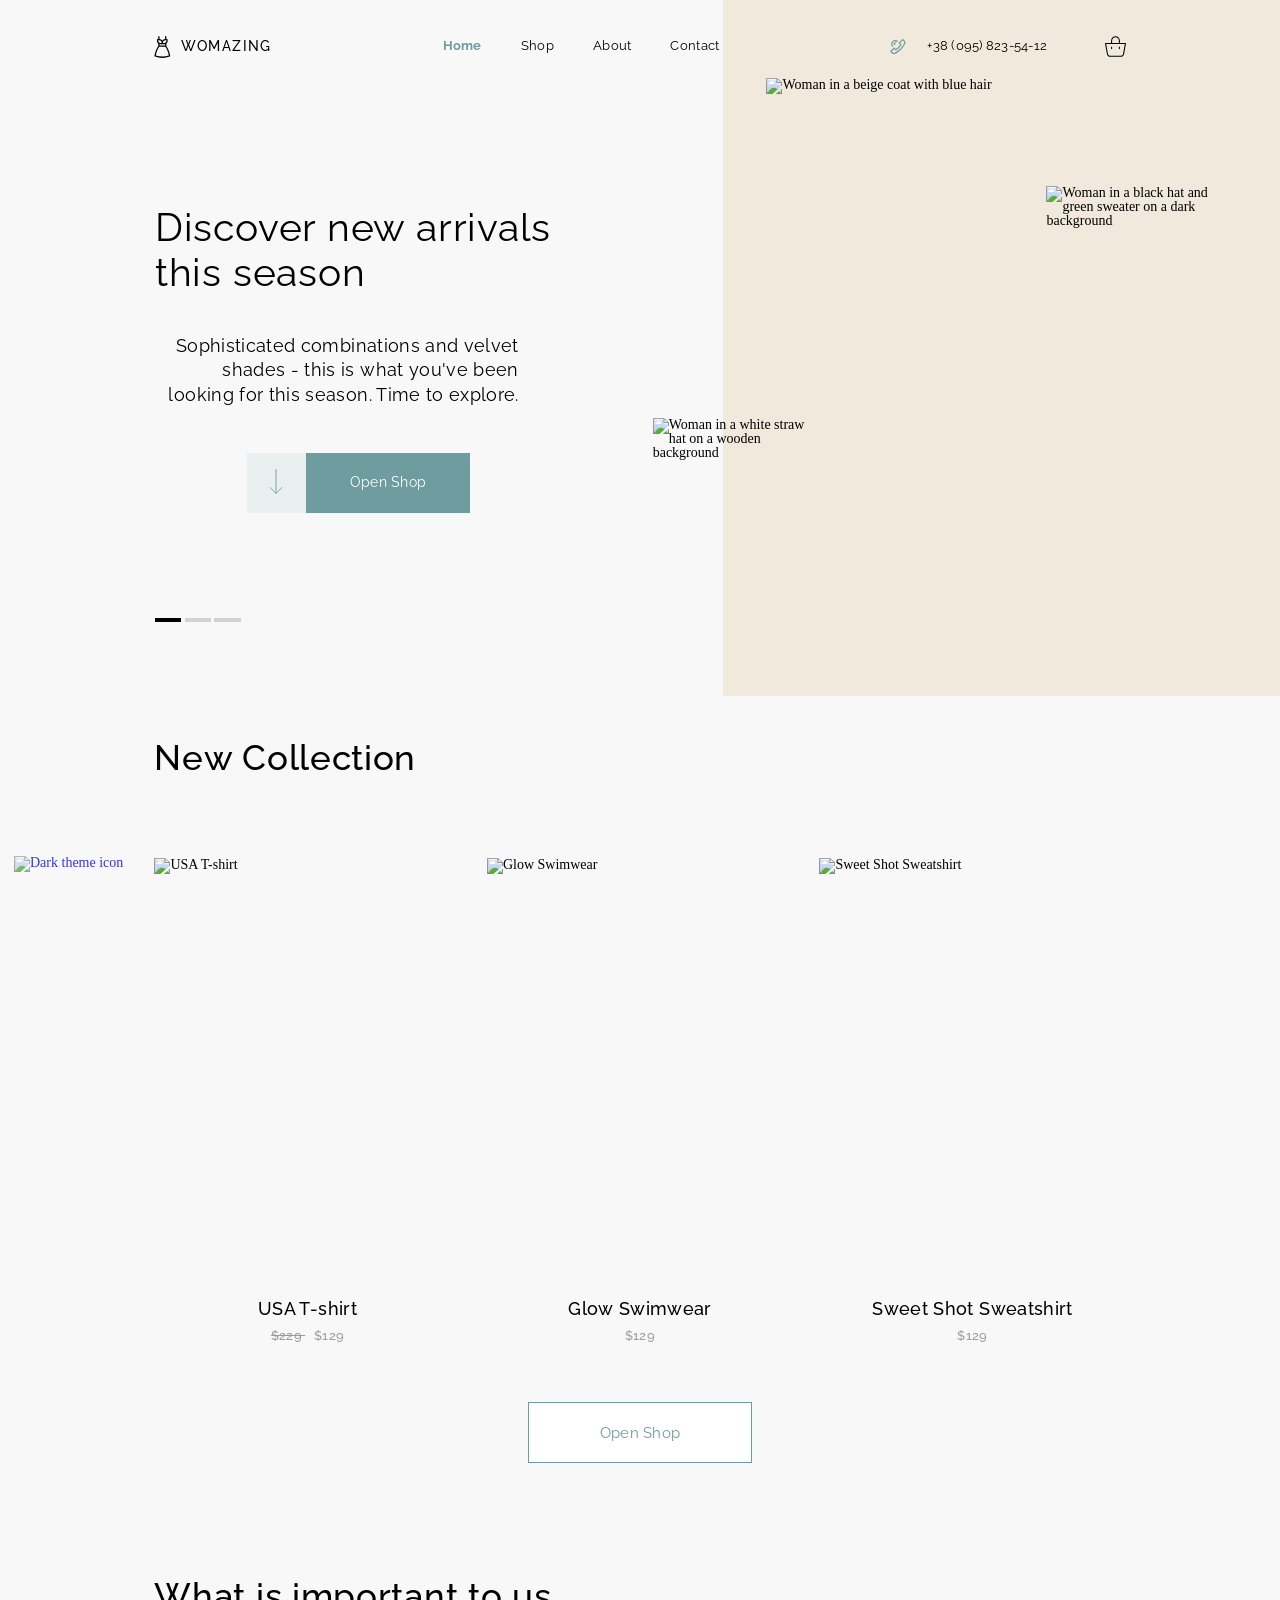
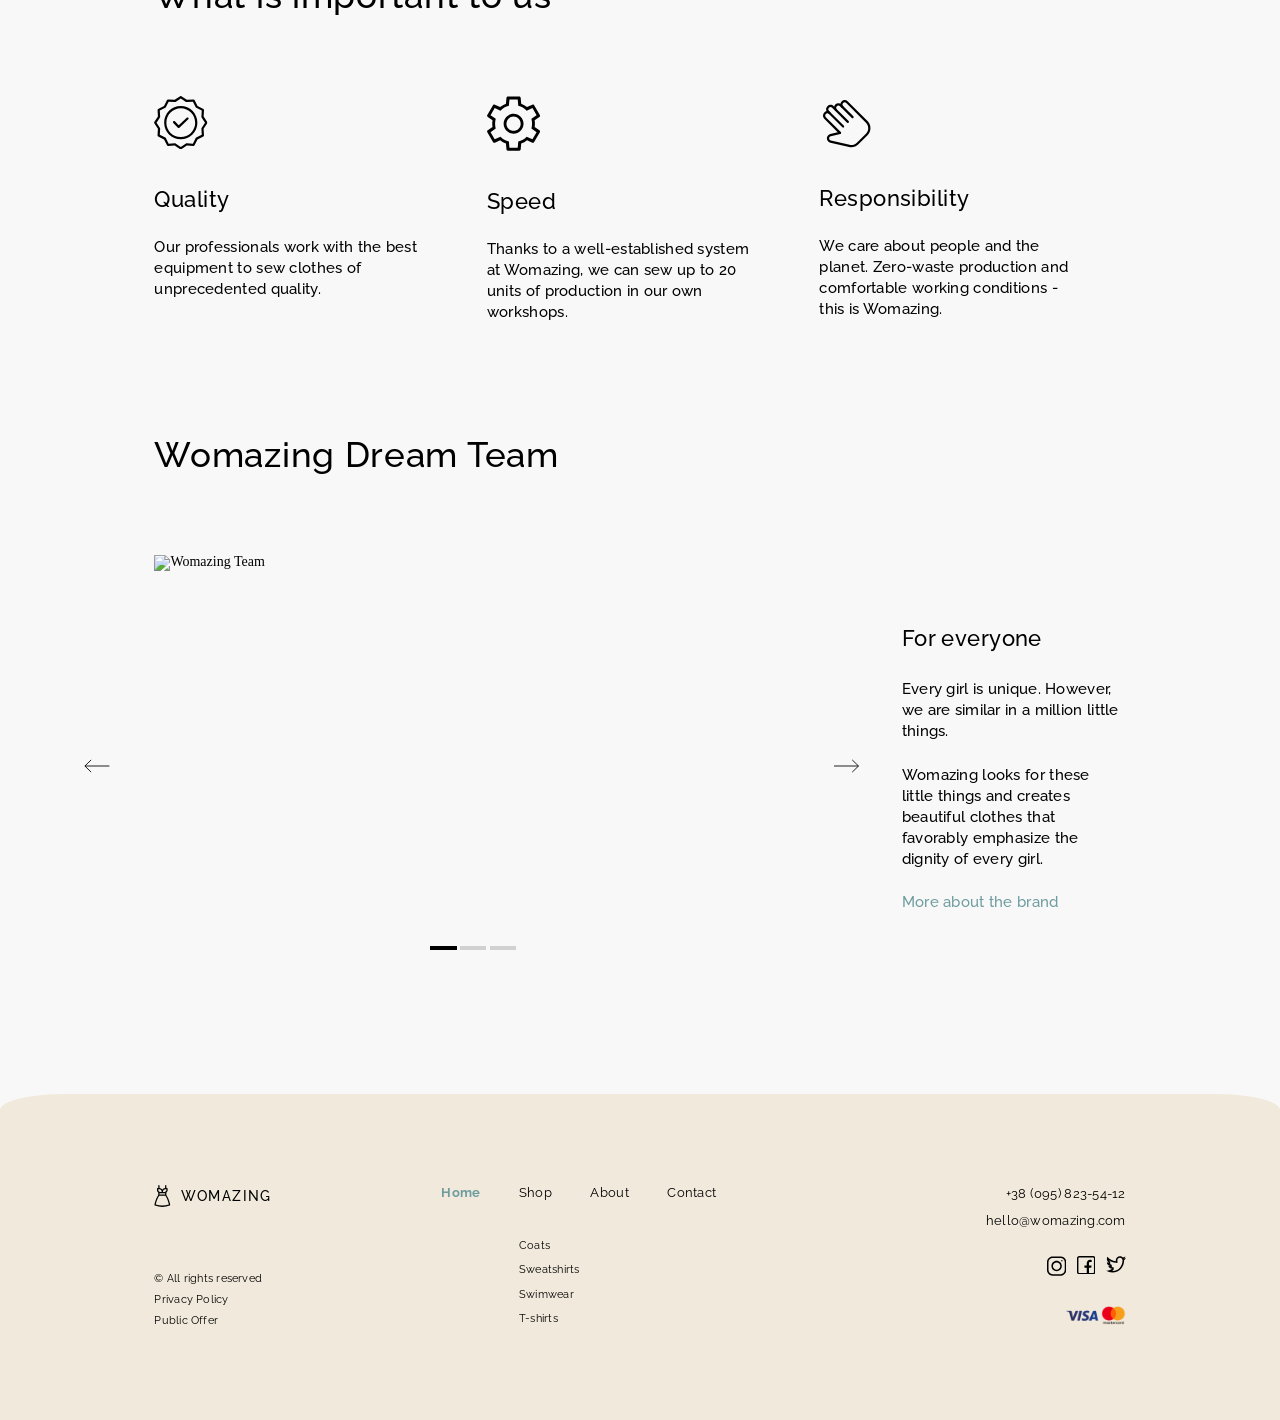
==== index.html @ 42df2b50 "Fix: Resolve Safari horizontal overflow, align custom payment checkbox, adjust layout heights, and r" ====
<!DOCTYPE html>
<html lang="en">
<head>
    <meta charset="UTF-8">
    <meta http-equiv="X-UA-Compatible" content="IE=edge">
    <meta name="viewport" content="width=device-width, initial-scale=1.0">
    <title>Womazing - Women's Clothing Store</title>
    <link rel="stylesheet" href="dest/css/styles.css">
    <link rel="shortcut icon" href="images/logo/favicon.svg">
    <!-- header home animation -->
    <style>
        @keyframes headerHomePageAnimation{
            0%{
                transform: translateY(-10rem);
                opacity: 1;
            }
            100%{
                transform: translateY(0);
                opacity: 1;
            }
        }
        @media screen and (min-width: 992px){
            .head{
                .logo{
                    opacity: 0;
                    animation: headerHomePageAnimation .5s ease;
                    animation-fill-mode: forwards;
                }
                .menu{
                    .menu_links:first-child{
                        opacity: 0;
                        animation: headerHomePageAnimation .6s ease .1s;
                        animation-fill-mode: forwards;
                    }
                    .menu_links:nth-child(2){
                        opacity: 0;
                        animation: headerHomePageAnimation .6s ease .1s;
                        animation-fill-mode: forwards;
                    }
                    .menu_links:nth-child(3){
                        opacity: 0;
                        animation: headerHomePageAnimation .6s ease .2s;
                        animation-fill-mode: forwards;
                    }
                    .menu_links:last-child{
                        opacity: 0;
                        animation: headerHomePageAnimation .6s ease .3s;
                        animation-fill-mode: forwards;
                    }
                }
                .CallTelephoneMenu{
                    opacity: 0;
                    animation: headerHomePageAnimation .6s ease .4s;
                    animation-fill-mode: forwards;
                }
                .phoneNumber{
                    opacity: 0;
                    animation: headerHomePageAnimation .6s ease .5s;
                    animation-fill-mode: forwards;
                }
                .countItemsCart{
                    opacity: 0;
                    animation: headerHomePageAnimation .6s ease .6s;
                    animation-fill-mode: forwards;
                }
                .cartSvg{
                    opacity: 0;
                    animation: headerHomePageAnimation .6s ease .6s;
                    animation-fill-mode: forwards;
                }
            }
        }
        @media screen and (max-width: 991px){
            .head{
                .menu-hide-button{
                    opacity: 0;
                    animation: headerHomePageAnimation .6s ease;
                    animation-fill-mode: forwards;
                }
                .logo{
                    opacity: 0;
                    animation: headerHomePageAnimation .5s ease .2s;
                    animation-fill-mode: forwards;
                }
                .CallTelephoneMenu{
                    opacity: 0;
                    animation: headerHomePageAnimation .6s ease .3s;
                    animation-fill-mode: forwards;
                }
                .phoneNumber{
                    opacity: 0;
                    animation: headerHomePageAnimation .6s ease .4s;
                    animation-fill-mode: forwards;
                }
                .countItemsCart{
                    opacity: 0;
                    animation: headerHomePageAnimation .6s ease .5s;
                    animation-fill-mode: forwards;
                }
                .cartSvgHide{
                    opacity: 0;
                    animation: headerHomePageAnimation .6s ease .6s;
                    animation-fill-mode: forwards;
                }
            }
        }
    </style>
</head>
<body id="body">
    <div class="yellowLoadBackground loading">
        <div class="loader">
            <div class="circle"></div>
            <div class="circle"></div>
            <div class="circle"></div>
            <div class="circle"></div>
            <div class="circle"></div>
            <div class="circle"></div>
            <div class="circle"></div>
        </div>
    </div>
    <header class="header_scroll" id="myhead">
        <div class="head_wrapper">
            <div class="head">
                <a href="index.html">
                    <div class="logo">
                        <svg width="1.1875rem" height="1.5625rem" viewBox="0 0 19 25" fill="none" xmlns="http://www.w3.org/2000/svg">
                            <path d="M18.5169 22.6493L18.1587 20.9776C17.4207 17.5332 16.0683 14.2964 14.1387 11.3529V8.64058C15.0275 7.97178 15.6035 6.9084 15.6035 5.71289V4.24805C15.6035 3.84355 15.2756 3.51562 14.8711 3.51562H14.1387V0.732422C14.1387 0.32793 13.8107 0 13.4062 0C13.0018 0 12.6738 0.32793 12.6738 0.732422V3.52339C11.3584 3.6001 10.2059 4.29209 9.5 5.31528C8.79409 4.29209 7.6416 3.6001 6.32617 3.52339V0.732422C6.32617 0.32793 5.99824 0 5.59375 0C5.18926 0 4.86133 0.32793 4.86133 0.732422V3.51562H4.1289C3.72441 3.51562 3.39648 3.84355 3.39648 4.24805V5.71289C3.39648 6.9084 3.97246 7.97178 4.86133 8.64058V11.3529C2.93174 14.2964 1.57934 17.5332 0.841256 20.9776L0.483053 22.6493C0.406491 23.0066 0.605074 23.3658 0.948532 23.4909C3.69741 24.4923 6.57451 25 9.5 25C12.4255 25 15.3026 24.4923 18.0515 23.4909C18.3949 23.3658 18.5935 23.0067 18.5169 22.6493ZM12.918 4.98047H14.1387V5.71289C14.1387 6.92446 13.153 7.91016 11.9414 7.91016H10.2324V7.66602C10.2324 6.1852 11.4372 4.98047 12.918 4.98047ZM4.86133 4.98047H6.08203C7.56284 4.98047 8.76758 6.1852 8.76758 7.66602V7.91016H7.05859C5.84702 7.91016 4.86133 6.92446 4.86133 5.71289V4.98047ZM7.05859 9.375H11.9414C12.1922 9.375 12.4371 9.34956 12.6738 9.30132V10.8398H6.32617V9.30132C6.56289 9.34956 6.80781 9.375 7.05859 9.375ZM9.5 23.5352C6.95849 23.5352 4.45561 23.128 2.05073 22.3244L2.27353 21.2846C2.96118 18.0757 4.21054 15.0566 5.98901 12.3047L13.0109 12.3047C14.7894 15.0566 16.0388 18.0757 16.7264 21.2845L16.9492 22.3244C14.5444 23.128 12.0415 23.5352 9.5 23.5352Z" fill="black"/>
                        </svg>
                        <span>WOMAZING</span>
                    </div>
                </a>
                
                <button class="menu-hide-button" id="menu-button">
                    <h3 aria-label="Menu">Menu</h3>
                    <div class="menu-hide" id="menu">
                        <nav>
                            <ul>
                                <li class="menu_links"><a style="font-weight: 700; color: #6E9C9F; pointer-events: none; cursor: default;" href="index.html">Home</a></li>
                                <li class="menu_links"><a href="Shop_page.html">Shop</a></li>
                                <div class="products_hiden">
                                        <div class="footer_link"><a class="products_footer__links border_link" data-tabs="2" href="Shop_page.html">Coats</a></div>
                                        <div class="footer_link"><a class="products_footer__links border_link" data-tabs="3" href="Shop_page.html">Sweatshirts</a></div>
                                        <div class="footer_link"><a class="products_footer__links border_link" data-tabs="4" href="Shop_page.html">Swimwear</a></div>
                                        <div class="footer_link"><a class="products_footer__links border_link" data-tabs="5" href="Shop_page.html">T-shirts</a></div> 
                                </div>
                                <li class="menu_links"><a href="About-brand_page.html">About</a></li>
                                <li class="menu_links"><a href="Contact_page.html">Contact</a></li>
                            </ul>
                        </nav>
                    </div>
                </button>
                
                <div class="menu">
                    <nav>
                        <ul>
                            <li class="menu_links"><a class="border_link" style="font-weight: 700; color: #6E9C9F; pointer-events: none; cursor: default;" href="index.html">Home</a></li>
                            <li class="menu_links"><a class="border_link" href="Shop_page.html">Shop</a></li>
                            <li class="menu_links"><a class="border_link" href="About-brand_page.html">About</a></li>
                            <li class="menu_links"><a class="border_link" href="Contact_page.html">Contact</a></li>
                        </ul>
                    </nav>
                </div>
                
                <div class="side_head">
                    <a class="CallTelephoneMenu" aria-label="Request a call">
                        <div class="telephone_wrapper">
                            <div class="telephone">
                                <svg width="1.06rem" height="1.06rem" viewBox="0 0 17 17" fill="none" xmlns="http://www.w3.org/2000/svg">
                                    <g clip-path="url(#clip0_40559_344)">
                                        <path d="M2.25235 4.81643C0.750523 6.31823 0.750523 8.7618 2.25232 10.2636L3.05001 9.46592C1.9881 8.40402 1.98807 6.67613 3.05004 5.61417C4.11197 4.55224 5.83985 4.55224 6.90179 5.61414L7.69947 4.81646C6.1977 3.31463 3.75412 3.31466 2.25235 4.81643Z" fill="#6E9C9F"/>
                                        <path d="M3.84133 6.39119C3.20916 7.02336 3.20913 8.05201 3.8413 8.68421L4.63901 7.88653C4.54584 7.79335 4.49453 7.66947 4.49453 7.53772C4.49453 7.40599 4.54587 7.2821 4.63904 7.18893C4.73221 7.09576 4.8561 7.04444 4.98782 7.04444C5.11958 7.04444 5.24349 7.09576 5.33664 7.18893L6.13432 6.39122C5.50215 5.75902 4.4735 5.75902 3.84133 6.39119Z" fill="#6E9C9F"/>
                                        <path d="M13.7482 4.43513L11.855 2.54848L7.92331 6.47367L9.44752 8.04781C9.19208 8.50125 8.63784 9.3699 7.69327 10.3145C6.74859 11.2592 5.8736 11.8197 5.41581 12.0792L3.87255 10.5556L0.00219727 14.4029L1.88504 16.2983C2.60479 17.0181 3.69992 17.2046 4.61014 16.7625C5.99915 16.0879 8.0954 14.8431 10.1942 12.7443C12.2931 10.6455 13.5378 8.54924 14.2124 7.16023C14.3723 6.83109 14.4499 6.47787 14.4499 6.12692C14.4499 5.5072 14.2077 4.89464 13.7482 4.43513ZM13.1977 6.66732C12.5609 7.97846 11.3845 9.95865 9.39655 11.9466C7.40862 13.9345 5.42842 15.1109 4.11729 15.7477C3.63929 15.9799 3.06281 15.8806 2.68414 15.5019L1.59739 14.4079L3.87537 12.1436L5.19009 13.4415L5.54183 13.2849C5.59899 13.2595 6.95941 12.6438 8.4911 11.1121C10.0238 9.57947 10.6266 8.23054 10.6515 8.17386L10.804 7.82683L9.50671 6.48705L11.8558 4.14178L12.9511 5.23327C13.3306 5.6133 13.4298 6.18952 13.1977 6.66732Z" fill="#6E9C9F"/>
                                    </g>
                                    <defs>
                                        <clipPath id="clip0_40559_344">
                                            <rect width="17" height="17" fill="white"/>
                                        </clipPath>
                                    </defs>
                                </svg>
                                <svg width="1.05rem" height="1.05rem" viewBox="0 0 17 17" fill="none" xmlns="http://www.w3.org/2000/svg">
                                    <g clip-path="url(#clip0_40559_225)">
                                        <path d="M2.25235 4.81643C0.750523 6.31823 0.750523 8.7618 2.25232 10.2636L3.05001 9.46592C1.9881 8.40402 1.98807 6.67613 3.05004 5.61417C4.11197 4.55224 5.83985 4.55224 6.90179 5.61414L7.69947 4.81646C6.1977 3.31463 3.75412 3.31466 2.25235 4.81643Z" fill="white"/>
                                        <path d="M3.84133 6.39118C3.20916 7.02334 3.20913 8.052 3.8413 8.6842L4.63901 7.88651C4.54584 7.79334 4.49453 7.66946 4.49453 7.5377C4.49453 7.40597 4.54587 7.28209 4.63904 7.18892C4.73221 7.09574 4.8561 7.04443 4.98782 7.04443C5.11958 7.04443 5.24349 7.09574 5.33664 7.18892L6.13432 6.3912C5.50215 5.75901 4.4735 5.75901 3.84133 6.39118Z" fill="white"/>
                                        <path d="M13.7482 4.43512L11.855 2.54846L7.92331 6.47365L9.44752 8.04779C9.19208 8.50124 8.63784 9.36988 7.69327 10.3145C6.74859 11.2592 5.8736 11.8197 5.41581 12.0792L3.87255 10.5556L0.00219727 14.4029L1.88504 16.2983C2.60479 17.0181 3.69992 17.2046 4.61014 16.7625C5.99915 16.0879 8.0954 14.8431 10.1942 12.7443C12.2931 10.6455 13.5378 8.54922 14.2124 7.16021C14.3723 6.83107 14.4499 6.47786 14.4499 6.1269C14.4499 5.50718 14.2077 4.89463 13.7482 4.43512ZM13.1977 6.66731C12.5609 7.97844 11.3845 9.95864 9.39655 11.9466C7.40862 13.9345 5.42842 15.1109 4.11729 15.7477C3.63929 15.9799 3.06281 15.8806 2.68414 15.5019L1.59739 14.4079L3.87537 12.1436L5.19009 13.4415L5.54183 13.2849C5.59899 13.2595 6.95941 12.6438 8.4911 11.1121C10.0238 9.57946 10.6266 8.23053 10.6515 8.17385L10.804 7.82682L9.50671 6.48703L11.8558 4.14177L12.9511 5.23325C13.3306 5.61328 13.4298 6.18951 13.1977 6.66731Z" fill="white"/>
                                    </g>
                                    <defs>
                                        <clipPath id="clip0_40559_225">
                                            <rect width="17" height="17" fill="white"/>
                                        </clipPath>
                                    </defs>
                                </svg>
                            </div>
                        </div>
                    </a>
                    <p class="phoneNumber"><a class="border_link" href="tel:+380958235412">+38 (095) 823-54-12</a></p>
                    <div class="cart">
                        <a href="shopping-cart.html" aria-label="Shopping cart">
                            <span class="countItemsCart">0</span>
                            <svg class="cartSvg" width="1.5rem" height="1.5rem" viewBox="0 0 24 24" fill="none" xmlns="http://www.w3.org/2000/svg">
                                <g clip-path="url(#clip0_40543_437)">
                                    <path d="M23.8454 8.2243C23.7281 8.10906 23.5642 8.05442 23.4012 8.07624H17.0343V5.26295C17.0343 2.4826 14.7804 0.228699 12.0001 0.228699C9.21971 0.228699 6.96582 2.4826 6.96582 5.26295V8.07624H0.598861C0.421164 8.07624 0.243523 8.07624 0.154646 8.2243C0.0352739 8.33902 -0.0201042 8.5051 0.00659291 8.66851L2.22761 20.81C2.53789 22.5037 4.00034 23.7431 5.72199 23.7713H18.278C20.0046 23.7289 21.464 22.4797 21.7724 20.7804L23.9934 8.66851C24.0201 8.5051 23.9647 8.33902 23.8454 8.2243ZM8.1503 5.26295C8.1503 3.13682 9.87388 1.41324 12 1.41324C14.1261 1.41324 15.8497 3.13682 15.8497 5.26295V8.07624H8.1503V5.26295ZM20.5879 20.6323C20.3884 21.7547 19.4179 22.5759 18.278 22.5868H5.72199C4.58212 22.5759 3.61161 21.7547 3.41215 20.6323L1.30959 9.26078H22.6904L20.5879 20.6323Z" fill="black"/>
                                    <path d="M16.4421 15.0354C16.7692 15.0354 17.0343 14.7702 17.0343 14.4431V12.6663C17.0343 12.3392 16.7692 12.074 16.4421 12.074C16.1149 12.074 15.8498 12.3392 15.8498 12.6663V14.4431C15.8497 14.7702 16.1149 15.0354 16.4421 15.0354Z" fill="black"/>
                                    <path d="M7.55803 15.0354C7.88514 15.0354 8.1503 14.7702 8.1503 14.4431V12.6663C8.1503 12.3392 7.88514 12.074 7.55803 12.074C7.23092 12.074 6.96576 12.3392 6.96576 12.6663V14.4431C6.96576 14.7702 7.23092 15.0354 7.55803 15.0354Z" fill="black"/>
                                </g>
                                <defs>
                                    <clipPath id="clip0_40543_437">
                                        <rect width="24" height="24" fill="white"/>
                                    </clipPath>
                                </defs>
                            </svg>
                        </a>
                    </div>
                </div>
                
                <div class="cart-hiden">
                    <a href="shopping-cart.html" aria-label="Shopping cart mobile">
                        <span class="countItemsCart">0</span>
                        <svg class="cartSvgHide" width="1.5rem" height="1.5rem" viewBox="0 0 24 24" fill="none" xmlns="http://www.w3.org/2000/svg">
                            <g clip-path="url(#clip0_40543_437)">
                                <path d="M23.8454 8.2243C23.7281 8.10906 23.5642 8.05442 23.4012 8.07624H17.0343V5.26295C17.0343 2.4826 14.7804 0.228699 12.0001 0.228699C9.21971 0.228699 6.96582 2.4826 6.96582 5.26295V8.07624H0.598861C0.421164 8.07624 0.243523 8.07624 0.154646 8.2243C0.0352739 8.33902 -0.0201042 8.5051 0.00659291 8.66851L2.22761 20.81C2.53789 22.5037 4.00034 23.7431 5.72199 23.7713H18.278C20.0046 23.7289 21.464 22.4797 21.7724 20.7804L23.9934 8.66851C24.0201 8.5051 23.9647 8.33902 23.8454 8.2243ZM8.1503 5.26295C8.1503 3.13682 9.87388 1.41324 12 1.41324C14.1261 1.41324 15.8497 3.13682 15.8497 5.26295V8.07624H8.1503V5.26295ZM20.5879 20.6323C20.3884 21.7547 19.4179 22.5759 18.278 22.5868H5.72199C4.58212 22.5759 3.61161 21.7547 3.41215 20.6323L1.30959 9.26078H22.6904L20.5879 20.6323Z" fill="black"/>
                                <path d="M16.4421 15.0354C16.7692 15.0354 17.0343 14.7702 17.0343 14.4431V12.6663C17.0343 12.3392 16.7692 12.074 16.4421 12.074C16.1149 12.074 15.8498 12.3392 15.8498 12.6663V14.4431C15.8497 14.7702 16.1149 15.0354 16.4421 15.0354Z" fill="black"/>
                                <path d="M7.55803 15.0354C7.88514 15.0354 8.1503 14.7702 8.1503 14.4431V12.6663C8.1503 12.3392 7.88514 12.074 7.55803 12.074C7.23092 12.074 6.96576 12.3392 6.96576 12.6663V14.4431C6.96576 14.7702 7.23092 15.0354 7.55803 15.0354Z" fill="black"/>
                            </g>
                            <defs>
                                <clipPath id="clip0_40543_437">
                                    <rect width="24" height="24" fill="white"/>
                                </clipPath>
                            </defs>
                        </svg>
                    </a>
                </div>
            </div>
        </div>
    </header>
<div class="wholeWrapper">
        <div class="wrapper wrapGrow">
            <main>
                <section>
                    <div class="conaiter_top">
                        <div class="offer">
                            <div class="offer_container">
                                <div class="carousel_wrapper active" data-carousel="1">
                                    <div class="new_staff">
                                        <h1>Discover new arrivals<br>this season</h1>
                                    </div>
                                    <div class="offer_inf">
                                        <p>Sophisticated combinations and velvet shades - this is what you've been looking for this season. Time to explore.</p>
                                    </div>
                                    <div class="background_open_store_button">
                                        <div class="offer_arrow">
                                            <a href="#offer-arrow-btn-destination" aria-label="Scroll to collection"><svg width="1rem" height="1.81125rem" viewBox="0 0 16 29" fill="none" xmlns="http://www.w3.org/2000/svg">
                                                <path d="M8 0V28M8 28L1 20.8108M8 28L15 20.8108" stroke="#6E9C9F"/>
                                                </svg>
                                            </a>
                                        </div>
                                        <a href="Shop_page.html">Open Shop</a>
                                    </div>
                                </div>
                                <div class="carousel_wrapper" data-carousel="2">
                                    <div class="new_staff">
                                        <h1>Something new. We've been waiting for you.</h1>
                                    </div>
                                    <div class="offer_inf">
                                        <p>Tired of searching for yourself in a grey city? It's time for new ideas, fresh colors, and inspiration with Womazing!</p>
                                    </div>
                                    <div class="background_open_store_button">
                                        <div class="offer_arrow">
                                            <a href="#offer-arrow-btn-destination" aria-label="Scroll to collection"><svg width="1rem" height="1.81125rem" viewBox="0 0 16 29" fill="none" xmlns="http://www.w3.org/2000/svg">
                                                <path d="M8 0V28M8 28L1 20.8108M8 28L15 20.8108" stroke="#6E9C9F"/>
                                                </svg>
                                            </a>
                                        </div>
                                        <a href="Shop_page.html">Open Shop</a>
                                    </div>
                                </div>
                                <div class="carousel_wrapper" data-carousel="3">
                                    <div class="new_staff">
                                        <h1>Turn on the new season with WOMAZING</h1>
                                    </div>
                                    <div class="offer_inf">
                                        <p>We've updated our assortment - legendary collections and new items from domestic designers.</p>
                                    </div>
                                    <div class="background_open_store_button">
                                        <div class="offer_arrow">
                                            <a href="#offer-arrow-btn-destination" aria-label="Scroll to collection"><svg width="1rem" height="1.81125rem" viewBox="0 0 16 29" fill="none" xmlns="http://www.w3.org/2000/svg">
                                                <path d="M8 0V28M8 28L1 20.8108M8 28L15 20.8108" stroke="#6E9C9F"/>
                                                </svg>
                                            </a>
                                        </div>
                                        <a href="Shop_page.html">Open Shop</a>
                                    </div>
                                </div>
                            </div>
                            <div class="carouselButtonBlock">
                                <button class="carouselButton active" data-carousel="1" aria-label="Slide 1"></button>
                                <button class="carouselButton" data-carousel="2" aria-label="Slide 2"></button>
                                <button class="carouselButton" data-carousel="3" aria-label="Slide 3"></button>
                            </div>
                        </div>
                        <div class="images_block">
                            <img class="mainHomeImage active" data-carousel="1" src="images/img_home-page/header-section/dmitriy_biggest.jpg" alt="Woman in a beige coat with blue hair">
                            <img class="mainHomeImage" data-carousel="2" src="images/img_home-page/header-section/main-photo2.jpg" alt="Woman in a yellow coat, white t-shirt and glasses">
                            <img class="mainHomeImage" data-carousel="3" src="images/img_home-page/header-section/main-photo3.jpg" alt="Woman in pink pants and a white top">
                            <img class="smallBottomImage" src="images/img_home-page/header-section/ionut-comanici_smallest.jpg" alt="Woman in a black hat and green sweater on a dark background">
                            <img class="smallTopImage" src="images/img_home-page/header-section/allef-vinicius_mid.jpg" alt="Woman in a white straw hat on a wooden background">
                        </div>
                </section>
                <section id="offer-arrow-btn-destination">
                    <div class="container_collections">
                        <section>
                            <h2>New Collection</h2>
                            <div class="new_collection">
                                <div class="USA">
                                    <img src="images/collectionItemsSection/brooke-cagle.jpg" alt="USA T-shirt">
                                    <a class="collection_item" href="item_t-shirt-USA.html">
                                        <div class="onclick_for_collections">
                                        </div>
                                        <svg id="collections_svg" width="2rem" height="1.5rem" viewBox="0 0 32 24" fill="none" xmlns="http://www.w3.org/2000/svg">
                                            <path d="M0 12H31M31 12L20.186 1M31 12L20.186 23" stroke="white"/>
                                        </svg>
                                    </a>
                                    <h4><a class="border_link" href="item_t-shirt-USA.html">USA T-shirt</a></h4>
                                    <div class="price_sale">
                                        <span>
                                            $229
                                        </span>
                                        <span>
                                            $129
                                        </span>
                                    </div>
                                </div>
                                <div class="Glow">
                                    <img src="images/collectionItemsSection/christopher-campbell.jpg" alt="Glow Swimwear">
                                    <a class="collection_item" href="item_swimsuit-Glow.html">
                                        <div class="onclick_for_collections">
                                        </div>
                                        <svg id="collections_svg" width="2rem" height="1.5rem" viewBox="0 0 32 24" fill="none" xmlns="http://www.w3.org/2000/svg">
                                            <path d="M0 12H31M31 12L20.186 1M31 12L20.186 23" stroke="white"/>
                                        </svg>
                                    </a>
                                    <h4><a class="border_link" href="item_swimsuit-Glow.html">Glow Swimwear</a></h4>
                                    <div class="price">
                                        <span>
                                            $129
                                        </span>
                                    </div>
                                </div>
                                <div class="Sweet_shot">
                                    <img src="images/collectionItemsSection/ben-eaton.jpg" alt="Sweet Shot Sweatshirt">
                                    <a class="collection_item" href="item_sweet-shot.html">
                                        <div class="onclick_for_collections">
                                        </div>
                                        <svg id="collections_svg" width="2rem" height="1.5rem" viewBox="0 0 32 24" fill="none" xmlns="http://www.w3.org/2000/svg">
                                            <path d="M0 12H31M31 12L20.186 1M31 12L20.186 23" stroke="white"/>
                                        </svg>
                                    </a>
                                    <h4><a class="border_link" href="item_sweet-shot.html">Sweet Shot Sweatshirt</a></h4>
                                    <div class="price">
                                        <span>
                                            $129
                                        </span>
                                    </div>
                                </div>
                            </div>
                            <div class="no_background_open_store_button home_no_bg_button">
                                <a href="Shop_page.html">Open Shop</a>
                            </div>
                        </section>
                        <section class="home_important">
                            <h2>What is important to us</h2>
                            <div class="important_for_us">
                                <div class="product">
                                    <div class="logo_important">
                                        <svg width="3.8125rem" height="3.8125rem" viewBox="0 0 61 61" fill="none" xmlns="http://www.w3.org/2000/svg">
                                            <g clip-path="url(#clip0_40543_313)">
                                            <path d="M37.3994 24.8337L28.2341 33.4905L23.8355 28.9652C23.3478 28.4632 22.5449 28.4518 22.0433 28.9394C21.5413 29.4276 21.5299 30.23 22.0175 30.7321L27.2931 36.1477C27.7832 36.6408 28.5753 36.6577 29.0858 36.1854L39.1667 26.677C39.4115 26.4461 39.5545 26.1273 39.564 25.7911C39.5734 25.455 39.4488 25.1287 39.2174 24.8844C38.7267 24.3744 37.9178 24.3521 37.3994 24.8337Z" fill="black"/>
                                            <path d="M30.5983 11.5111C20.1236 11.5111 11.6063 20.0284 11.6063 30.5031C11.6063 40.9783 20.1236 49.4956 30.5983 49.4956C41.0736 49.4956 49.5908 40.9783 49.5908 30.5031C49.5908 20.0284 41.0736 11.5111 30.5983 11.5111ZM30.5983 46.9531C21.5219 46.9531 14.1488 39.5671 14.1488 30.5031C14.1488 21.4391 21.5219 14.0536 30.5983 14.0536C39.6837 14.0536 47.0484 21.4183 47.0484 30.5031C47.0484 39.5879 39.6837 46.9531 30.5983 46.9531Z" fill="black"/>
                                            <path d="M56.7351 23.5113L57.1547 15.9728C57.184 15.4668 56.9089 14.9916 56.4555 14.7651L49.7433 11.3711L46.3492 4.65886C46.1183 4.20946 45.646 3.93585 45.1415 3.95969L37.5901 4.36688L31.2975 0.209557C30.8734 -0.0700149 30.3237 -0.0700149 29.8992 0.209557L23.6066 4.36688L16.0686 3.94727C15.5621 3.91748 15.0873 4.19258 14.8609 4.64645L11.4663 11.3586L4.75461 14.7527C4.30471 14.9831 4.03159 15.4554 4.05543 15.9604L4.47454 23.4989L0.317711 29.7915C0.0381393 30.2156 0.0381393 30.7653 0.317711 31.1898L4.46212 37.4949L4.04252 45.0334C4.01322 45.5394 4.28783 46.0146 4.7417 46.241L11.4539 49.6351L14.848 56.3473C15.0784 56.7972 15.5506 57.0703 16.0557 57.0465L23.5942 56.6269L29.8868 60.7837C30.3083 61.0722 30.8635 61.0722 31.2851 60.7837L37.5777 56.6269L45.1162 57.0465C45.6222 57.0758 46.0969 56.8007 46.3239 56.3473L49.718 49.6351L56.4302 46.241C56.8796 46.0101 57.1532 45.5384 57.1293 45.0334L56.7097 37.4949L60.8666 31.2023C61.1461 30.7782 61.1461 30.228 60.8666 29.8039L56.7351 23.5113ZM54.3704 36.4525C54.2154 36.68 54.1434 36.9536 54.1673 37.2282L54.5611 44.3595L48.2178 47.5629C47.976 47.6841 47.7798 47.8807 47.6587 48.1225L44.4548 54.4658L37.3235 54.072C37.0503 54.0621 36.7807 54.1326 36.5478 54.2751L30.5983 58.2035L24.6494 54.2751C24.4428 54.1356 24.1995 54.0601 23.9502 54.0591H23.8866L16.7548 54.4534L13.5514 48.1096C13.4303 47.8678 13.2341 47.6716 12.9918 47.5505L6.63563 44.3595L7.02991 37.2282C7.03984 36.9551 6.96883 36.6854 6.82632 36.4525L2.89841 30.5031L6.82632 24.5536C6.98174 24.3267 7.05375 24.0526 7.02991 23.7785L6.63563 16.6467L12.9794 13.4433C13.2212 13.3221 13.4174 13.126 13.5385 12.8841L16.7419 6.54038L23.8737 6.93467C24.1463 6.9441 24.416 6.87359 24.6494 6.73107L30.5983 2.80317L36.5478 6.73107C36.7752 6.8865 37.0493 6.9585 37.3235 6.93467L44.4548 6.54038L47.6587 12.8841C47.7798 13.126 47.976 13.3221 48.2178 13.4433L54.5611 16.6467L54.1673 23.7785C54.1573 24.0511 54.2284 24.3207 54.3704 24.5536L58.2988 30.5031L54.3704 36.4525Z" fill="black"/>
                                            </g>
                                            <defs>
                                            <clipPath id="clip0_40543_313">
                                            <rect width="61" height="61" fill="white"/>
                                            </clipPath>
                                            </defs>
                                        </svg>
                                    </div>
                                    <div class="quality">
                                        <h3>Quality</h3>
                                        <p>Our professionals work with the best equipment to sew clothes of unprecedented quality.</p>
                                    </div>
                                </div>
                                <div class="product">
                                    <div class="logo_important"><svg width="3.8125rem" height="3.9375rem" viewBox="0 0 61 63" fill="none" xmlns="http://www.w3.org/2000/svg">
                                        <path d="M56.6611 41.349L50.7656 37.1565C51.7557 33.5159 51.7501 29.6761 50.7493 26.0383L56.6643 21.8978L51.9421 13.7273L45.3641 16.7368C42.7053 14.0589 39.3762 12.144 35.7246 11.1923L35.0973 4.00004H25.6528L25.0256 11.1923C21.3747 12.1453 18.0467 14.0613 15.3893 16.74L8.80807 13.7305L4.08907 21.901L10.0041 26.0415C9.00281 29.678 8.99608 33.5166 9.98457 37.1565L4.08907 41.349L8.80807 49.4805L15.3893 46.4678C18.0471 49.1453 21.375 51.0602 25.0256 52.0123L25.6528 59.2045H35.0973L35.7246 52.0123C39.3751 51.06 42.703 49.1452 45.3608 46.4678L51.9421 49.4805L56.6643 41.3523L56.6611 41.349ZM36.8913 0.701295C37.3097 0.700852 37.712 0.861758 38.0147 1.15052C38.3174 1.43928 38.4971 1.83365 38.5163 2.25154L39.0948 8.8653C41.4973 9.78084 43.7386 11.0732 45.7346 12.6938L51.7471 9.88904C52.1184 9.69797 52.5491 9.65721 52.9497 9.77522C53.3503 9.89322 53.6901 10.1609 53.8986 10.5228L60.4148 21.8003C60.6242 22.1618 60.6863 22.59 60.5883 22.9961C60.4902 23.4022 60.2396 23.7549 59.8883 23.981L54.4478 27.79C54.8638 30.3835 54.8508 32.9673 54.4511 35.4568L59.8883 39.2593C60.2404 39.4855 60.4917 39.8388 60.5898 40.2457C60.6878 40.6525 60.6252 41.0815 60.4148 41.4433L53.8986 52.6785C53.6901 53.0404 53.3503 53.3081 52.9497 53.4261C52.5491 53.5441 52.1184 53.5034 51.7471 53.3123L45.7346 50.5075C43.7781 52.1 41.5486 53.4 39.0948 54.3393L38.5163 60.953C38.4963 61.3704 38.3162 61.7639 38.0136 62.052C37.711 62.3401 37.3091 62.5005 36.8913 62.5H23.8588C23.441 62.5005 23.0391 62.3401 22.7365 62.052C22.4339 61.7639 22.2539 61.3704 22.2338 60.953L21.6553 54.3393C19.2527 53.4226 17.0114 52.1291 15.0156 50.5075L9.00307 53.3123C8.63177 53.5046 8.20063 53.5464 7.7993 53.429C7.39798 53.3116 7.05737 53.0439 6.84832 52.6818L0.335319 41.44C0.125948 41.0786 0.0638348 40.6503 0.161875 40.2442C0.259915 39.8382 0.510576 39.4854 0.861819 39.2593L6.29907 35.4535C5.8919 32.9142 5.8919 30.3262 6.29907 27.7868L0.86507 23.981C0.514687 23.755 0.264624 23.4028 0.166623 22.9975C0.0686222 22.5922 0.130183 22.1647 0.338569 21.8035L6.84507 10.5228C7.05359 10.1601 7.39396 9.89179 7.79533 9.77374C8.1967 9.65569 8.62814 9.69699 8.99982 9.88904L15.0123 12.6938C17.0083 11.0732 19.2496 9.78084 21.6521 8.8653L22.2306 2.25154C22.2498 1.83365 22.4295 1.43928 22.7322 1.15052C23.0349 0.861758 23.4372 0.700852 23.8556 0.701295H36.8881H36.8913ZM30.3751 20.25C33.3919 20.25 36.2852 21.4485 38.4184 23.5817C40.5516 25.7149 41.7501 28.6082 41.7501 31.625C41.7501 34.6419 40.5516 37.5352 38.4184 39.6684C36.2852 41.8016 33.3919 43 30.3751 43C27.3582 43 24.465 41.8016 22.3317 39.6684C20.1985 37.5352 19.0001 34.6419 19.0001 31.625C19.0001 28.6082 20.1985 25.7149 22.3317 23.5817C24.465 21.4485 27.3582 20.25 30.3751 20.25ZM30.3751 23.5C28.2202 23.5 26.1536 24.3561 24.6298 25.8798C23.1061 27.4035 22.2501 29.4702 22.2501 31.625C22.2501 33.7799 23.1061 35.8466 24.6298 37.3703C26.1536 38.894 28.2202 39.75 30.3751 39.75C32.53 39.75 34.5966 38.894 36.1203 37.3703C37.644 35.8466 38.5001 33.7799 38.5001 31.625C38.5001 29.4702 37.644 27.4035 36.1203 25.8798C34.5966 24.3561 32.53 23.5 30.3751 23.5Z" fill="black"/>
                                        </svg>
                                    </div>
                                    <div class="quality">
                                        <h3>Speed</h3>
                                        <p>Thanks to a well-established system at Womazing, we can sew up to 20 units of production in our own workshops.</p>
                                    </div>
                                </div>
                                <div class="product">
                                    <div class="logo_important">
                                        <svg width="3.9375rem" height="3.9375rem" viewBox="0 0 63 63" fill="none" xmlns="http://www.w3.org/2000/svg">
                                            <path d="M24.7774 43.7903C24.4414 43.7903 24.1054 43.6617 23.8481 43.407L6.21598 25.7723C4.16848 23.7248 4.16848 20.3937 6.21598 18.3462C8.26873 16.2987 11.5972 16.3039 13.6395 18.3462L29.4184 34.125C29.9302 34.6369 29.9302 35.469 29.4184 35.9809C28.9065 36.4928 28.0744 36.4928 27.5625 35.9809L11.7836 20.202C10.7651 19.1835 9.10086 19.1809 8.07186 20.202C7.57836 20.6982 7.30273 21.357 7.30273 22.0579C7.30273 22.7614 7.57573 23.4203 8.07186 23.9164L25.7066 41.5485C26.2185 42.0604 26.2185 42.8925 25.7066 43.4044C25.4494 43.6617 25.1134 43.7903 24.7774 43.7903Z" fill="black"/>
                                            <path d="M34.0594 30.7965C33.7234 30.7965 33.3874 30.6678 33.1301 30.4132L15.498 12.7785C14.4716 11.7521 12.81 11.7521 11.7836 12.7785C11.2901 13.2746 11.0145 13.9335 11.0145 14.6343C11.0145 15.3352 11.2875 15.9941 11.7836 16.4902L13.6395 18.3461C14.1514 18.858 14.1514 19.6901 13.6395 20.202C13.1276 20.7138 12.2955 20.7138 11.7836 20.202L9.92778 18.3461C8.93553 17.3538 8.38953 16.0361 8.38953 14.6343C8.38953 13.2326 8.93553 11.9148 9.92778 10.9226C11.9096 8.9407 15.3668 8.93545 17.3539 10.9226L34.986 28.5573C35.4979 29.0692 35.4979 29.9013 34.986 30.4132C34.7288 30.6705 34.3954 30.7965 34.0594 30.7965Z" fill="black"/>
                                            <path d="M39.6296 25.2289C39.2936 25.2289 38.9576 25.1002 38.7004 24.8456L24.7774 10.9226C23.751 9.89624 22.092 9.89624 21.0656 10.9226C20.0419 11.9464 20.0419 13.6106 21.0656 14.6344C21.5775 15.1462 21.5775 15.9784 21.0656 16.4902C20.5537 17.0021 19.7216 17.0021 19.2097 16.4902C17.1649 14.4454 17.1649 11.1116 19.2097 9.06674C21.2546 7.02186 24.5884 7.02186 26.6332 9.06674L40.5562 22.9897C41.0681 23.5016 41.0681 24.3337 40.5562 24.8456C40.3016 25.1002 39.9656 25.2289 39.6296 25.2289Z" fill="black"/>
                                            <path d="M38.1964 59.4667C37.3117 59.4667 36.4166 59.367 35.5294 59.1648L13.4269 54.0986C12.4714 53.8991 11.5815 53.4108 10.857 52.6863C9.86473 51.6941 9.3161 50.3737 9.3161 48.9746C9.3161 47.5728 9.86473 46.2551 10.857 45.2628C11.5395 44.5803 12.369 44.1105 13.2641 43.8926C13.2904 43.8821 13.3166 43.8768 13.3429 43.8689L24.4729 41.1993C25.179 41.0234 25.8877 41.4671 26.0557 42.1706C26.2237 42.8767 25.788 43.5828 25.0845 43.7534L14.0306 46.4047C13.9965 46.4152 13.9624 46.4257 13.9256 46.4336C13.4846 46.5307 13.0646 46.7696 12.7129 47.1213C12.2167 47.6175 11.9411 48.2763 11.9411 48.9772C11.9411 49.6781 12.2141 50.3369 12.7129 50.8331C13.062 51.1822 13.4951 51.429 13.9309 51.5261C13.9492 51.5287 13.965 51.5313 13.9807 51.5366L36.1174 56.6107C39.2227 57.3221 42.4174 56.4033 44.667 54.1511L55.4085 43.4069C57.1436 41.6718 58.0991 39.3644 58.0991 36.9101C58.0991 34.4557 57.1436 32.1509 55.4085 30.4132L32.2061 7.21082C31.1797 6.18445 29.5207 6.18445 28.4944 7.21082C27.4706 8.23457 27.4706 9.89882 28.4944 10.9226C29.0062 11.4344 29.0062 12.2666 28.4944 12.7784C27.9825 13.2903 27.1504 13.2903 26.6385 12.7784C24.5936 10.7336 24.5936 7.39982 26.6385 5.35495C28.6834 3.31007 32.0171 3.31007 34.062 5.35495L57.2644 28.5573C59.4982 30.7886 60.7241 33.7522 60.7241 36.9101C60.7241 40.068 59.4956 43.0316 57.2644 45.2628L46.5229 56.007C44.2706 58.2513 41.2886 59.4667 38.1964 59.4667Z" fill="black"/>
                                        </svg>
                                    </div>
                                    <div class="quality">
                                        <h3>Responsibility</h3>
                                        <p>We care about people and the planet. Zero-waste production and comfortable working conditions - this is Womazing.</p>
                                    </div>
                                </div>
                            </div>
                        </section>
                        <section>
                            <h2>Womazing Dream Team</h2>
                            <div class="dream_team">
                                <div class="previous">
                                    <button class="gallery_prevBtn" aria-label="Previous photo">
                                        <svg width="1.8125rem" height="1rem" viewBox="0 0 29 16" fill="none" xmlns="http://www.w3.org/2000/svg">
                                            <path d="M29 8L0.999999 8M0.999999 8L8.18919 0.999999M0.999999 8L8.18919 15" stroke="black"/>
                                        </svg>
                                    </button>
                                </div>
                                <div class="dream_team__wrapper">
                                    <img data-gallery="1" class="gallery_image active" src="images/img_home-page/team_section/team.jpg" alt="Womazing Team">
                                    <img data-gallery="2" class="gallery_image" src="images/img_home-page/team_section/team2.webp" alt="Womazing Team">
                                    <img data-gallery="3" class="gallery_image" src="images/img_home-page/team_section/team3.webp" alt="Womazing Team">
                                    <div class="galleryButtonBlock">
                                        <button class="galleryButton active" data-gallery="1" aria-label="Gallery photo 1"></button>
                                        <button class="galleryButton" data-gallery="2" aria-label="Gallery photo 2"></button>
                                        <button class="galleryButton" data-gallery="3" aria-label="Gallery photo 3"></button>
                                    </div>
                                </div>
                                <div class="next">
                                    <button class="gallery_nextBtn" aria-label="Next photo">
                                        <svg width="1.8125rem" height="1rem" viewBox="0 0 29 16" fill="none" xmlns="http://www.w3.org/2000/svg">
                                            <path d="M8.34742e-08 8L28 8M28 8L20.8108 15M28 8L20.8108 1" stroke="black"/>
                                        </svg>
                                    </button>
                                </div>
                                <div class="team_review">
                                    <h3>For everyone</h3>
                                    <div class="team_text">
                                        <p>Every girl is unique. However, we are similar in a million little things.</p>
                                        <p>Womazing looks for these little things and creates beautiful clothes that favorably emphasize the dignity of every girl.</p>
                                        <div class="link_brand"><a class="border_link" href="About-brand_page.html">More about the brand</a></div>
                                    </div>
                                </div>
                            </div>
                        </section>
                    </div>
                </section>
                <div class="bg_for_images-block"></div>
            </main>
        </div>
        <footer>
            <div class="wrapper">
                <div class="footer_wrapper">
                    <div class="privacy-footer">
                        <a href="index.html" aria-label="Home">
                            <div class="logo">
                                <svg width="1.1875rem" height="1.5625rem" viewBox="0 0 19 25" fill="none" xmlns="http://www.w3.org/2000/svg">
                                    <path d="M18.5169 22.6493L18.1587 20.9776C17.4207 17.5332 16.0683 14.2964 14.1387 11.3529V8.64058C15.0275 7.97178 15.6035 6.9084 15.6035 5.71289V4.24805C15.6035 3.84355 15.2756 3.51562 14.8711 3.51562H14.1387V0.732422C14.1387 0.32793 13.8107 0 13.4062 0C13.0018 0 12.6738 0.32793 12.6738 0.732422V3.52339C11.3584 3.6001 10.2059 4.29209 9.5 5.31528C8.79409 4.29209 7.6416 3.6001 6.32617 3.52339V0.732422C6.32617 0.32793 5.99824 0 5.59375 0C5.18926 0 4.86133 0.32793 4.86133 0.732422V3.51562H4.1289C3.72441 3.51562 3.39648 3.84355 3.39648 4.24805V5.71289C3.39648 6.9084 3.97246 7.97178 4.86133 8.64058V11.3529C2.93174 14.2964 1.57934 17.5332 0.841256 20.9776L0.483053 22.6493C0.406491 23.0066 0.605074 23.3658 0.948532 23.4909C3.69741 24.4923 6.57451 25 9.5 25C12.4255 25 15.3026 24.4923 18.0515 23.4909C18.3949 23.3658 18.5935 23.0067 18.5169 22.6493ZM12.918 4.98047H14.1387V5.71289C14.1387 6.92446 13.153 7.91016 11.9414 7.91016H10.2324V7.66602C10.2324 6.1852 11.4372 4.98047 12.918 4.98047ZM4.86133 4.98047H6.08203C7.56284 4.98047 8.76758 6.1852 8.76758 7.66602V7.91016H7.05859C5.84702 7.91016 4.86133 6.92446 4.86133 5.71289V4.98047ZM7.05859 9.375H11.9414C12.1922 9.375 12.4371 9.34956 12.6738 9.30132V10.8398H6.32617V9.30132C6.56289 9.34956 6.80781 9.375 7.05859 9.375ZM9.5 23.5352C6.95849 23.5352 4.45561 23.128 2.05073 22.3244L2.27353 21.2846C2.96118 18.0757 4.21054 15.0566 5.98901 12.3047L13.0109 12.3047C14.7894 15.0566 16.0388 18.0757 16.7264 21.2845L16.9492 22.3244C14.5444 23.128 12.0415 23.5352 9.5 23.5352Z" fill="black"/>
                                </svg>
                                <span>WOMAZING</span>
                            </div>
                        </a>
                        <div class="policy">
                            <p>© All rights reserved</p>
                            <div class="footer_link"><a class="border_link" href="privacy-policy_page.html">Privacy Policy</a></div>
                            <div class="footer_link"><a class="border_link" href="public-offer_page.html">Public Offer</a></div>
                            <div class="side_head_hiden">
                                <p><a class="border_link" href="tel:+380958235412">+38 (095) 823-54-12</a></p>
                                <div class="mail_wrapper"><a class="border_link" target="_blank" href="mailto:hello@womazing.com">hello@womazing.com</a></div>
                            </div>
                        </div>
                    </div>
                    <div class="nav-footer">
                        <a href="index.html" class="hiddenLogo" style="display: none" aria-label="Home">
                            <div class="logo">
                                <svg width="1.1875rem" height="1.5625rem" viewBox="0 0 19 25" fill="none" xmlns="http://www.w3.org/2000/svg">
                                    <path d="M18.5169 22.6493L18.1587 20.9776C17.4207 17.5332 16.0683 14.2964 14.1387 11.3529V8.64058C15.0275 7.97178 15.6035 6.9084 15.6035 5.71289V4.24805C15.6035 3.84355 15.2756 3.51562 14.8711 3.51562H14.1387V0.732422C14.1387 0.32793 13.8107 0 13.4062 0C13.0018 0 12.6738 0.32793 12.6738 0.732422V3.52339C11.3584 3.6001 10.2059 4.29209 9.5 5.31528C8.79409 4.29209 7.6416 3.6001 6.32617 3.52339V0.732422C6.32617 0.32793 5.99824 0 5.59375 0C5.18926 0 4.86133 0.32793 4.86133 0.732422V3.51562H4.1289C3.72441 3.51562 3.39648 3.84355 3.39648 4.24805V5.71289C3.39648 6.9084 3.97246 7.97178 4.86133 8.64058V11.3529C2.93174 14.2964 1.57934 17.5332 0.841256 20.9776L0.483053 22.6493C0.406491 23.0066 0.605074 23.3658 0.948532 23.4909C3.69741 24.4923 6.57451 25 9.5 25C12.4255 25 15.3026 24.4923 18.0515 23.4909C18.3949 23.3658 18.5935 23.0067 18.5169 22.6493ZM12.918 4.98047H14.1387V5.71289C14.1387 6.92446 13.153 7.91016 11.9414 7.91016H10.2324V7.66602C10.2324 6.1852 11.4372 4.98047 12.918 4.98047ZM4.86133 4.98047H6.08203C7.56284 4.98047 8.76758 6.1852 8.76758 7.66602V7.91016H7.05859C5.84702 7.91016 4.86133 6.92446 4.86133 5.71289V4.98047ZM7.05859 9.375H11.9414C12.1922 9.375 12.4371 9.34956 12.6738 9.30132V10.8398H6.32617V9.30132C6.56289 9.34956 6.80781 9.375 7.05859 9.375ZM9.5 23.5352C6.95849 23.5352 4.45561 23.128 2.05073 22.3244L2.27353 21.2846C2.96118 18.0757 4.21054 15.0566 5.98901 12.3047L13.0109 12.3047C14.7894 15.0566 16.0388 18.0757 16.7264 21.2845L16.9492 22.3244C14.5444 23.128 12.0415 23.5352 9.5 23.5352Z" fill="black"/>
                                </svg>
                                <span>WOMAZING</span>
                            </div>
                        </a>
                        <nav>
                            <ul class="menu">
                                <li class="menu_links"><a class="border_link" style="font-weight: 700; color: #6E9C9F; pointer-events: none; cursor: default;" href="index.html">Home</a></li>
                                <li class="menu_links"><a class="border_link" href="Shop_page.html">Shop</a>
                                    <div class="products_footer">
                                        <div class="footer_link"><a class="products_footer__links border_link" data-tabs="2" href="Shop_page.html">Coats</a></div>
                                        <div class="footer_link"><a class="products_footer__links border_link" data-tabs="3" href="Shop_page.html">Sweatshirts</a></div>
                                        <div class="footer_link"><a class="products_footer__links border_link" data-tabs="4" href="Shop_page.html">Swimwear</a></div>
                                        <div class="footer_link"><a class="products_footer__links border_link" data-tabs="5" href="Shop_page.html">T-shirts</a></div>  
                                </div></li>
                                <li class="menu_links"><a class="border_link" href="About-brand_page.html">About</a></li>
                                <li class="menu_links"><a class="border_link" href="Contact_page.html">Contact</a></li>
                            </ul>
                            <div class="connection-hiden">
                                <div class="socials">
                                    <div class="instagram">
                                        <a target="_blank" href="https://www.instagram.com" aria-label="Instagram">
                                            <svg width="1.375rem" height="1.4375rem" viewBox="0 0 22 23" fill="none" xmlns="http://www.w3.org/2000/svg">
                                                <g clip-path="url(#clip0_4_278)">
                                                <path d="M15.6094 0.5H6.39066C2.86683 0.5 0 3.36683 0 6.89066V16.1093C0 19.6332 2.86683 22.5 6.39066 22.5H15.6093C19.1332 22.5 22 19.6332 22 16.1094V6.89066C22 3.36683 19.1332 0.5 15.6094 0.5ZM20.2812 16.1093C20.2812 18.6854 18.1854 20.7812 15.6094 20.7812H6.39066C3.81455 20.7812 1.71875 18.6854 1.71875 16.1094V6.89066C1.71875 4.31455 3.81455 2.21875 6.39066 2.21875H15.6093C18.1854 2.21875 20.2812 4.31455 20.2812 6.89066V16.1093Z" fill="black"/>
                                                <path d="M11 5.57031C7.73034 5.57031 5.07031 8.23034 5.07031 11.5C5.07031 14.7697 7.73034 17.4297 11 17.4297C14.2697 17.4297 16.9297 14.7697 16.9297 11.5C16.9297 8.23034 14.2697 5.57031 11 5.57031ZM11 15.7109C8.6781 15.7109 6.78906 13.8219 6.78906 11.5C6.78906 9.1781 8.6781 7.28906 11 7.28906C13.3219 7.28906 15.2109 9.1781 15.2109 11.5C15.2109 13.8219 13.3219 15.7109 11 15.7109Z" fill="black"/>
                                                <path d="M17.0156 6.34375C17.4902 6.34375 17.875 5.95899 17.875 5.48438C17.875 5.00976 17.4902 4.625 17.0156 4.625C16.541 4.625 16.1562 5.00976 16.1562 5.48438C16.1562 5.95899 16.541 6.34375 17.0156 6.34375Z" fill="black"/>
                                                </g>
                                                <defs>
                                                <clipPath id="clip0_4_278">
                                                <rect width="22" height="22" fill="white" transform="translate(0 0.5)"/>
                                                </clipPath>
                                                </defs>
                                            </svg>
                                        </a>
                                    </div>
                                    <div class="facebook">
                                        <a target="_blank" href="https://www.facebook.com" aria-label="Facebook">
                                            <svg width="1.3125rem" height="1.3125rem" viewBox="0 0 21 21" fill="none" xmlns="http://www.w3.org/2000/svg">
                                                <path d="M18.5391 0H2.46094C1.1039 0 0 1.1039 0 2.46094V18.5391C0 19.8961 1.1039 21 2.46094 21H18.5391C19.8961 21 21 19.8961 21 18.5391V2.46094C21 1.1039 19.8961 0 18.5391 0ZM19.3594 18.5391C19.3594 18.9914 18.9914 19.3594 18.5391 19.3594H13.6992V13.3711H16.3253L16.6314 10.8281H13.6992V8.08008C13.6992 7.37865 14.2283 6.84961 14.9297 6.84961H16.7754V4.4707C16.2896 4.40213 15.3525 4.30664 14.9297 4.30664C13.973 4.30664 13.0141 4.71023 12.2989 5.41374C11.5621 6.13857 11.1562 7.08801 11.1562 8.08729V10.8281H8.49023V13.3711H11.1562V19.3594H2.46094C2.00864 19.3594 1.64062 18.9914 1.64062 18.5391V2.46094C1.64062 2.00864 2.00864 1.64062 2.46094 1.64062H18.5391C18.9914 1.64062 19.3594 2.00864 19.3594 2.46094V18.5391Z" fill="black"/>
                                            </svg>
                                        </a>
                                    </div>
                                    <div class="twitter">
                                        <a target="_blank" href="https://twitter.com" aria-label="Twitter">
                                            <svg width="1.4375rem" height="1.1875rem" viewBox="0 0 23 19" fill="none" xmlns="http://www.w3.org/2000/svg">
                                                <path d="M20.2712 3.16525L20.2598 3.12109C21.2343 2.53688 22.0211 1.5738 22.3711 0.470703C21.4584 1.01367 20.3904 1.42561 19.3164 1.63867C18.4552 0.721098 17.3061 0.15625 15.9473 0.15625C13.3429 0.15625 11.1855 2.26475 11.1855 4.87305C11.1855 5.24419 11.238 5.60752 11.3203 5.95117V5.99609C7.43875 5.77436 3.92429 3.80031 1.61719 0.964844C1.21231 1.66248 0.988281 2.65939 0.988281 3.52539C0.988281 4.87305 1.78852 6.67805 3.05469 7.52344V7.61328C2.29865 7.58278 1.52429 7.06195 0.898438 6.71484C0.898438 6.73546 0.92584 6.76026 0.92584 6.78088C0.92584 9.0696 2.6034 11.0436 4.76172 11.4766C4.38559 11.5761 3.85582 11.6562 3.45898 11.6562C3.15361 11.6562 2.84877 11.5765 2.56055 11.5215C3.16102 13.3978 4.89648 14.6211 6.96289 14.6211V14.666C5.35446 15.913 3.31577 16.7773 1.12305 16.7773C0.742154 16.7773 0.269531 16.7324 0 16.6875C2.08622 18.0277 4.56631 18.8438 7.23242 18.8438C15.9102 18.8438 20.6641 11.7012 20.6641 5.45703V4.82812C21.5871 4.16144 22.3686 3.26098 23 2.3125C23 2.3125 21.3439 3.09724 20.2712 3.16525ZM18.8672 5.45703C18.8672 6.80523 18.6031 8.22099 18.1035 9.55121C17.5785 10.9492 16.8227 12.2107 15.8574 13.3005C14.3434 15.0096 11.6181 17.0469 7.23242 17.0469C7.10354 17.0469 6.97488 17.0446 6.84623 17.0402C7.26966 16.7945 7.67661 16.5211 8.06384 16.2209L8.75977 15.6814V14.8008V14.6211V12.8242L8.0195 12.816C7.21005 12.807 6.55859 12.1483 6.55859 11.3388V9.86962L5.58689 9.65017C5.1569 9.55305 4.85156 9.17108 4.85156 8.73026V7.61328V7.47852L4.8291 6.5626L4.02999 6.02907C3.6849 5.73874 3.37215 5.32406 3.14934 4.87529C5.50724 6.59481 8.30758 7.62379 11.2178 7.79005L13.1172 7.89854V5.99609V5.95117V5.73892L13.0677 5.5325C13.0111 5.29626 12.9824 5.07439 12.9824 4.87305C12.9824 4.09931 13.2911 3.3687 13.8517 2.81576C14.4156 2.25949 15.1598 1.95312 15.9473 1.95312C16.7434 1.95312 17.4362 2.26106 18.0063 2.86841L18.4647 3.35684L18.5202 3.57112L18.5316 3.61528L18.8672 4.91262V5.45703Z" fill="black"/>
                                            </svg>
                                        </a>
                                    </div>
                                </div>
                                <div class="visa">
                                    <img src="images/footer/visa-mastercard.svg" alt="Visa Mastercard">
                                </div>
                            </div>
                        </nav>
                    </div>
                    <div class="connection-footer">
                        <div class="side_head">
                            <p><a class="border_link" href="tel:+380958235412">+38 (095) 823-54-12</a></p>
                            <div class="mail_wrapper"><a class="border_link" target="_blank" href="mailto:hello@womazing.com">hello@womazing.com</a></div>
                        </div>
                        <div class="connection">
                            <div class="socials">
                                <div class="instagram">
                                    <a target="_blank" href="https://www.instagram.com" aria-label="Instagram">
                                        <svg width="1.375rem" height="1.4375rem" viewBox="0 0 22 23" fill="none" xmlns="http://www.w3.org/2000/svg">
                                            <g clip-path="url(#clip0_4_278)">
                                            <path d="M15.6094 0.5H6.39066C2.86683 0.5 0 3.36683 0 6.89066V16.1093C0 19.6332 2.86683 22.5 6.39066 22.5H15.6093C19.1332 22.5 22 19.6332 22 16.1094V6.89066C22 3.36683 19.1332 0.5 15.6094 0.5ZM20.2812 16.1093C20.2812 18.6854 18.1854 20.7812 15.6094 20.7812H6.39066C3.81455 20.7812 1.71875 18.6854 1.71875 16.1094V6.89066C1.71875 4.31455 3.81455 2.21875 6.39066 2.21875H15.6093C18.1854 2.21875 20.2812 4.31455 20.2812 6.89066V16.1093Z" fill="black"/>
                                            <path d="M11 5.57031C7.73034 5.57031 5.07031 8.23034 5.07031 11.5C5.07031 14.7697 7.73034 17.4297 11 17.4297C14.2697 17.4297 16.9297 14.7697 16.9297 11.5C16.9297 8.23034 14.2697 5.57031 11 5.57031ZM11 15.7109C8.6781 15.7109 6.78906 13.8219 6.78906 11.5C6.78906 9.1781 8.6781 7.28906 11 7.28906C13.3219 7.28906 15.2109 9.1781 15.2109 11.5C15.2109 13.8219 13.3219 15.7109 11 15.7109Z" fill="black"/>
                                            <path d="M17.0156 6.34375C17.4902 6.34375 17.875 5.95899 17.875 5.48438C17.875 5.00976 17.4902 4.625 17.0156 4.625C16.541 4.625 16.1562 5.00976 16.1562 5.48438C16.1562 5.95899 16.541 6.34375 17.0156 6.34375Z" fill="black"/>
                                            </g>
                                            <defs>
                                            <clipPath id="clip0_4_278">
                                            <rect width="22" height="22" fill="white" transform="translate(0 0.5)"/>
                                            </clipPath>
                                            </defs>
                                        </svg>
                                    </a>
                                </div>
                                <div class="facebook">
                                    <a target="_blank" href="https://www.facebook.com" aria-label="Facebook">
                                        <svg width="1.3125rem" height="1.3125rem" viewBox="0 0 21 21" fill="none" xmlns="http://www.w3.org/2000/svg">
                                            <path d="M18.5391 0H2.46094C1.1039 0 0 1.1039 0 2.46094V18.5391C0 19.8961 1.1039 21 2.46094 21H18.5391C19.8961 21 21 19.8961 21 18.5391V2.46094C21 1.1039 19.8961 0 18.5391 0ZM19.3594 18.5391C19.3594 18.9914 18.9914 19.3594 18.5391 19.3594H13.6992V13.3711H16.3253L16.6314 10.8281H13.6992V8.08008C13.6992 7.37865 14.2283 6.84961 14.9297 6.84961H16.7754V4.4707C16.2896 4.40213 15.3525 4.30664 14.9297 4.30664C13.973 4.30664 13.0141 4.71023 12.2989 5.41374C11.5621 6.13857 11.1562 7.08801 11.1562 8.08729V10.8281H8.49023V13.3711H11.1562V19.3594H2.46094C2.00864 19.3594 1.64062 18.9914 1.64062 18.5391V2.46094C1.64062 2.00864 2.00864 1.64062 2.46094 1.64062H18.5391C18.9914 1.64062 19.3594 2.00864 19.3594 2.46094V18.5391Z" fill="black"/>
                                        </svg>
                                    </a>
                                </div>
                                <div class="twitter">
                                    <a target="_blank" href="https://twitter.com" aria-label="Twitter">
                                        <svg width="1.4375rem" height="1.1875rem" viewBox="0 0 23 19" fill="none" xmlns="http://www.w3.org/2000/svg">
                                            <path d="M20.2712 3.16525L20.2598 3.12109C21.2343 2.53688 22.0211 1.5738 22.3711 0.470703C21.4584 1.01367 20.3904 1.42561 19.3164 1.63867C18.4552 0.721098 17.3061 0.15625 15.9473 0.15625C13.3429 0.15625 11.1855 2.26475 11.1855 4.87305C11.1855 5.24419 11.238 5.60752 11.3203 5.95117V5.99609C7.43875 5.77436 3.92429 3.80031 1.61719 0.964844C1.21231 1.66248 0.988281 2.65939 0.988281 3.52539C0.988281 4.87305 1.78852 6.67805 3.05469 7.52344V7.61328C2.29865 7.58278 1.52429 7.06195 0.898438 6.71484C0.898438 6.73546 0.92584 6.76026 0.92584 6.78088C0.92584 9.0696 2.6034 11.0436 4.76172 11.4766C4.38559 11.5761 3.85582 11.6562 3.45898 11.6562C3.15361 11.6562 2.84877 11.5765 2.56055 11.5215C3.16102 13.3978 4.89648 14.6211 6.96289 14.6211V14.666C5.35446 15.913 3.31577 16.7773 1.12305 16.7773C0.742154 16.7773 0.269531 16.7324 0 16.6875C2.08622 18.0277 4.56631 18.8438 7.23242 18.8438C15.9102 18.8438 20.6641 11.7012 20.6641 5.45703V4.82812C21.5871 4.16144 22.3686 3.26098 23 2.3125C23 2.3125 21.3439 3.09724 20.2712 3.16525ZM18.8672 5.45703C18.8672 6.80523 18.6031 8.22099 18.1035 9.55121C17.5785 10.9492 16.8227 12.2107 15.8574 13.3005C14.3434 15.0096 11.6181 17.0469 7.23242 17.0469C7.10354 17.0469 6.97488 17.0446 6.84623 17.0402C7.26966 16.7945 7.67661 16.5211 8.06384 16.2209L8.75977 15.6814V14.8008V14.6211V12.8242L8.0195 12.816C7.21005 12.807 6.55859 12.1483 6.55859 11.3388V9.86962L5.58689 9.65017C5.1569 9.55305 4.85156 9.17108 4.85156 8.73026V7.61328V7.47852L4.8291 6.5626L4.02999 6.02907C3.6849 5.73874 3.37215 5.32406 3.14934 4.87529C5.50724 6.59481 8.30758 7.62379 11.2178 7.79005L13.1172 7.89854V5.99609V5.95117V5.73892L13.0677 5.5325C13.0111 5.29626 12.9824 5.07439 12.9824 4.87305C12.9824 4.09931 13.2911 3.3687 13.8517 2.81576C14.4156 2.25949 15.1598 1.95312 15.9473 1.95312C16.7434 1.95312 17.4362 2.26106 18.0063 2.86841L18.4647 3.35684L18.5202 3.57112L18.5316 3.61528L18.8672 4.91262V5.45703Z" fill="black"/>
                                        </svg>
                                    </a>
                                </div>
                            </div>
                            <div class="visa">
                                <img src="images/footer/visa-mastercard.svg" alt="Visa Mastercard">
                            </div>
                        </div>
                    </div>
                </div>
            </div>
        </footer>
    </div>
    <div class="themeBtn">
        <a class="themeBtn_a" href="#" aria-label="Toggle theme"><img src="images/Theme/dark.svg" alt="Dark theme icon"></a>
    </div>
    <div class="wrapper_for_call">
        <div class="background-for-call">
        </div>
        <div class="call_wrapper" id="call_form">
            <div class="cancell-btn">
                <a class="closeCallMenu" aria-label="Close form"><svg width="16" height="16" viewBox="0 0 16 16" fill="none" xmlns="http://www.w3.org/2000/svg">
                    <path d="M1 1L15.5 15.5M15.5 1L1 15.5" stroke="black"/>
                    </svg>
                </a>
            </div>
            <div class="back-call">
                <h3>Request a callback</h3>
                <form action="#" class="orderCall" method="post">
                    <input type="text" name="user_name" placeholder="Name" minlength="2" required>
                    <input type="text" name="user_e-mail" placeholder="E-mail" minlength="7" required>
                    <input type="text" name="user_phone" placeholder="Phone" minlength="10" required>
                    <button type="submit" class="submitButton orderCall">Request a call</button>
                </form>
                <div class="pushInfSuccess orderCall">We will call you back soon!</div>
                <div class="pushInfError orderCall">Something went wrong</div>
            </div>
        </div>
    </div>
    <script type="module" src="scripts/call_appearance.js"></script>
    <script type="module" src="scripts/form_validation.js"></script>
    <script src="scripts/theme.js"></script>
    <script src="scripts/scroll_header.js"></script>
    <script src="scripts/countItemsInCart.js"></script>
    <script src="scripts/menuHide.js"></script>
    <script src="scripts/carousel.js"></script>
    <script src="scripts/gallery.js"></script>
    <script src="scripts/shopPageSelectCategory.js"></script>
    <script>
        window.addEventListener('load', function() {
            let yellowBlock = document.querySelector(".yellowLoadBackground");
            yellowBlock.classList.remove('loading');
        });
    </script>
</body>
</html>
---- dest/css/styles.css ----
@charset "UTF-8";
/* Сброс стилей reset  */
@import url("https://fonts.googleapis.com/css2?family=Raleway:wght@500&display=swap");
* {
  padding: 0;
  margin: 0;
  border: 0;
}

*, *:before, *:after {
  box-sizing: border-box;
}

:focus, :active {
  outline: none;
}

a:focus, a:active {
  outline: none;
}

nav, footer, header, aside {
  display: block;
}

html, body {
  height: 100%;
  width: 100%;
  font-size: 100%;
  line-height: 1;
  -ms-text-size-adjust: 100%;
  -moz-text-size-adjust: 100%;
  -webkit-text-size-adjust: 100%;
}

input, button, textarea {
  font-family: inherit;
}

input::-ms-clear {
  display: none;
}

button {
  cursor: pointer;
}

button::-moz-focus-inner {
  padding: 0;
  border: 0;
}

a, a:visited {
  text-decoration: none;
}

a:hover {
  text-decoration: none;
}

ul li {
  list-style: none;
}

img {
  vertical-align: top;
}

h1, h2, h3, h4, h5, h6 {
  font-size: inherit;
  font-weight: 400;
}

:root {
  --text-font: 'Raleway', sans-serif;
  scroll-behavior: smooth;
}

a {
  transition: 0.5s ease;
}

.border_link {
  position: relative;
}

.border_link::before {
  content: "";
  position: absolute;
  left: 0;
  top: 1.4em;
  width: 100%;
  height: 1px;
  background-color: #509498;
  opacity: 0;
  transition: all 0.5s linear;
}

.border_link:hover {
  color: #6E9C9F;
}
.border_link:hover::before {
  opacity: 0.5;
}

/* тело */
/* 1. БАЗОВЫЙ ШРИФТ (для 1920px и стандартных 2K мониторов) */
/* Мы не делаем его огромным. 16px - это мировой стандарт. */
html {
  font-size: 16px;
}

/* Для ОГРОМНЫХ телевизоров (если очень хочется чуть увеличить) */
@media screen and (min-width: 2400px) {
  html {
    font-size: 18px; /* 27px - это слишком. 18px даст аккуратное увеличение */
  }
}
/* 2. НОУТБУКИ И ПЛАНШЕТЫ (идем на уменьшение) */
@media screen and (max-width: 1620px) {
  html {
    font-size: 15px;
  }
}
@media screen and (max-width: 1440px) {
  html {
    font-size: 14px;
  }
}
/* ТВОЙ ИДЕАЛ: Nest Hub Max (1280x800) и маленькие ноутбуки */
@media screen and (max-width: 1280px) {
  html {
    font-size: 14px;
  } /* Сохранили твою любимую пропорцию! */
}
@media screen and (max-width: 1024px) {
  html {
    font-size: 13px;
  }
}
/* === ПЛАНШЕТЫ (Здесь дизайн перестраивается в 1 колонку) === */
@media screen and (max-width: 991px) {
  /* Резко увеличиваем шрифт, так как теперь у нас одна колонка и много места! */
  html {
    font-size: 16px;
  }
}
@media screen and (max-width: 830px) {
  html {
    font-size: 14.5px;
  } /* Плавно уменьшаем к мобилкам */
}
/* 3. МОБИЛЬНЫЕ ТЕЛЕФОНЫ */
@media screen and (max-width: 768px) {
  /* ВАЖНО: На телефонах контент перестраивается в колонку. 
     Чтобы текст было удобно читать с экрана телефона, его нужно СНОВА чуть увеличить! */
  html {
    font-size: 14px;
  }
}
@media screen and (max-width: 480px) {
  html {
    font-size: 13px;
  }
}
@media screen and (max-width: 375px) {
  html {
    font-size: 11.5px;
  }
}
@media screen and (max-width: 320px) {
  html {
    font-size: 10px;
  }
}
/* Ограничение для горизонтальных мобилок (если экран очень низкий) */
@media screen and (max-height: 500px) and (max-width: 900px) {
  html {
    font-size: 11.5px;
  }
}
@keyframes rotate {
  0% {
    transform: rotate(0deg);
  }
  25% {
    transform: rotate(90deg);
  }
  50% {
    transform: rotate(180deg);
  }
  75% {
    transform: rotate(270deg);
  }
  100% {
    transform: rotate(360deg);
  }
}
body {
  overflow-x: hidden;
  background-color: rgb(248, 248, 248);
  transition: background 0.5s ease;
}

.yellowLoadBackground.loading {
  width: 100%;
  height: 100%;
  position: fixed;
  top: 0;
  left: 0;
  background-color: #F1EADC;
  z-index: 99999;
  display: flex;
  align-items: center;
}
.yellowLoadBackground.loading .loader {
  position: relative;
  width: 4rem;
  height: 4rem;
  margin: auto;
  animation: rotate 2s linear infinite;
}
.yellowLoadBackground.loading .loader .circle {
  position: absolute;
  top: 50%;
  left: 50%;
  transform: translate(-50%, -50%);
  width: 1.3rem;
  height: 1.3rem;
  border-radius: 50%;
  background-color: white;
}
.yellowLoadBackground.loading .loader .circle:nth-child(1) {
  top: 0%;
  left: 50%;
}
.yellowLoadBackground.loading .loader .circle:nth-child(2) {
  top: 50%;
  left: 100%;
}
.yellowLoadBackground.loading .loader .circle:nth-child(3) {
  top: 100%;
  left: 50%;
}
.yellowLoadBackground.loading .loader .circle:nth-child(4) {
  top: 50%;
  left: 0%;
}
.yellowLoadBackground.loading .loader .circle:nth-child(5) {
  top: 15%;
  left: 15%;
}
.yellowLoadBackground.loading .loader .circle:nth-child(6) {
  top: 15%;
  left: 85%;
}
.yellowLoadBackground.loading .loader .circle:nth-child(7) {
  top: 85%;
  left: 15%;
}

.wrapper {
  max-width: 73.125rem;
  margin: auto;
  padding-left: 1.875rem;
  padding-right: 1.875rem;
}

html {
  height: 100%;
}

.wholeWrapper {
  display: flex;
  flex-direction: column;
  min-height: 100%;
  overflow-x: hidden;
}

.wrapGrow {
  width: 100%;
  flex-grow: 1;
}

.themeBtn {
  position: fixed;
  bottom: 2rem;
  left: 1rem;
}
.themeBtn a {
  display: block;
  height: 100%;
  width: 100%;
  border-radius: 1rem;
}
.themeBtn img {
  width: 4rem;
  height: 4rem;
  opacity: 0.8;
}

.errorSpan {
  color: red;
  max-width: 22rem;
  margin-top: -2rem;
  margin-bottom: -1rem;
  animation-name: errorSpanAnimation;
  animation-duration: 0.5s;
  animation-timing-function: linear;
}

.pushInfSuccess {
  display: none;
  background-color: #F1EADC;
  height: 2rem;
  margin-top: -2rem;
  width: 15.375rem;
  font-family: var(--text-font);
  font-size: 1.06rem;
  font-weight: 500;
  line-height: 1.5rem;
  letter-spacing: 0.02em;
  text-align: center;
  box-shadow: 0px 0px 10px green;
}

.pushInfError {
  display: none;
  background-color: #F1EADC;
  height: 2rem;
  margin-top: -2rem;
  width: 15.375rem;
  font-family: var(--text-font);
  font-size: 1.06rem;
  font-weight: 500;
  line-height: 1.5rem;
  letter-spacing: 0.02em;
  text-align: center;
  box-shadow: 0px 0px 10px red;
}

.pushInfSuccess.active {
  display: flex;
  align-items: center;
  justify-content: center;
  animation-name: boxShadowAnimation_green;
  animation-duration: 1.5s;
  animation-timing-function: linear;
  animation-fill-mode: forwards;
}

.pushInfError.active {
  display: flex;
  align-items: center;
  justify-content: center;
  animation-name: boxShadowAnimation_red;
  animation-duration: 1s;
  animation-timing-function: linear;
  animation-direction: alternate;
  animation-iteration-count: infinite;
}

@media screen and (max-width: 991px) {
  .themeBtn {
    bottom: 6rem;
    left: 0.5rem;
  }
}
html.dark .themeBtn img {
  stroke: white;
}
html.dark body {
  background-color: rgb(66, 66, 66);
  color: white;
}
html.dark .yellowLoadBackground.loading {
  background-color: rgb(86, 86, 86);
}
html.dark .border_link {
  color: rgb(201, 201, 201);
}
html.dark .border_link::before {
  background-color: white;
}
html.dark .border_link:hover {
  color: white;
}
html.dark img {
  filter: grayscale(20%) brightness(80%);
}
html.dark svg path {
  stroke: white;
  fill: none;
}

input, textarea {
  transition: background 0.5s ease;
}

@media screen and (min-width: 992px) {
  .page_title__links a {
    color: black;
    transition: 0.5s ease;
  }
  .page_title {
    margin-top: 16.8rem;
    margin-bottom: 13.375rem;
    height: -moz-fit-content;
    height: fit-content;
  }
  .page_title__container {
    display: flex;
    flex-direction: column;
    row-gap: 1.625rem;
  }
  .page_title h1 {
    font-family: var(--text-font);
    font-size: 3.4375rem;
    font-weight: 500;
    line-height: 3.8125rem;
    letter-spacing: 0.02em;
    text-align: left;
  }
  .page_title__links {
    font-family: var(--text-font);
    font-size: 1.06rem;
    font-weight: 500;
    line-height: 1.5rem;
    letter-spacing: 0.02em;
    text-align: left;
    display: flex;
    -moz-column-gap: 0.8125rem;
         column-gap: 0.8125rem;
  }
  .page_title__links span {
    color: #909090;
  }
}
@media screen and (max-width: 991px) {
  .page_title__links a {
    color: black;
    transition: 0.5s ease;
  }
  .page_title {
    margin-top: 8.125rem;
    margin-bottom: 4rem;
    height: -moz-fit-content;
    height: fit-content;
  }
  .page_title__container {
    display: flex;
    flex-direction: column;
    row-gap: 1.625rem;
    align-items: center;
    justify-content: center;
  }
  .page_title h1 {
    font-family: var(--text-font);
    font-size: 3.4375rem;
    font-weight: 500;
    line-height: 3.8125rem;
    letter-spacing: 0.02em;
    text-align: center;
  }
  .page_title__links {
    font-family: var(--text-font);
    font-size: 1.06rem;
    font-weight: 500;
    line-height: 1.5rem;
    letter-spacing: 0.02em;
    text-align: center;
    display: flex;
    -moz-column-gap: 0.8125rem;
         column-gap: 0.8125rem;
  }
  .page_title__links span {
    color: #909090;
  }
}
/* заказ звонка */
@keyframes Opacity {
  0% {
    opacity: 0;
  }
  100% {
    opacity: 0.8;
  }
}
@keyframes close_Opacity {
  0% {
    opacity: 0.8;
  }
  100% {
    opacity: 0;
  }
}
@keyframes adverAnim {
  0% {
    opacity: 0;
    transform: translateX(50vw) translateY(-50vh) scale(0);
    border-top-left-radius: 100%;
    border-bottom-left-radius: 100%;
    border-bottom-right-radius: 100%;
  }
  100% {
    opacity: 1;
    transform: translateX(0) translateY(0) scale(1);
    border-radius: 0;
  }
}
@keyframes close_adverAnim {
  0% {
    opacity: 1;
    transform: translateX(0) translateY(0) scale(1);
    border-radius: 0;
    border-radius: 0;
  }
  100% {
    opacity: 0;
    transform: translateX(50vw) translateY(-50vh) scale(0);
    border-top-left-radius: 100%;
    border-bottom-left-radius: 100%;
    border-bottom-right-radius: 100%;
  }
}
@media screen and (max-width: 991px) {
  @keyframes adverAnim {
    0% {
      opacity: 0;
      transform: translateX(50vw) translateY(-50vh) scale(0);
      border-top-left-radius: 100%;
      border-bottom-left-radius: 100%;
      border-bottom-right-radius: 100%;
    }
    100% {
      opacity: 1;
      transform: translateX(0) translateY(0) scale(1);
      border-radius: 0;
    }
  }
}
@media screen and (max-width: 991px) and (max-width: 600px) and (min-height: 480px) {
  @keyframes adverAnim {
    0% {
      opacity: 0;
      transform: translateX(100vw);
    }
    90% {
      opacity: 1;
      transform: translateX(-5vw);
    }
    100% {
      opacity: 1;
      transform: translateX(0);
    }
  }
}
@media screen and (max-width: 991px) {
  @keyframes close_adverAnim {
    0% {
      opacity: 1;
      transform: translateX(0) translateY(0) scale(1);
      border-radius: 0;
      border-radius: 0;
    }
    100% {
      opacity: 0;
      transform: translateX(50vw) translateY(-50vh) scale(0);
      border-top-left-radius: 100%;
      border-bottom-left-radius: 100%;
      border-bottom-right-radius: 100%;
    }
  }
}
@media screen and (max-width: 991px) and (max-width: 600px) and (min-height: 480px) {
  @keyframes close_adverAnim {
    0% {
      transform: translateX(0);
      opacity: 1;
    }
    10% {
      transform: translateX(-5vw);
      opacity: 0.8;
    }
    30% {
      opacity: 0.6;
    }
    100% {
      transform: translateX(100vw);
      opacity: 0;
    }
  }
}
@keyframes SmoothAppearance {
  0% {
    opacity: 0;
    transform: translateY(-40%);
  }
  100% {
    opacity: 1;
    transform: translateY(0);
  }
}
@keyframes close_SmoothAppearance {
  0% {
    opacity: 1;
    transform: translateY(0);
  }
  100% {
    opacity: 0;
    transform: translateY(-40%);
  }
}
@keyframes CancelAppearance {
  0% {
    opacity: 0;
    background: rgb(0, 0, 0);
  }
  100% {
    opacity: 1;
    transform: rotate(360deg);
    transform-origin: -18.75rem 31.25rem;
    background: none;
  }
}
@media screen and (max-width: 700px) {
  @keyframes CancelAppearance {
    0% {
      opacity: 0;
      background: rgb(0, 0, 0);
    }
    100% {
      opacity: 1;
      transform: rotate(360deg);
      transform-origin: -16.375rem 26.625rem;
      background: none;
    }
  }
}
@media screen and (max-width: 600px) {
  @keyframes CancelAppearance {
    0% {
      opacity: 0;
      background: rgb(0, 0, 0);
    }
    100% {
      opacity: 1;
      transform: rotate(360deg);
      transform-origin: -14.375rem 23.625rem;
      background: none;
    }
  }
}
@media screen and (max-width: 500px) {
  @keyframes CancelAppearance {
    0% {
      opacity: 0;
      background: rgb(0, 0, 0);
    }
    100% {
      opacity: 1;
      transform: rotate(360deg);
      transform-origin: -12.375rem 20.625rem;
      background: none;
    }
  }
}
@media screen and (max-height: 350px) {
  @keyframes CancelAppearance {
    0% {
      opacity: 0;
      background: rgb(0, 0, 0);
    }
    100% {
      opacity: 1;
      transform: rotate(360deg);
      transform-origin: -14.375rem 23.625rem;
      background: none;
    }
  }
}
@media screen and (max-height: 270px) {
  @keyframes CancelAppearance {
    0% {
      opacity: 0;
      background: rgb(0, 0, 0);
    }
    100% {
      opacity: 1;
      transform: rotate(360deg);
      transform-origin: -10rem 16rem;
      background: none;
    }
  }
}
@keyframes close_CancelAppearance {
  0% {
    opacity: 1;
    transform: rotate(90deg);
  }
  100% {
    opacity: 0;
    transform: rotate(-360deg);
    transform-origin: -18.75rem 31.25rem;
  }
}
@media screen and (max-width: 600px) {
  @keyframes close_CancelAppearance {
    0% {
      opacity: 1;
      transform: rotate(90deg);
    }
    100% {
      opacity: 0;
      transform: rotate(-360deg);
      transform-origin: -14.375rem 23.625rem;
    }
  }
}
@media screen and (max-height: 350px) {
  @keyframes close_CancelAppearance {
    0% {
      opacity: 1;
      transform: rotate(90deg);
    }
    100% {
      opacity: 0;
      transform: rotate(-360deg);
      transform-origin: -14.375rem 23.625rem;
    }
  }
}
@media screen and (max-height: 270px) {
  @keyframes close_CancelAppearance {
    0% {
      opacity: 1;
      transform: rotate(90deg);
    }
    100% {
      opacity: 0;
      transform: rotate(-360deg);
      transform-origin: -10rem 16rem;
    }
  }
}
.cancell-btn a:hover {
  cursor: pointer;
}

.wrapper_for_call {
  width: 100%;
  height: 100%;
  position: fixed;
  left: 0;
  top: 0;
  display: none;
  align-items: center;
  justify-content: center;
  z-index: 9999;
}
.wrapper_for_call .errorSpan {
  max-width: 22em;
  margin-top: -2em;
  margin-bottom: -1em;
  font-size: 1em;
}
.wrapper_for_call .pushInfSuccess {
  height: 2em;
  margin-top: -2em;
  width: 15.375em;
  font-size: 1.06em;
  line-height: 1.5em;
}
.wrapper_for_call .pushInfError {
  height: 2em;
  margin-top: -2em;
  width: 15.375em;
  font-size: 1.06em;
  line-height: 1.5em;
}

.background-for-call {
  width: 100%;
  height: 100%;
  position: fixed;
  left: 0;
  top: 0;
  background: rgba(110, 156, 159, 0.9490196078);
  z-index: 9999;
  justify-content: center;
  align-items: center;
  opacity: 0.8;
  animation-duration: 0.5s;
  animation-timing-function: linear;
  animation-fill-mode: forwards;
}

.background-for-call.active {
  animation-name: Opacity;
}

.background-for-call.close {
  animation-name: close_Opacity;
  animation-delay: 1s;
}

.call_wrapper {
  font-size: 1rem;
  position: relative;
  min-height: -moz-fit-content;
  min-height: fit-content;
  background-color: white;
  z-index: 99999;
  padding: 5em;
  animation-duration: 0.5s;
  animation-timing-function: linear;
  animation-fill-mode: forwards;
}

@media screen and (max-width: 600px) and (min-height: 480px) {
  .call_wrapper {
    animation-duration: 1s;
    animation-timing-function: ease-in-out;
    animation-fill-mode: forwards;
  }
}
.call_wrapper.active {
  animation-name: adverAnim;
}
.call_wrapper.active .back-call h3 {
  animation: SmoothAppearance;
  animation-duration: 1s;
  animation-fill-mode: forwards;
  animation-delay: 0.5s;
}
.call_wrapper.active .back-call form input {
  animation: SmoothAppearance;
  animation-duration: 1s;
  animation-fill-mode: forwards;
}
.call_wrapper.active .back-call form input:first-child {
  opacity: 0;
  animation-delay: 0.7s;
}
.call_wrapper.active .back-call form input:nth-child(2) {
  opacity: 0;
  animation-delay: 0.9s;
}
.call_wrapper.active .back-call form input:nth-child(3) {
  opacity: 0;
  animation-delay: 1.1s;
}
.call_wrapper.active .back-call form button {
  animation: SmoothAppearance;
  animation-duration: 1s;
  animation-fill-mode: forwards;
  animation-delay: 1.3s;
}
.call_wrapper.active .cancell-btn {
  animation-name: CancelAppearance;
  animation-duration: 1.5s;
  animation-timing-function: linear;
  animation-delay: 0s;
}

.call_wrapper.close {
  animation-name: close_adverAnim;
  animation-delay: 1s;
}
.call_wrapper.close .back-call h3 {
  opacity: 1;
  animation: close_SmoothAppearance;
  animation-duration: 0.5s;
  animation-fill-mode: forwards;
  animation-delay: 0.8s;
}
.call_wrapper.close .back-call form input {
  opacity: 1;
  animation: close_SmoothAppearance;
  animation-duration: 0.5s;
  animation-fill-mode: forwards;
}
.call_wrapper.close .back-call form input:first-child {
  animation-delay: 0.6s;
}
.call_wrapper.close .back-call form input:nth-child(2) {
  animation-delay: 0.4s;
}
.call_wrapper.close .back-call form input:nth-child(3) {
  animation-delay: 0.2s;
}
.call_wrapper.close .back-call form button {
  opacity: 1;
  animation: close_SmoothAppearance;
  animation-duration: 0.5s;
  animation-fill-mode: forwards;
}
.call_wrapper.close .cancell-btn {
  animation-name: close_CancelAppearance;
  animation-duration: 2.5s;
  animation-timing-function: linear;
  animation-delay: 0s;
}

@media screen and (max-width: 600px) and (min-height: 480px) {
  .call_wrapper.close {
    animation-delay: 0.5s;
  }
}
.back-call {
  display: flex;
  flex-direction: column;
  row-gap: 2.1875em;
}
.back-call h3 {
  font-family: var(--text-font);
  font-size: 1.5625em;
  font-weight: 500;
  line-height: 2.1875em;
  letter-spacing: 0.02em;
  text-align: left;
  opacity: 0;
}
.back-call form {
  display: flex;
  flex-direction: column;
  row-gap: 2.1875em;
}
.back-call form input {
  max-width: 21.875em;
  padding-bottom: 0.9375em;
  border-bottom: 1px solid black;
  font-family: var(--text-font);
  font-size: 1.0625em;
  font-weight: 500;
  line-height: 1.5em;
  letter-spacing: 0.02em;
  text-align: left;
}
.back-call form input::-moz-placeholder {
  transform: translateY(1px);
  -moz-transition: 0.5s ease;
  transition: 0.5s ease;
  font-family: var(--text-font);
  font-size: 1.0625em;
  font-weight: 500;
  line-height: 1.5em;
  letter-spacing: 0.02em;
  text-align: left;
}
.back-call form input::placeholder {
  transform: translateY(1px);
  transition: 0.5s ease;
  font-family: var(--text-font);
  font-size: 1.0625em;
  font-weight: 500;
  line-height: 1.5em;
  letter-spacing: 0.02em;
  text-align: left;
}
.back-call form input:focus::-moz-placeholder {
  opacity: 0;
}
.back-call form input:focus::placeholder {
  opacity: 0;
}
.back-call form button {
  height: 4.25em;
  width: 100%;
  background-color: #6E9C9F;
  transition: 0.5s ease;
  font-family: var(--text-font);
  font-size: 1.06em;
  font-weight: 400;
  line-height: 1.5em;
  letter-spacing: 0.02em;
  text-align: center;
  color: white;
  opacity: 0;
}
.back-call form button:hover {
  background-color: #509498;
}

.cancell-btn {
  position: absolute;
  right: 1.96875em;
  top: 2em;
}
.cancell-btn svg {
  width: 1.2em;
  height: 1.2em;
}

@media screen and (max-width: 991px) {
  .call_wrapper {
    padding: 4.375em;
  }
}
@media screen and (max-width: 991px) and (max-width: 500px) {
  .call_wrapper {
    font-size: 0.8rem;
  }
}
@media screen and (max-width: 991px) and (max-height: 600px) {
  .call_wrapper {
    font-size: 0.8rem;
  }
}
@media screen and (max-width: 991px) and (max-width: 360px) and (max-height: 480px) {
  .call_wrapper {
    font-size: 0.7rem;
  }
}
@media screen and (max-width: 991px) and (max-width: 600px) and (min-height: 480px) {
  .call_wrapper {
    width: 28em;
  }
}
@media screen and (max-width: 991px) and (max-width: 500px) and (min-height: 480px) {
  .call_wrapper {
    width: 25em;
  }
}
@media screen and (max-width: 991px) and (max-height: 310px) {
  .call_wrapper {
    font-size: 0.7rem;
  }
}
@media screen and (max-width: 991px) and (max-height: 285px) {
  .call_wrapper {
    font-size: 0.65rem;
  }
}
@media screen and (max-width: 991px) and (max-height: 270px) {
  .call_wrapper {
    font-size: 0.6rem;
  }
}
@media screen and (max-width: 991px) and (max-height: 250px) {
  .call_wrapper {
    font-size: 0.57rem;
  }
}
@media screen and (max-width: 991px) and (max-height: 235px) {
  .call_wrapper {
    font-size: 0.55rem;
  }
}
@media screen and (max-width: 991px) and (max-height: 220px) {
  .call_wrapper {
    font-size: 0.5rem;
  }
}
.back-call .pushInfSuccess {
  width: 100%;
}
.back-call .pushInfError {
  width: 100%;
}

html.dark .background-for-call {
  background: grey;
}
html.dark .call_wrapper {
  background-color: rgb(13, 13, 12);
}
html.dark .call_wrapper input {
  background-color: rgb(13, 13, 12);
  border-bottom: 1px solid white;
}
html.dark .call_wrapper button {
  background-color: grey;
}
html.dark .call_wrapper button:hover {
  background-color: rgb(21, 21, 20);
}

/* HEADER */
@keyframes ShoppingCartAnim {
  0% {
    transform: rotate(0);
    opacity: 0.8;
  }
  20% {
    transform: rotate(20deg) scale(1);
  }
  80% {
    transform: rotate(-20deg) scale(1.1);
  }
  100% {
    transform: rotate(0) scale(1.1);
    opacity: 1;
  }
}
@keyframes TelephoneAnim {
  0% {
    transform: rotate(0);
  }
  20% {
    transform: rotate(20deg) scale(1);
  }
  80% {
    transform: rotate(-20deg) scale(1.1);
  }
  100% {
    transform: rotate(0);
  }
}
@keyframes countItemsCartAppear {
  0% {
    opacity: 0;
  }
  100% {
    opacity: 1;
  }
}
@keyframes menuAppearAnimation {
  0% {
    transform: translateX(-20rem);
  }
  100% {
    transform: translateX(0);
  }
}
@keyframes menuHideAnimation {
  0% {
    transform: translateX(0);
  }
  100% {
    transform: translateX(-20rem);
  }
}
@media screen and (min-width: 992px) {
  /* спрятать не нужное не на телефонах */
  .menu-hide-button {
    display: none;
  }
  .header_scroll {
    position: fixed;
    width: 100%;
    top: 1.2rem;
    display: flex;
    justify-content: center;
    align-items: center;
    background-color: white;
    height: 4.3rem;
    z-index: 9999;
    background: none;
    transition: 0.5s ease;
  }
  .head_wrapper {
    max-width: 69.375rem;
    flex-grow: 1;
  }
  .head {
    display: flex;
    flex-wrap: wrap;
    justify-content: space-between;
    align-items: center;
  }
  /* логотип */
  .logo {
    display: flex;
    align-items: center;
    gap: 0.687rem;
    padding-right: 0.4rem;
    border-radius: 1rem;
    transition: 0.5s ease;
    transform-style: preserve-3d;
    perspective: 100px;
  }
  .logo span {
    font-family: "Raleway", sans-serif;
    color: black;
    font-size: 1em;
    font-weight: 500;
    line-height: 1.2em;
    letter-spacing: 0.1em;
    text-align: left;
  }
  /* меню */
  .menu {
    display: flex;
    align-items: center;
    justify-content: center;
  }
  .menu ul {
    display: flex;
    justify-content: space-between;
    gap: 2.8em;
  }
  .menu_links a {
    font-family: "Raleway", sans-serif;
    font-size: 0.93em;
    font-weight: 400;
    line-height: 1.3em;
    letter-spacing: 0.02em;
    text-align: left;
    color: black;
    transition: 0.5s ease;
  }
  /* заказ звонка */
  .side_head {
    display: flex;
    align-items: center;
  }
  .telephone_wrapper {
    width: 1.9rem;
    height: 1.9rem;
    display: flex;
    justify-content: center;
    align-items: center;
    transition: 0.5s ease;
    position: relative;
  }
  .telephone_wrapper::before {
    content: "";
    display: inline-block;
    position: absolute;
    width: 1.9rem;
    height: 1.9rem;
    top: 0;
    left: 0;
    background-color: #509498;
    opacity: 0;
    transition: 0.5s ease;
  }
  .telephone_wrapper:hover {
    cursor: pointer;
  }
  .telephone_wrapper:hover svg {
    animation-name: TelephoneAnim;
    animation-duration: 0.2s;
    animation-iteration-count: 2;
    animation-delay: 0.2s;
  }
  .telephone_wrapper:hover::before {
    opacity: 1;
  }
  .telephone_wrapper:hover .telephone svg:first-child {
    opacity: 0;
  }
  .telephone_wrapper:hover .telephone svg:last-child {
    display: block;
    opacity: 1;
  }
  .telephone a {
    display: flex;
    align-items: center;
    justify-content: center;
  }
  .telephone svg {
    position: absolute;
    left: 0.4rem;
    top: 0.17rem;
    width: 1.3rem;
    height: 1.3rem;
    transition: 0.5s ease;
  }
  .telephone svg:last-child {
    opacity: 0;
  }
  .side_head p {
    margin-left: 1.25em;
    font-family: "Raleway", sans-serif;
    font-size: 0.93em;
    font-weight: 400;
    line-height: 1.3em;
    letter-spacing: 0.02em;
    text-align: left;
  }
  .side_head p a {
    color: black;
    transition: 0.5s ease;
  }
  .cart {
    margin-left: 4.1em;
    transition: 0.5s ease;
  }
  .cart:hover {
    transform: scale(1.1);
    animation-name: ShoppingCartAnim;
    animation-duration: 0.3s;
    animation-iteration-count: 2;
  }
  .cart-hiden {
    display: none;
  }
}
@media screen and (min-width: 768px) and (max-width: 991px) {
  .cart-hiden {
    display: flex;
  }
  .menu-hide-button h3 {
    color: white;
    font-style: var(--text-font);
    letter-spacing: 0.1em;
    font-size: 1rem;
  }
}
@media screen and (max-width: 991px) {
  .header_scroll {
    position: fixed;
    width: 100%;
    top: 0px;
    display: flex;
    justify-content: center;
    align-items: center;
    background-color: white;
    height: 5rem;
    z-index: 9999;
    padding: 0 2.5rem;
    background: none;
    transition: 0.5s ease;
  }
  .head_wrapper {
    max-width: 69.375rem;
    flex-grow: 1;
  }
  .head {
    display: flex;
    flex-wrap: wrap;
    justify-content: space-between;
    align-items: center;
  }
  /* логотип */
  .logo {
    display: flex;
    align-items: center;
    gap: 0.687rem;
  }
  .logo span {
    font-family: "Raleway", sans-serif;
    color: black;
    font-size: 1em;
    font-weight: 500;
    line-height: 1.2em;
    letter-spacing: 0.1em;
    text-align: left;
  }
  /* меню */
  .menu {
    display: none;
  }
  .menu-hide-button {
    position: relative;
    display: block;
    order: -1;
    background-color: #6E9C9F;
    width: 6rem;
    height: 3rem;
    text-align: center;
    display: flex;
    align-items: center;
    justify-content: center;
    transition: 0.5s ease;
  }
  .menu-hide-button h3 {
    color: white;
    font-style: var(--text-font);
  }
  .menu-hide-button:hover {
    background-color: #509498;
    cursor: pointer;
  }
  .menu-hide-button .menu-hide {
    font-size: 1rem;
    position: absolute;
    background-color: #F1EADC;
    border: 1px solid #ded4c1;
    box-shadow: 0 0 2px 1px #ded4c1;
    padding: 1em;
    width: 15em;
    top: 3.5em;
    left: 0;
    display: none;
    align-items: center;
    justify-content: center;
    animation: menuAppearAnimation 0.5s linear;
  }
}
@media screen and (max-width: 991px) and (max-height: 360px) {
  .menu-hide-button .menu-hide {
    font-size: 0.8rem;
  }
}
@media screen and (max-width: 991px) and (max-height: 290px) {
  .menu-hide-button .menu-hide {
    font-size: 0.7rem;
  }
  .menu-hide ul {
    gap: 0.7em !important;
  }
  .products_hiden {
    row-gap: 0.7em !important;
  }
}
@media screen and (max-width: 991px) and (max-height: 230px) {
  .products_hiden {
    display: none !important;
  }
  .menu-hide-button .menu-hide {
    font-size: 0.9rem;
  }
  .menu-hide ul {
    gap: 0.7em !important;
    display: flex;
    flex-direction: column;
    justify-content: start;
    align-items: start;
  }
}
@media screen and (max-width: 991px) {
  .menu-hide-button .menu-hide li a, .menu-hide div a {
    font-size: 1.5em;
  }
  .menu-hide:hover {
    cursor: default;
  }
  .menu-hide ul {
    display: flex;
    flex-direction: column;
    justify-content: space-between;
    gap: 1em;
  }
  .menu_links a {
    font-family: "Raleway", sans-serif;
    font-size: 0.9em;
    font-weight: 400;
    line-height: 1.3em;
    letter-spacing: 0.02em;
    text-align: left;
    color: black;
    transition: 0.5s ease;
  }
  .menu-hide-button .menu_links {
    display: flex;
    align-items: center;
    justify-content: flex-start;
    gap: 0.8em;
  }
  .menu-hide-button .menu_links::before {
    content: "";
    display: block;
    width: 10px;
    height: 1px;
    background-color: #444444;
    border-radius: 2px;
    flex-shrink: 0;
  }
  .products_hiden {
    margin-left: 3em;
    display: flex;
    flex-direction: column;
    align-items: start;
    row-gap: 1.5em;
  }
  .products_hiden div a {
    color: #646464;
  }
}
@media screen and (max-width: 991px) {
  /* заказ звонка */
  .side_head {
    display: flex;
    align-items: center;
  }
  .telephone_wrapper {
    width: 1.9rem;
    height: 1.9rem;
    display: flex;
    justify-content: center;
    align-items: center;
    transition: 0.5s ease;
    position: relative;
  }
  .telephone_wrapper::before {
    content: "";
    display: inline-block;
    position: absolute;
    width: 1.9rem;
    height: 1.9rem;
    top: 0;
    left: 0;
    background-color: #509498;
    opacity: 0;
    transition: 0.5s ease;
  }
  .telephone_wrapper:hover {
    cursor: pointer;
  }
  .telephone_wrapper:hover::before {
    opacity: 1;
  }
  .telephone_wrapper:hover .telephone svg:first-child {
    display: none;
  }
  .telephone_wrapper:hover .telephone svg:last-child {
    display: block;
  }
  .telephone a {
    display: flex;
    align-items: center;
    justify-content: center;
  }
  .telephone svg {
    position: relative;
    left: 0.1rem;
    width: 1.4rem;
    height: 1.4rem;
  }
  .telephone svg:last-child {
    display: none;
  }
  .header_scroll .side_head p {
    margin-left: 1.25em;
    display: block;
    font-family: "Raleway", sans-serif;
    font-size: 0.93em;
    font-weight: 400;
    line-height: 1.3em;
    letter-spacing: 0.02em;
    text-align: left;
  }
  .header_scroll .side_head p a {
    color: black;
    transition: 0.5s ease;
  }
}
@media screen and (max-width: 991px) and (max-width: 580px) {
  .side_head p {
    display: none !important;
  }
}
@media screen and (max-width: 991px) {
  .cart {
    display: none;
  }
}
html.dark .logo span {
  color: white;
}
html.dark .telephone_wrapper::before {
  background-color: grey;
}
html.dark .side_head p a {
  color: white;
}
html.dark .menu-hide-button .menu-hide {
  background-color: grey;
  border: 1px solid rgb(138, 138, 138);
  box-shadow: 0 0 2px 1px rgb(138, 138, 138);
}
html.dark .menu_links a {
  color: white;
}
html.dark .menu-hide-button .menu_links::before {
  background-color: white;
}
html.dark .products_hiden div a {
  color: #cccccc;
}

.cart {
  position: relative;
}

.cart-hiden {
  position: relative;
}

.cartSvg, .cartSvgHide {
  display: block;
}

.cart a::after, .cart-hiden a::after {
  content: "";
  position: absolute;
  top: -0.7rem;
  bottom: -0.7rem;
  left: -0.7rem;
  right: -0.7rem;
  z-index: 10;
}

.countItemsCart {
  display: none;
  position: absolute;
  left: 1rem;
  top: -0.8rem;
  background-color: #509498;
  width: 1.7rem;
  height: 1.3rem;
  line-height: 1.3rem;
  text-align: center;
  border-radius: 50%;
  color: white;
  transition: 0.5s ease;
}

.countItemsCart.active {
  display: block;
  animation-name: countItemsCartAppear;
  animation-duration: 0.5s;
  animation-timing-function: linear;
}

/* HOME-PAGE */
@keyframes hoverForCard {
  0% {
    transform: translateX(0);
  }
  100% {
    transform: translateX(1rem) scale(1.1);
  }
}
@keyframes loadHomePageAnimationL {
  0% {
    transform: translateX(-70rem);
  }
  100% {
    transform: translateX(0);
  }
}
@keyframes loadHomePageAnimationR {
  0% {
    transform: translateX(70rem);
  }
  100% {
    transform: translateX(0);
  }
}
@media screen and (min-width: 992px) {
  .conaiter_top {
    display: flex;
    margin-top: -27px;
    max-width: 69.375rem;
    justify-content: center;
    flex-wrap: wrap;
  }
  .bg_for_images-block {
    display: none;
  }
  .images_block {
    position: relative;
    width: 28.75rem;
  }
  .images_block::after {
    content: "";
    position: absolute;
    top: 0;
    left: 0;
    width: 100vw;
    height: 51.625rem;
    background-color: #F1EADC;
    z-index: -1;
    transition: 0.5s ease;
  }
  .mainHomeImage {
    opacity: 0;
    position: absolute;
    top: 7.5rem;
    left: 3.125rem;
    width: 25.625rem;
    height: 40.375rem;
    transition: 1s ease;
  }
  .mainHomeImage.active {
    opacity: 1;
  }
  .smallBottomImage {
    position: absolute;
    top: 15.1875rem;
    right: -6.6875rem;
    width: 12.3125rem;
    height: 12.3125rem;
  }
  .smallTopImage {
    position: absolute;
    top: 31.75rem;
    left: -5rem;
    width: 11.875rem;
    height: 19.875rem;
  }
  /* offer */
  .offer {
    width: 36.5625rem;
    margin-right: 4em;
  }
  .offer_container {
    margin-top: 16.56em;
    max-width: 36.5625rem;
    height: 24rem;
    position: relative;
  }
  .carousel_wrapper {
    display: flex;
    opacity: 0;
    flex-direction: column;
    position: absolute;
    left: 0;
    top: 0;
    width: -moz-fit-content;
    width: fit-content;
    height: -moz-fit-content;
    height: fit-content;
    transition: 1s ease;
  }
  .carousel_wrapper.active {
    opacity: 1;
  }
  .new_staff {
    font-family: "Raleway", sans-serif;
    font-size: 2.8rem;
    font-weight: 500;
    line-height: 3.2rem;
    letter-spacing: 0.02em;
    text-align: left;
  }
  .offer_inf {
    margin-top: 2.8rem;
    max-width: 26rem;
    font-family: "Raleway", sans-serif;
    font-size: 1.25rem;
    font-weight: 400;
    line-height: 1.75rem;
    letter-spacing: 0.02em;
    text-align: right;
  }
  .offer .background_open_store_button {
    margin-top: 3.25rem;
    max-width: 19.6875rem;
    margin-left: 4.69rem;
    display: flex;
    align-items: center;
    justify-content: center;
  }
  .offer .background_open_store_button > a {
    color: white;
    font-family: "Raleway", sans-serif;
    font-size: 1rem;
    font-weight: 400;
    line-height: 1.5rem;
    letter-spacing: 0.02em;
    background: #6E9C9F;
    display: block;
    padding: 1.375rem 3.125rem;
    transition: 0.5s ease;
  }
  .offer_arrow a {
    display: block;
    padding: 1.15rem 1.625rem;
    transition: 0.5s ease;
  }
  .offer_arrow {
    background: rgba(110, 156, 159, 0.1019607843);
  }
  .background_open_store_button > a:hover {
    background: #509498;
  }
  .offer_arrow a:hover {
    background: rgba(24, 75, 79, 0.1019607843);
  }
  .offer_arrow svg {
    transition: 0.5s ease;
  }
  .offer_arrow:hover a svg {
    transform: translateY(0.2rem);
  }
  .carouselButtonBlock {
    margin-top: 5rem;
    justify-self: center;
  }
  .carouselButtonBlock .carouselButton {
    width: 1.875rem;
    height: 0.25rem;
    background-color: #D1D1D1;
    z-index: -1;
  }
  .carouselButtonBlock .carouselButton.active {
    background-color: black;
    z-index: 100;
  }
  /* вторая секция */
  .container_collections {
    margin-top: 8.125rem;
  }
  .container_collections > section > h2 {
    font-family: "Raleway", sans-serif;
    font-size: 2.5rem;
    font-weight: 500;
    line-height: 2.75rem;
    letter-spacing: 0.02em;
    text-align: left;
    margin-bottom: 5.75rem;
  }
  .new_collection {
    display: flex;
    flex-wrap: wrap;
    justify-content: center;
    -moz-column-gap: 1.875rem;
         column-gap: 1.875rem;
    align-items: center;
    max-width: 69.375rem;
    row-gap: 1.25rem;
  }
  .new_collection h4 {
    margin-top: 1.5rem;
  }
  .new_collection h4 a {
    font-family: "Raleway", sans-serif;
    font-size: 1.25rem;
    font-weight: 500;
    line-height: 1.75rem;
    letter-spacing: 0.02em;
    text-align: left;
    color: black;
    transition: 0.5s ease;
  }
  .new_collection > div {
    position: relative;
    display: flex;
    max-width: 21.875rem;
    flex-direction: column;
    align-items: center;
  }
  .new_collection > div img {
    width: 21.875rem;
    height: 29.875rem;
  }
  /* при нведении на картинку товара */
  #collections_svg {
    position: absolute;
    z-index: 1111;
    top: 14.25rem;
    left: 9.9375rem;
    opacity: 0%;
    width: 1.9rem;
    height: 1.375rem;
    transition: 0.5s ease;
  }
  .onclick_for_collections {
    position: absolute;
    background-color: #6E9C9F;
    opacity: 0%;
    width: 100%;
    height: 100%;
    transition: 0.5s ease;
    display: flex;
    justify-content: center;
    align-items: center;
    z-index: 100;
  }
  .collection_item {
    position: absolute;
    z-index: 1000;
    width: 21.875rem;
    height: 29.875rem;
  }
  .collection_item:hover .onclick_for_collections {
    opacity: 60%;
  }
  .collection_item:hover #collections_svg {
    opacity: 100%;
    animation-name: hoverForCard;
    animation-duration: 1s;
    animation-timing-function: linear;
    animation-direction: alternate;
    animation-iteration-count: infinite;
  }
  .price_sale {
    margin-top: 0.4375rem;
    font-family: "Raleway", sans-serif;
    font-size: 0.9375rem;
    font-weight: 500;
    line-height: 1.3rem;
    letter-spacing: 0.02em;
    text-align: left;
    color: #9C9C9C;
  }
  .price_sale span:first-child {
    margin-right: 0.625rem;
  }
  .price {
    margin-top: 0.4375rem;
    font-family: "Raleway", sans-serif;
    font-size: 0.9375rem;
    font-weight: 500;
    line-height: 1.3rem;
    letter-spacing: 0.02em;
    text-align: left;
    color: #9C9C9C;
  }
  .price_sale span:first-child {
    text-decoration: line-through;
  }
  .home_no_bg_button {
    margin: auto;
    margin-top: 4rem;
    max-width: 16rem;
    display: flex;
    align-items: center;
    justify-content: center;
    border: 1px solid #6E9C9F;
  }
  .home_no_bg_button a {
    display: block;
    width: 100%;
    text-align: center;
    padding: 1.375rem 3.125rem;
    color: #6E9C9F;
    background-color: #fff;
    font-family: "Raleway", sans-serif;
    font-size: 1.06rem;
    font-weight: 400;
    line-height: 1.5rem;
    letter-spacing: 0.02em;
    transition: 0.5s ease;
  }
  .no_background_open_store_button a:hover {
    background: #6E9C9F;
    color: #fff;
  }
  /* 3-я секция */
  .container_collections section:nth-child(2) {
    margin-top: 8.125rem;
  }
  .important_for_us {
    display: flex;
    -moz-column-gap: 4.6875rem;
         column-gap: 4.6875rem;
    max-width: 69.375rem;
    flex-wrap: wrap;
  }
  .product {
    max-width: 21.875rem;
    display: flex;
    flex-direction: column;
    gap: 2.3rem;
    margin-bottom: 8.125rem;
  }
  .logo_important {
    width: 3.8125rem;
  }
  .product:last-child .logo_important {
    display: flex;
    justify-content: center;
  }
  .quality {
    max-width: 19.0625rem;
  }
  .quality h3 {
    font-family: "Raleway", sans-serif;
    font-size: 1.5625rem;
    font-weight: 500;
    line-height: 2.1875rem;
    letter-spacing: 0.02em;
    text-align: left;
    margin-bottom: 1.5rem;
  }
  .quality p {
    font-family: "Raleway", sans-serif;
    font-size: 1.06rem;
    font-weight: 500;
    line-height: 1.5rem;
    letter-spacing: 0.02em;
    text-align: left;
  }
  /* 4-я секция */
  .dream_team {
    display: flex;
    justify-content: space-between;
    align-items: center;
    flex-wrap: wrap;
    row-gap: 1.25rem;
    position: relative;
  }
  .previous {
    position: absolute;
    top: 0;
    left: -5rem;
    top: 48%;
  }
  .gallery_nextBtn, .gallery_prevBtn {
    background: none;
  }
  .dream_team__wrapper {
    width: 45.5625rem;
    height: 30.4375rem;
    position: relative;
    display: flex;
    align-items: center;
    justify-content: center;
  }
  .dream_team__wrapper .gallery_image {
    position: absolute;
    width: 100%;
    height: 100%;
    top: 0;
    left: 0;
    opacity: 0;
    transition: 0.5s ease;
  }
  .dream_team__wrapper .gallery_image.active {
    opacity: 1;
  }
  .galleryButtonBlock {
    max-width: 19.6875rem;
    position: absolute;
    bottom: 2rem;
  }
  .galleryButtonBlock .galleryButton {
    width: 1.875rem;
    height: 0.25rem;
    background-color: #D1D1D1;
    z-index: -1;
  }
  .galleryButtonBlock .galleryButton.active {
    background-color: black;
    z-index: 100;
  }
  .team_review {
    max-width: 16rem;
  }
  .team_review h3 {
    font-family: "Raleway", sans-serif;
    font-size: 1.5625rem;
    font-weight: 500;
    line-height: 2.1875rem;
    letter-spacing: 0.02em;
    text-align: left;
    margin-bottom: 1.75rem;
  }
  .team_review p {
    font-family: "Raleway", sans-serif;
    font-size: 1.06rem;
    font-weight: 500;
    line-height: 1.5rem;
    letter-spacing: 0.02em;
    text-align: left;
  }
  .team_text {
    display: flex;
    flex-direction: column;
    gap: 1.625rem;
  }
  .link_brand a {
    font-family: "Raleway", sans-serif;
    font-size: 1.06rem;
    font-weight: 500;
    line-height: 1.5rem;
    letter-spacing: 0.02em;
    text-align: left;
    color: #6E9C9F;
  }
}
@media screen and (max-width: 1160px) {
  .smallBottomImage {
    position: absolute;
    top: 7.4rem;
    right: -4rem;
    width: 10rem;
    height: 10rem;
  }
}
@media screen and (max-width: 991px) {
  .conaiter_top {
    display: flex;
    flex-direction: column;
    max-width: 69.375rem;
    align-items: center;
  }
  .images_block {
    position: relative;
    width: 28.75rem;
    height: 51.625rem;
    margin-left: -3rem;
  }
  .bg_for_images-block {
    position: absolute;
    top: 35rem;
    left: 0;
    width: 100%;
    height: 51rem;
    background-color: #F1EADC;
    z-index: -1;
    transition: background 0.5s ease;
  }
}
@media screen and (max-width: 991px) and (max-width: 576px) {
  .bg_for_images-block {
    height: 46rem;
  }
}
@media screen and (max-width: 991px) {
  .images_block::after {
    display: none;
  }
  .mainHomeImage {
    opacity: 0;
    position: absolute;
    top: 7.5rem;
    left: 3.125rem;
    width: 25.625rem;
    height: 40.375rem;
    transition: 1s ease;
  }
  .mainHomeImage.active {
    opacity: 1;
  }
  .smallBottomImage {
    position: absolute;
    top: 15.1875rem;
    right: -6.6875rem;
    width: 12.3125rem;
    height: 12.3125rem;
  }
  .smallTopImage {
    position: absolute;
    top: 31.75rem;
    left: -5rem;
    width: 11.875rem;
    height: 19.875rem;
  }
}
@media screen and (max-width: 991px) and (max-width: 650px) {
  .smallBottomImage {
    position: absolute;
    top: 15.1875rem;
    right: -4.6875rem;
    width: 12.3125rem;
    height: 12.3125rem;
  }
  .smallTopImage {
    position: absolute;
    top: 31.75rem;
    left: -2rem;
    width: 11.875rem;
    height: 19.875rem;
  }
}
@media screen and (max-width: 991px) and (max-width: 576px) {
  .smallBottomImage {
    display: none;
  }
  .smallTopImage {
    display: none;
  }
}
@media screen and (max-width: 991px) {
  /* offer */
  .offer {
    margin: 0 auto;
    width: 90%;
    position: relative;
    display: flex;
    flex-direction: column;
    align-items: center;
    justify-content: center;
  }
  .offer_container {
    margin-top: 8.125rem;
    height: 23rem;
    width: 100%;
    position: relative;
  }
  .carousel_wrapper {
    display: flex;
    opacity: 0;
    flex-direction: column;
    position: absolute;
    left: 0;
    top: 0;
    width: 100%;
    height: 100%;
    transition: 1s ease;
  }
  .carousel_wrapper.active {
    opacity: 1;
  }
  .new_staff {
    font-family: "Raleway", sans-serif;
    font-size: 2.475rem;
    font-weight: 500;
    line-height: 2.8rem;
    letter-spacing: 0.02em;
    text-align: center;
  }
  .offer_inf {
    max-width: 30rem;
    margin: auto;
    margin-top: 2rem;
    font-family: "Raleway", sans-serif;
    font-size: 1.25rem;
    font-weight: 400;
    line-height: 1.75rem;
    letter-spacing: 0.02em;
    text-align: center;
  }
  .offer .background_open_store_button {
    max-width: 19.6875rem;
    margin: auto;
    margin-top: 2rem;
    margin-bottom: 2rem;
    display: flex;
    align-items: center;
    justify-content: center;
  }
  .offer .background_open_store_button > a {
    color: white;
    font-family: "Raleway", sans-serif;
    font-size: 1rem;
    font-weight: 400;
    line-height: 1.5rem;
    letter-spacing: 0.02em;
    background: #6E9C9F;
    display: block;
    padding: 1.375rem 3.125rem;
    transition: 0.5s ease;
  }
  .offer_arrow a {
    display: block;
    padding: 1.15rem 1.625rem;
    transition: 0.5s ease;
    height: 4.1875rem;
  }
  .offer_arrow {
    background: rgba(110, 156, 159, 0.1019607843);
  }
  .background_open_store_button > a:hover {
    background: #509498;
  }
  .offer_arrow a:hover {
    background: rgba(24, 75, 79, 0.1019607843);
  }
  .offer_arrow svg {
    transition: 0.5s ease;
  }
  .offer_arrow:hover a svg {
    transform: translateY(0.2rem);
  }
  .carouselButtonBlock {
    justify-self: end;
    max-width: -moz-fit-content;
    max-width: fit-content;
    margin: auto;
    position: absolute;
    bottom: -20%;
    z-index: 999;
  }
  .carouselButtonBlock .carouselButton {
    width: 1.875rem;
    height: 0.25rem;
    background-color: #D1D1D1;
  }
  .carouselButtonBlock .carouselButton.active {
    background-color: black;
  }
  /* вторая секция */
  .container_collections {
    margin-top: 5.75rem;
  }
  .container_collections > section > h2 {
    font-family: "Raleway", sans-serif;
    font-size: 3.5rem;
    font-weight: 500;
    line-height: 3.85rem;
    letter-spacing: 0.02em;
    text-align: center;
    margin-bottom: 5.75rem;
  }
  .new_collection {
    display: flex;
    flex-direction: column;
    justify-content: center;
    align-items: center;
    -moz-column-gap: 1.875rem;
         column-gap: 1.875rem;
    max-width: 69.375rem;
    row-gap: 1.25rem;
  }
}
@media screen and (max-width: 991px) and (max-height: 480px) {
  .new_collection {
    display: flex;
    flex-direction: row;
    justify-content: center;
    align-items: center;
    -moz-column-gap: 1.875rem;
         column-gap: 1.875rem;
    row-gap: 1.25rem;
    flex-wrap: wrap;
  }
}
@media screen and (max-width: 991px) {
  .new_collection > div {
    position: relative;
    display: flex;
    max-width: 21.875rem;
    flex-direction: column;
    align-items: center;
  }
  .new_collection > div img {
    width: 21.875rem;
    height: 29.875rem;
  }
}
@media screen and (max-width: 991px) {
  /* при нведении на картинку товара */
  #collections_svg {
    position: absolute;
    z-index: 1111;
    top: 14.25rem;
    left: 9.9375rem;
    opacity: 0%;
    transition: 0.5s ease;
  }
  .onclick_for_collections {
    position: absolute;
    background-color: #6E9C9F;
    opacity: 0%;
    width: 100%;
    height: 100%;
    transition: 0.5s ease;
    display: flex;
    justify-content: center;
    align-items: center;
    z-index: 100;
  }
  .collection_item {
    position: absolute;
    z-index: 1000;
    top: 0;
    width: 21.875rem;
    height: 29.875rem;
  }
  .collection_item:hover .onclick_for_collections {
    opacity: 60%;
  }
  .collection_item:hover #collections_svg {
    opacity: 100%;
  }
  .new_collection h4 {
    margin-top: 1.5rem;
  }
  .new_collection h4 a {
    font-family: "Raleway", sans-serif;
    font-size: 1.25rem;
    font-weight: 500;
    line-height: 1.75rem;
    letter-spacing: 0.02em;
    text-align: left;
    color: black;
    transition: 0.5s ease;
  }
  .new_collection h4 a:hover {
    color: #6E9C9F;
  }
  .price_sale {
    margin-top: 0.4375rem;
    font-family: "Raleway", sans-serif;
    font-size: 0.9375rem;
    font-weight: 500;
    line-height: 1.3rem;
    letter-spacing: 0.02em;
    text-align: left;
    color: #9C9C9C;
  }
  .price_sale span:first-child {
    margin-right: 0.625rem;
  }
  .price {
    margin-top: 0.4375rem;
    font-family: "Raleway", sans-serif;
    font-size: 0.9375rem;
    font-weight: 500;
    line-height: 1.3rem;
    letter-spacing: 0.02em;
    text-align: left;
    color: #9C9C9C;
  }
  .price_sale span:first-child {
    text-decoration: line-through;
  }
  .home_no_bg_button {
    margin: auto;
    margin-top: 4rem;
    max-width: -moz-fit-content;
    max-width: fit-content;
    display: flex;
    align-items: center;
    justify-content: center;
    border: 1px solid #6E9C9F;
  }
  .home_no_bg_button a {
    display: block;
    width: 100%;
    text-align: center;
    padding: 1.375rem 3.125rem;
    color: #6E9C9F;
    background-color: #fff;
    font-family: "Raleway", sans-serif;
    font-size: 1.06rem;
    font-weight: 400;
    line-height: 1.5rem;
    letter-spacing: 0.02em;
    transition: 0.5s ease;
    text-align: center;
  }
  .home_no_bg_button a:hover {
    background: #6E9C9F;
    color: #fff;
  }
  /* 3-я секция */
  .home_important {
    margin-top: 5.75rem;
  }
  .important_for_us {
    display: flex;
    flex-direction: column;
    align-items: center;
    justify-content: center;
    max-width: 69.375rem;
    margin-bottom: 5.75rem;
    row-gap: 1rem;
  }
}
@media screen and (max-width: 991px) and (max-height: 480px) {
  .important_for_us {
    display: flex;
    flex-direction: row;
    align-items: center;
    justify-content: center;
    -moz-column-gap: 1.875rem;
         column-gap: 1.875rem;
    margin-bottom: 5.75rem;
    row-gap: 2rem;
    flex-wrap: wrap;
  }
}
@media screen and (max-width: 991px) {
  .product {
    max-width: 21.875rem;
    display: flex;
    flex-direction: column;
    align-items: center;
    justify-content: center;
    gap: 0.5rem;
  }
  .logo_important {
    width: 3.8125rem;
  }
  .quality {
    max-width: 19.0625rem;
  }
  .quality h3 {
    font-family: "Raleway", sans-serif;
    font-size: 1.5625rem;
    font-weight: 500;
    line-height: 2.1875rem;
    letter-spacing: 0.02em;
    text-align: center;
    margin-bottom: 0.5rem;
  }
  .quality p {
    font-family: "Raleway", sans-serif;
    font-size: 1.06rem;
    font-weight: 500;
    line-height: 1.5rem;
    letter-spacing: 0.02em;
    text-align: center;
    display: inline-block !important;
  }
}
@media screen and (max-width: 991px) {
  /* 4-я секция */
  .dream_team {
    display: flex;
    flex-direction: column;
    align-items: center;
    justify-content: center;
    row-gap: 1.25rem;
    position: relative;
  }
  .previous, .next {
    display: none;
  }
  .dream_team__wrapper {
    position: relative;
    width: 100%;
    padding-bottom: 60%;
    display: flex;
    align-items: center;
    justify-content: center;
  }
  .dream_team__wrapper .gallery_image {
    position: absolute;
    width: 100%;
    height: 100%;
    -o-object-fit: cover;
       object-fit: cover;
    top: 0;
    left: 0;
    opacity: 0;
    transition: 0.5s ease;
  }
  .dream_team__wrapper .gallery_image.active {
    opacity: 1;
  }
  .galleryButtonBlock {
    max-width: 19.6875rem;
    position: absolute;
    bottom: 2rem;
  }
  .galleryButtonBlock .galleryButton {
    width: 1.875rem;
    height: 0.25rem;
    background-color: #D1D1D1;
    z-index: -1;
  }
  .galleryButtonBlock .galleryButton.active {
    background-color: black;
    z-index: 100;
  }
  .team_review {
    max-width: 16rem;
  }
  .team_review h3 {
    font-family: "Raleway", sans-serif;
    font-size: 1.5625rem;
    font-weight: 500;
    line-height: 2.1875rem;
    letter-spacing: 0.02em;
    text-align: center;
    margin-bottom: 1.75rem;
  }
  .team_review p {
    font-family: "Raleway", sans-serif;
    font-size: 1.06rem;
    font-weight: 500;
    line-height: 1.5rem;
    letter-spacing: 0.02em;
    text-align: center;
  }
  .team_text {
    display: flex;
    flex-direction: column;
    align-items: center;
    justify-content: center;
    gap: 1.625rem;
  }
  .link_brand a {
    font-family: "Raleway", sans-serif;
    font-size: 1.06rem;
    font-weight: 500;
    line-height: 1.5rem;
    letter-spacing: 0.02em;
    text-align: center;
    color: #6E9C9F;
  }
}
html.dark .offer_arrow {
  background-color: rgb(47, 47, 47);
}
html.dark .offer_arrow :hover {
  background-color: rgb(15, 15, 14);
}
html.dark .carouselButton.active {
  background-color: gray;
}
html.dark .galleryButton.active {
  background-color: gray;
}
html.dark .background_open_store_button a:nth-child(2) {
  background-color: grey;
}
html.dark .background_open_store_button a:nth-child(2):hover {
  background-color: rgb(15, 15, 14) !important;
}
html.dark .no_background_open_store_button {
  border: none;
}
html.dark .no_background_open_store_button a {
  background: grey;
  color: white;
}
html.dark .no_background_open_store_button a:hover {
  background: rgb(13, 13, 12);
}
html.dark .images_block::after {
  background-color: rgb(13, 13, 12);
}
html.dark .onclick_for_collections {
  background-color: gray;
}

@media screen and (max-width: 991px) {
  html.dark .bg_for_images-block {
    background-color: rgb(13, 13, 12);
  }
}
.offer {
  animation: loadHomePageAnimationL 0.7s ease;
}

.images_block {
  animation: loadHomePageAnimationR 0.7s ease;
}

/* CONTACTS */
@media screen and (min-width: 992px) {
  .contact-content {
    display: flex;
    flex-direction: column;
    row-gap: 8.125rem;
    justify-content: center;
  }
  .contact-content__map-wrapper iframe {
    width: 100%;
    height: 29.75rem;
  }
  .contact-content__contacts {
    display: flex;
    align-items: center;
    -moz-column-gap: 6.25rem;
         column-gap: 6.25rem;
    flex-wrap: wrap;
    row-gap: 3.125rem;
  }
  .contacts > div {
    display: flex;
    flex-direction: column;
    row-gap: 1.1875rem;
  }
  .contacts > div > span {
    font-family: var(--text-font);
    font-size: 1.06rem;
    font-weight: 500;
    line-height: 1.5rem;
    letter-spacing: 0.02em;
    text-align: left;
  }
  .contacts > div > h4 {
    font-family: var(--text-font);
    font-size: 1.25rem;
    font-weight: 500;
    line-height: 1.75rem;
    letter-spacing: 0.02em;
    text-align: left;
  }
  .contacts > div > h4 > a {
    color: black;
    transition: 0.5s ease;
  }
  /* форма */
  .contact-content__form form {
    display: flex;
    flex-direction: column;
    row-gap: 2.1875rem;
  }
  .contact-content__form input {
    max-width: 21.875rem;
    padding-bottom: 0.9375rem;
    border-bottom: 1px solid black;
    background-color: rgb(248, 248, 248);
    font-family: var(--text-font);
    font-size: 1.06rem;
    font-weight: 500;
    line-height: 1.5rem;
    letter-spacing: 0.02em;
    text-align: left;
  }
  .contact-content__form textarea {
    max-width: 27.6875rem;
    border-bottom: 1px solid black;
    background-color: rgb(248, 248, 248);
    font-family: var(--text-font);
    font-size: 1.06rem;
    font-weight: 500;
    line-height: 1.5rem;
    letter-spacing: 0.02em;
    text-align: left;
  }
  .contact-content__form input::-moz-placeholder {
    transform: translateY(1px);
    -moz-transition: 0.5s ease;
    transition: 0.5s ease;
    font-family: var(--text-font);
    font-size: 1.06rem;
    font-weight: 500;
    line-height: 1.5rem;
    letter-spacing: 0.02em;
    text-align: left;
  }
  .contact-content__form input::placeholder {
    transform: translateY(1px);
    transition: 0.5s ease;
    font-family: var(--text-font);
    font-size: 1.06rem;
    font-weight: 500;
    line-height: 1.5rem;
    letter-spacing: 0.02em;
    text-align: left;
  }
  .contact-content__form input:last-child::-moz-placeholder {
    -moz-transition: 0.5s ease;
    transition: 0.5s ease;
  }
  .contact-content__form input:last-child::placeholder {
    transition: 0.5s ease;
  }
  .contact-content__form input:focus::-moz-placeholder {
    opacity: 0;
  }
  .contact-content__form input:focus::placeholder {
    opacity: 0;
  }
  .contact-content__form textarea::-moz-placeholder {
    -moz-transition: 0.5s ease;
    transition: 0.5s ease;
  }
  .contact-content__form textarea::placeholder {
    transition: 0.5s ease;
  }
  .contact-content__form textarea:focus::-moz-placeholder {
    opacity: 0;
  }
  .contact-content__form textarea:focus::placeholder {
    opacity: 0;
  }
  .contact-content__form {
    display: flex;
    flex-direction: column;
    row-gap: 3.875rem;
  }
  .contact-content__form h3 {
    font-family: var(--text-font);
    font-size: 1.5625rem;
    font-weight: 500;
    line-height: 2.1875rem;
    letter-spacing: 0.02em;
    text-align: left;
  }
  .contact-content__form button {
    height: 4.25rem;
    width: 11.8125rem;
    background-color: #6E9C9F;
    transition: 0.5s ease;
    font-family: var(--text-font);
    font-size: 1.06rem;
    font-weight: 400;
    line-height: 1.5rem;
    letter-spacing: 0.02em;
    text-align: center;
    color: white;
  }
  .contact-content__form button:hover {
    background-color: #509498;
  }
  .contact-content__form .pushInfSuccess, .contact-content__form .pushInfError {
    display: none;
    justify-content: center;
    align-items: center;
    width: 40%;
    height: 5.25rem;
    font-family: var(--text-font);
    font-size: 1.06rem;
    font-weight: 500;
    line-height: 1.5rem;
    letter-spacing: 0.02em;
    text-align: left;
    background-color: #F1EADC;
  }
  .contact-content__form .pushInfSuccess.active {
    display: flex;
    animation-name: boxShadowAnimation_green;
    animation-duration: 1.5s;
    animation-timing-function: linear;
    animation-fill-mode: forwards;
  }
  .contact-content__form .pushInfError.active {
    display: flex;
    animation-name: boxShadowAnimation_red;
    animation-duration: 1s;
    animation-timing-function: linear;
    animation-direction: alternate;
    animation-iteration-count: infinite;
  }
  .contact-content__form button:active .message-submit-success {
    background-color: #6E9C9F;
  }
}
@media screen and (max-width: 991px) {
  .contact-content {
    display: flex;
    flex-direction: column;
    row-gap: 4rem;
    justify-content: center;
  }
  .contact-content__map-wrapper iframe {
    width: 100%;
    height: 29.75rem;
  }
  .contact-content__contacts {
    display: flex;
    flex-direction: column;
    align-items: center;
    justify-content: center;
    row-gap: 3.125rem;
  }
}
@media screen and (max-width: 991px) and (max-height: 480px) {
  .contact-content__contacts {
    flex-direction: row;
    -moz-column-gap: 1.875rem;
         column-gap: 1.875rem;
    flex-wrap: wrap;
  }
}
@media screen and (max-width: 991px) {
  .contacts > div {
    display: flex;
    flex-direction: column;
    align-items: center;
    row-gap: 1.1875rem;
    min-width: 22rem;
  }
  .contacts > div:last-child {
    order: -1;
  }
  .contacts > div > span {
    font-family: var(--text-font);
    font-size: 1.06rem;
    font-weight: 500;
    line-height: 1.5rem;
    letter-spacing: 0.02em;
    text-align: center;
  }
  .contacts > div > h4 {
    font-family: var(--text-font);
    font-size: 1.25rem;
    font-weight: 500;
    line-height: 1.75rem;
    letter-spacing: 0.02em;
    text-align: center;
  }
  .contacts > div > h4 > a {
    color: black;
    transition: 0.5s ease;
  }
}
@media screen and (max-width: 991px) {
  /* форма */
  .contact-content__form form {
    display: flex;
    flex-direction: column;
    align-items: center;
    row-gap: 2.1875rem;
    max-width: 80%;
    margin: auto;
  }
  .contact-content__form form .errorSpan {
    align-self: flex-start;
  }
  .contact-content__form h3 {
    align-self: center;
  }
  .contact-content__form input {
    min-width: 22rem;
    padding-bottom: 0.9375rem;
    border-bottom: 1px solid black;
    background-color: rgb(248, 248, 248);
    font-family: var(--text-font);
    font-size: 1.06rem;
    font-weight: 500;
    line-height: 1.5rem;
    letter-spacing: 0.02em;
    text-align: left;
  }
  .contact-content__form textarea {
    min-width: 22rem;
    border-bottom: 1px solid black;
    background-color: rgb(248, 248, 248);
    font-family: var(--text-font);
    font-size: 1.06rem;
    font-weight: 500;
    line-height: 1.5rem;
    letter-spacing: 0.02em;
    text-align: left;
  }
  .contact-content__form input::-moz-placeholder {
    transform: translateY(1px);
    -moz-transition: 0.5s ease;
    transition: 0.5s ease;
    font-family: var(--text-font);
    font-size: 1.06rem;
    font-weight: 500;
    line-height: 1.5rem;
    letter-spacing: 0.02em;
    text-align: left;
  }
  .contact-content__form input::placeholder {
    transform: translateY(1px);
    transition: 0.5s ease;
    font-family: var(--text-font);
    font-size: 1.06rem;
    font-weight: 500;
    line-height: 1.5rem;
    letter-spacing: 0.02em;
    text-align: left;
  }
  .contact-content__form input:last-child::-moz-placeholder {
    -moz-transition: 0.5s ease;
    transition: 0.5s ease;
  }
  .contact-content__form input:last-child::placeholder {
    transition: 0.5s ease;
  }
  .contact-content__form input:focus::-moz-placeholder {
    opacity: 0;
  }
  .contact-content__form input:focus::placeholder {
    opacity: 0;
  }
  .contact-content__form textarea::-moz-placeholder {
    -moz-transition: 0.5s ease;
    transition: 0.5s ease;
  }
  .contact-content__form textarea::placeholder {
    transition: 0.5s ease;
  }
  .contact-content__form textarea:focus::-moz-placeholder {
    opacity: 0;
  }
  .contact-content__form textarea:focus::placeholder {
    opacity: 0;
  }
  .contact-content__form {
    display: flex;
    flex-direction: column;
    row-gap: 3.875rem;
  }
  .contact-content__form h3 {
    font-family: var(--text-font);
    font-size: 1.5625rem;
    font-weight: 500;
    line-height: 2.1875rem;
    letter-spacing: 0.02em;
    text-align: left;
  }
  .contact-content__form button {
    height: 4.25rem;
    width: 22rem;
    background-color: #6E9C9F;
    transition: 0.5s ease;
    font-family: var(--text-font);
    font-size: 1.06rem;
    font-weight: 400;
    line-height: 1.5rem;
    letter-spacing: 0.02em;
    text-align: center;
    color: white;
  }
  .contact-content__form button:hover {
    background-color: #509498;
  }
  .contact-content__form .pushInfSuccess, .contact-content__form .pushInfError {
    display: none;
    justify-content: center;
    align-items: center;
    width: 22rem;
    align-self: center;
    height: 5.25rem;
    font-family: var(--text-font);
    font-size: 1.06rem;
    font-weight: 500;
    line-height: 1.5rem;
    letter-spacing: 0.02em;
    text-align: left;
    background-color: #F1EADC;
  }
  .contact-content__form .pushInfSuccess.active {
    display: flex;
    animation-name: boxShadowAnimation_green;
    animation-duration: 1.5s;
    animation-timing-function: linear;
    animation-fill-mode: forwards;
  }
  .contact-content__form .pushInfError.active {
    display: flex;
    animation-name: boxShadowAnimation_red;
    animation-duration: 1s;
    animation-timing-function: linear;
    animation-direction: alternate;
    animation-iteration-count: infinite;
  }
  .contact-content__form button:active .message-submit-success {
    background-color: #6E9C9F;
  }
}
html.dark iframe {
  filter: grayscale(20%) brightness(80%);
}
html.dark form input {
  background-color: rgb(66, 66, 66);
  border-bottom: 1px solid white;
  color: white;
}
html.dark form textarea {
  background-color: rgb(66, 66, 66);
  border-bottom: 1px solid white;
  color: white;
}
html.dark form button {
  background-color: grey;
}
html.dark form button:hover {
  background-color: rgb(15, 15, 14);
}
html.dark .message-submit-success {
  background-color: grey;
}

/* SHOP */
@media screen and (min-width: 992px) {
  .sec_shop-nav {
    margin-bottom: 5.75rem;
  }
  .shop-nav ul {
    display: flex;
    flex-wrap: wrap;
    row-gap: 0.625rem;
    align-items: center;
    -moz-column-gap: 0.625rem;
         column-gap: 0.625rem;
  }
  .shop-nav li button {
    max-width: 13.9375rem;
    display: block;
    padding: 1.1875rem 4.0625rem;
    border: 2px solid black;
    display: flex;
    justify-content: center;
    align-items: center;
    font-family: var(--text-font);
    font-size: 1.06rem;
    font-weight: 500;
    line-height: 1.5rem;
    letter-spacing: 0.02em;
    text-align: left;
    color: black;
    background-color: rgb(248, 248, 248);
    transition: 0.5s ease;
  }
  .shop-nav li button:hover {
    background-color: black;
    color: white;
  }
  .goods-tape {
    display: flex;
    flex-direction: column;
    align-items: center;
    justify-content: center;
    row-gap: 4.0625rem;
  }
  .goods-tape__show-items {
    align-self: flex-start;
    font-family: var(--text-font);
    font-size: 1.06rem;
    font-weight: 500;
    line-height: 1.5rem;
    letter-spacing: 0.02em;
    text-align: left;
    color: #808080;
  }
  /* кнопка для перелистывания стрниц магазина */
  .shop-pagination {
    display: flex;
    align-items: center;
    flex-direction: row;
    -moz-column-gap: 0.875rem;
         column-gap: 0.875rem;
  }
  .shop-pagination a:not(:last-child) {
    width: 2.5625rem;
    height: 2.5625rem;
    display: flex;
    justify-content: center;
    align-items: center;
    font-family: var(--text-font);
    font-size: 1.06rem;
    font-weight: 500;
    line-height: 1.5rem;
    letter-spacing: 0.02em;
    text-align: left;
    color: black;
    border: 1px solid black;
    transition: 0.5s ease;
  }
  .shop-pagination a:not(:last-child):hover {
    background-color: black;
    color: white;
  }
  .shop-pagination-next {
    width: 2.5625rem;
    height: 2.5625rem;
    display: flex;
    justify-content: center;
    align-items: center;
    margin-left: -0.5rem;
  }
  .shop-pagination-next:hover {
    transform-origin: left;
    transform: scaleX(1.2);
  }
}
@media screen and (max-width: 991px) {
  .sec_shop-nav {
    margin-bottom: 4rem;
  }
  .shop-nav ul {
    display: flex;
    flex-wrap: wrap;
    row-gap: 0.625rem;
    justify-content: center;
    align-items: center;
    -moz-column-gap: 0.625rem;
         column-gap: 0.625rem;
  }
  .shop-nav li button {
    max-width: 13.9375rem;
    display: block;
    padding: 1.1875rem 0;
    width: 10rem;
    border: 2px solid black;
    display: flex;
    justify-content: center;
    align-items: center;
    font-family: var(--text-font);
    font-size: 1.06rem;
    font-weight: 500;
    line-height: 1.5rem;
    letter-spacing: 0.02em;
    text-align: left;
    color: black;
    background-color: rgb(248, 248, 248);
    transition: 0.5s ease;
  }
  .goods-tape {
    display: flex;
    flex-direction: column;
    align-items: center;
    justify-content: center;
    row-gap: 4.0625rem;
  }
  .goods-tape__show-items {
    font-family: var(--text-font);
    font-size: 1.06rem;
    font-weight: 500;
    line-height: 1.5rem;
    letter-spacing: 0.02em;
    text-align: center;
    color: #808080;
  }
  /* кнопка для перелистывания стрниц магазина */
  .shop-pagination {
    display: flex;
    flex-direction: row;
    align-items: center;
    justify-content: center;
    -moz-column-gap: 0.875rem;
         column-gap: 0.875rem;
  }
  .shop-pagination a:not(:last-child) {
    width: 2.5625rem;
    height: 2.5625rem;
    display: flex;
    justify-content: center;
    align-items: center;
    font-family: var(--text-font);
    font-size: 1.06rem;
    font-weight: 500;
    line-height: 1.5rem;
    letter-spacing: 0.02em;
    text-align: left;
    color: black;
    border: 1px solid black;
    transition: 0.5s ease;
  }
  .shop-pagination a:not(:last-child):hover {
    background-color: black;
    color: white;
  }
  .shop-pagination-next:hover {
    transform-origin: left;
    transform: scaleX(1.2);
  }
}
html.dark .shop-nav li button {
  background-color: grey;
}
html.dark .shop-nav li button:hover, html.dark .shop-nav li button.active {
  background-color: black;
}
html.dark .goods-tape__show-items p {
  color: white;
}
html.dark .shop-pagination a:not(:last-child) {
  background-color: grey;
}
html.dark .shop-pagination a:not(:last-child):hover {
  background-color: black;
}

.shop-nav li button.active {
  color: white;
  background-color: black;
}

.goods-tape .new_collection .new_collection__product {
  position: relative;
  display: none;
  max-width: 21.875rem;
  flex-direction: column;
  align-items: center;
}
.goods-tape .new_collection .new_collection__product.active {
  display: flex;
}

/* ABOUT BRAND */
@media screen and (min-width: 992px) {
  .brend-description__container {
    display: flex;
    flex-direction: column;
    row-gap: 6.875rem;
    align-items: center;
  }
  .brend-description__container > section {
    display: flex;
    -moz-column-gap: 5.875rem;
         column-gap: 5.875rem;
    row-gap: 0.9375rem;
    justify-content: center;
    align-items: center;
    flex-wrap: wrap;
    padding-right: 1.8125rem;
  }
  .brend-description__text {
    flex-basis: 33.875rem;
    display: flex;
    flex-direction: column;
    row-gap: 2.875rem;
    font-family: var(--text-font);
    font-size: 1.06rem;
    font-weight: 500;
    line-height: 1.5rem;
    letter-spacing: 0.02em;
    text-align: left;
  }
  .brend-description__text section p:first-child {
    margin-bottom: 1.4375rem;
  }
  .brend-description__text h3 {
    font-family: var(--text-font);
    font-size: 1.5625rem;
    font-weight: 500;
    line-height: 2.1875rem;
    letter-spacing: 0.02em;
    text-align: left;
  }
  .brend-description__img img {
    width: 27.625rem;
    height: 34.1875rem;
  }
  .brend-description__container .background_open_store_button {
    max-width: 19.6875rem;
    display: flex;
    align-items: center;
    justify-content: center;
  }
  .brend-description__container .background_open_store_button > a {
    color: white;
    font-family: var(--text-font);
    font-size: 1.06rem;
    font-weight: 400;
    line-height: 1.5rem;
    letter-spacing: 0.02em;
    background: #6E9C9F;
    display: block;
    padding: 1.375rem 3.125rem;
    transition: 0.5s ease;
  }
  .brend-description__container .background_open_store_button > a:hover {
    background: #509498;
    border: 0;
    color: white;
  }
}
@media screen and (max-width: 991px) {
  .brend-description__container {
    display: flex;
    flex-direction: column;
    row-gap: 2rem;
    align-items: center;
  }
  .brend-description__container > section {
    display: flex;
    flex-direction: column;
    row-gap: 2rem;
    justify-content: center;
    align-items: center;
  }
  .brend-description__container > section:nth-child(2) .brend-description__img {
    order: -1;
  }
}
@media screen and (max-width: 991px) and (max-height: 480px) {
  .brend-description__container > section {
    flex-direction: row;
    -moz-column-gap: 5.875rem;
         column-gap: 5.875rem;
    row-gap: 0.9375rem;
    justify-content: center;
    align-items: center;
    flex-wrap: wrap;
  }
  .brend-description__container > section:nth-child(2) .brend-description__img {
    order: 1;
  }
}
@media screen and (max-width: 991px) {
  .brend-description__text {
    display: flex;
    flex-direction: column;
    row-gap: 2.875rem;
    font-family: var(--text-font);
    font-size: 1.06rem;
    font-weight: 500;
    line-height: 1.5rem;
    letter-spacing: 0.02em;
    text-align: center;
  }
  .brend-description__text section p:first-child {
    margin-bottom: 1.4375rem;
  }
  .brend-description__text h3 {
    font-family: var(--text-font);
    font-size: 1.5625rem;
    font-weight: 500;
    line-height: 2.1875rem;
    letter-spacing: 0.02em;
    text-align: center;
  }
  .brend-description__img img {
    width: 27.625rem;
    height: 34.1875rem;
  }
  .brend-description__text {
    max-width: 27.5rem;
  }
  .brend-description__container .background_open_store_button {
    max-width: 19.6875rem;
    display: flex;
    align-items: center;
    justify-content: center;
    margin-top: 1.5rem;
    margin-bottom: -4rem;
  }
  .brend-description__container .background_open_store_button > a {
    color: white;
    font-family: var(--text-font);
    font-size: 1.06rem;
    font-weight: 400;
    line-height: 1.5rem;
    letter-spacing: 0.02em;
    background: #6E9C9F;
    display: block;
    padding: 1.375rem 3.125rem;
    transition: 0.5s ease;
  }
  .brend-description__container .background_open_store_button > a:hover {
    background: #509498;
    border: 0;
    color: white;
  }
}
html.dark #background_open_store_button {
  background-color: grey;
}
html.dark #background_open_store_button:hover {
  background-color: rgb(15, 15, 14);
}

/* ITEMS */
@media screen and (min-width: 992px) {
  .item-title {
    margin-top: 11.8125rem;
    margin-bottom: 6.375rem;
  }
  .item_wrapper {
    display: flex;
    -moz-column-gap: 4.625rem;
         column-gap: 4.625rem;
    align-items: center;
    flex-wrap: wrap;
    row-gap: 4.625rem;
  }
  .item_wrapper img {
    height: 45.5625rem;
    width: 33.5rem;
  }
  .item_wrapper__item-description {
    display: flex;
    flex-direction: column;
    row-gap: 3.6875rem;
  }
  .item_wrapper__item-description h4 {
    font-family: var(--text-font);
    font-size: 1.25rem;
    font-weight: 500;
    line-height: 1.75rem;
    letter-spacing: 0.02em;
    text-align: left;
  }
  .item-description .price h2 {
    font-family: "Raleway", sans-serif;
    font-weight: 500;
    letter-spacing: 0.02em;
    text-align: left;
    color: #9C9C9C;
    display: flex;
    align-items: center;
    -moz-column-gap: 1.8125rem;
         column-gap: 1.8125rem;
    font-size: 2.5rem;
    line-height: 2.75rem;
  }
  .item-description .price_sale {
    font-family: "Raleway", sans-serif;
    font-weight: 500;
    letter-spacing: 0.02em;
    text-align: left;
    color: #9C9C9C;
    display: flex;
    align-items: center;
    -moz-column-gap: 1.8125rem;
         column-gap: 1.8125rem;
  }
  .item-description .price_sale h2:first-child {
    text-decoration: line-through;
    order: 2;
    font-size: 1.875rem;
    line-height: 2.0625rem;
  }
  .item-description .price_sale h2:last-child {
    font-size: 2.5rem;
    line-height: 2.75rem;
  }
  .item-description__size {
    display: flex;
    flex-direction: column;
    row-gap: 2.125rem;
  }
  /* кнопки размера */
  .shop-buttons, .color-buttons {
    display: flex;
    flex-direction: column;
    align-items: flex-start;
    justify-content: start;
    row-gap: 0.5rem;
    position: relative;
  }
  .errorSpanItem {
    position: absolute !important;
    bottom: -1.5rem;
    left: 0;
    color: #d93025;
    font-family: var(--text-font);
    font-size: 0.85rem;
    font-weight: 500;
    white-space: nowrap;
  }
  .size_buttons label {
    display: inline-block;
    margin-right: 0.6rem;
    text-align: center;
  }
  .size_buttons input[type=radio] {
    position: relative;
    width: 1px;
    height: 1px;
    margin: -1px;
    padding: 0;
    overflow: hidden;
    border: 0;
    clip: rect(0 0 0 0);
    -webkit-appearance: none;
       -moz-appearance: none;
            appearance: none;
    transition: 0.5s ease;
  }
  .size_buttons input[type=radio] + span {
    width: 2.15em;
    height: 2.15em;
    display: inline-block;
    background-color: white;
    border: 1px solid black;
    position: relative;
    font-size: 1.2rem;
    line-height: 2.15em;
  }
  .size_buttons input[type=radio]:checked + span {
    background-color: black;
    color: white;
  }
  .size_buttons input[type=radio]:hover + span {
    background-color: black;
    color: white;
    cursor: pointer;
  }
  .size_buttons input[type=radio]:focus + span {
    box-shadow: 0 0 1px 1px black;
  }
  /* цвет */
  .color_buttons label {
    display: inline-block;
    margin-right: 0.6rem;
    text-align: center;
  }
  .color_buttons input[type=radio] {
    position: relative;
    width: 1px;
    height: 1px;
    margin: -1px;
    padding: 0;
    overflow: hidden;
    border: 0;
    clip: rect(0 0 0 0);
    -webkit-appearance: none;
       -moz-appearance: none;
            appearance: none;
    transition: 0.5s ease;
  }
  .color_buttons input[type=radio] + span {
    width: 2.15em;
    height: 2.15em;
    display: inline-block;
    border-radius: 50%;
    position: relative;
    font-size: 1.2rem;
    line-height: 2.15em;
  }
  #color_brown + span {
    background-color: #927876;
  }
  #color_grey + span {
    background-color: #D4D4D4;
  }
  #color_pink + span {
    background-color: #FD9696;
  }
  #color_yellow + span {
    background-color: #FDC796;
  }
  .color_buttons input[type=radio]:checked + span {
    border: 1px solid black;
  }
  .color_buttons input[type=radio]:hover + span {
    border: 1px solid black;
    cursor: pointer;
  }
  .color_buttons input[type=radio]:focus + span {
    box-shadow: 0 0 1px 1px black;
  }
  .item-description__color {
    display: flex;
    flex-direction: column;
    row-gap: 2.125rem;
  }
  .size_buttons, .color_buttons {
    display: flex;
    flex-wrap: wrap;
    gap: 0.6rem;
  }
  .size_buttons label, .color_buttons label {
    margin-right: 0 !important;
  }
  /* кнопка */
  .add-to-cart__background_in-cart_button {
    max-width: 17.375rem;
    height: 4.25rem;
    padding: 1.375rem 3.125rem;
    display: flex;
    align-items: center;
    justify-content: center;
    background: #6E9C9F;
    transition: 0.5s ease;
  }
  .add-to-cart__background_in-cart_button span {
    color: white;
    font-family: var(--text-font);
    font-size: 1.06rem;
    font-weight: 400;
    line-height: 1.5rem;
    letter-spacing: 0.02em;
  }
  .add-to-cart__background_in-cart_button:hover {
    background: #509498;
    color: white;
  }
  .add-to-cart {
    display: flex;
    -moz-column-gap: 0.6875rem;
         column-gap: 0.6875rem;
    align-items: center;
  }
  .add-to-cart .click-count {
    width: 4.25rem;
    height: 4.25rem;
    border: 1px solid #AFAFAF;
    display: flex;
    flex-direction: column;
    align-items: center;
    justify-content: space-between;
  }
  .add-to-cart .click-count button {
    background: none;
    font-weight: 1000;
    color: #6E9C9F;
    width: 1.875rem;
    font-size: 1.4375rem;
    transition: 0.5s ease;
    display: flex;
    align-items: center;
    justify-content: center;
    height: 1.5rem;
  }
  .add-to-cart .click-count button:last-child {
    font-size: 1.6rem;
    height: 1rem;
  }
  .add-to-cart .click-count button:hover {
    color: #509498;
  }
  .add-to-cart .click-count input {
    font-size: 1.3rem;
    font-weight: 500;
    line-height: 1.3rem;
    letter-spacing: 0.02em;
    text-align: left;
    color: #9C9C9C;
    max-width: 100%;
    text-align: center;
    background-color: rgb(248, 248, 248);
  }
  /* 3 секция */
  .main-item {
    margin-bottom: 8.125rem;
  }
  .connected-items {
    display: flex;
    flex-direction: column;
    row-gap: 4.1875rem;
  }
  .connected-items > h2 {
    font-family: "Raleway", sans-serif;
    font-size: 2.5rem;
    font-weight: 500;
    line-height: 2.75rem;
    letter-spacing: 0.02em;
    text-align: left;
  }
  .connected-items .new_collection {
    display: flex;
    flex-wrap: wrap;
    -moz-column-gap: 1.875rem;
         column-gap: 1.875rem;
    align-items: center;
    justify-content: start;
    row-gap: 1.875rem;
  }
}
@media screen and (max-width: 991px) {
  .item_wrapper {
    display: flex;
    flex-direction: column;
    justify-content: center;
    align-items: center;
    row-gap: 1rem;
  }
  .item_wrapper img {
    max-height: 39.5rem;
    max-width: 27.9rem;
  }
  .item_wrapper__item-description {
    display: flex;
    flex-direction: column;
    justify-content: center;
    align-items: center;
    row-gap: 3.6875rem;
  }
  .item_wrapper__item-description h4 {
    font-family: var(--text-font);
    font-size: 1.5rem;
    font-weight: 500;
    line-height: 1.75rem;
    letter-spacing: 0.02em;
    text-align: center;
  }
  .item-description .price h2 {
    font-family: "Raleway", sans-serif;
    font-weight: 500;
    letter-spacing: 0.02em;
    text-align: center;
    color: #9C9C9C;
    display: flex;
    justify-content: center;
    align-items: center;
    -moz-column-gap: 1.8125rem;
         column-gap: 1.8125rem;
    font-size: 2.5rem;
    line-height: 2.75rem;
  }
  .item-description .price_sale {
    font-family: "Raleway", sans-serif;
    font-weight: 500;
    letter-spacing: 0.02em;
    text-align: center;
    color: #9C9C9C;
    display: flex;
    justify-content: center;
    align-items: center;
    -moz-column-gap: 1.8125rem;
         column-gap: 1.8125rem;
  }
  .item-description .price_sale h2:first-child {
    text-decoration: line-through;
    order: 2;
    font-size: 1.875rem;
    line-height: 2.0625rem;
  }
  .item-description .price_sale h2:last-child {
    font-size: 2.5rem;
    line-height: 2.75rem;
  }
  .item-description__size {
    display: flex;
    flex-direction: column;
    row-gap: 2.125rem;
  }
  /* кнопки размера */
  .size_buttons label {
    display: inline-block;
    margin-right: 0.6rem;
    text-align: center;
  }
  .size_buttons input[type=radio] {
    position: relative;
    width: 1px;
    height: 1px;
    margin: -1px;
    padding: 0;
    overflow: hidden;
    border: 0;
    clip: rect(0 0 0 0);
    -webkit-appearance: none;
       -moz-appearance: none;
            appearance: none;
    transition: 0.5s ease;
  }
  .size_buttons input[type=radio] + span {
    width: 2.15em;
    height: 2.15em;
    display: inline-block;
    background-color: white;
    border: 1px solid black;
    position: relative;
    font-size: 1.2rem;
    line-height: 2.15em;
  }
  .size_buttons input[type=radio]:checked + span {
    background-color: black;
    color: white;
  }
  .size_buttons input[type=radio]:hover + span {
    background-color: black;
    color: white;
    cursor: pointer;
  }
  .size_buttons input[type=radio]:focus + span {
    box-shadow: 0 0 1px 1px black;
  }
  /* цвет */
  .color_buttons label {
    display: inline-block;
    margin-right: 0.6rem;
    text-align: center;
  }
  .color_buttons input[type=radio] {
    position: relative;
    width: 1px;
    height: 1px;
    margin: -1px;
    padding: 0;
    overflow: hidden;
    border: 0;
    clip: rect(0 0 0 0);
    -webkit-appearance: none;
       -moz-appearance: none;
            appearance: none;
    transition: 0.5s ease;
  }
  .color_buttons input[type=radio] + span {
    width: 2.15em;
    height: 2.15em;
    display: inline-block;
    border-radius: 50%;
    position: relative;
    font-size: 1.2rem;
    line-height: 2.15em;
  }
  #color_brown + span {
    background-color: #927876;
  }
  #color_grey + span {
    background-color: #D4D4D4;
  }
  #color_pink + span {
    background-color: #FD9696;
  }
  #color_yellow + span {
    background-color: #FDC796;
  }
  .color_buttons input[type=radio]:checked + span {
    border: 1px solid black;
  }
  .color_buttons input[type=radio]:hover + span {
    border: 1px solid black;
    cursor: pointer;
  }
  .color_buttons input[type=radio]:focus + span {
    box-shadow: 0 0 1px 1px black;
  }
  .item-description__color {
    display: flex;
    flex-direction: column;
    row-gap: 2.125rem;
  }
  /* Контейнеры кнопок */
  .shop-buttons, .color-buttons {
    display: flex;
    flex-direction: column;
    align-items: center;
    position: relative;
    width: 100%;
  }
  .size_buttons, .color_buttons {
    display: flex;
    flex-wrap: wrap;
    justify-content: center;
    gap: 0.8rem;
  }
  .size_buttons label, .color_buttons label {
    margin-right: 0 !important;
  }
  .errorSpanItem {
    position: absolute !important;
    bottom: -1.5rem;
    left: 0;
    width: 100%;
    text-align: center;
    color: #d93025;
    font-family: var(--text-font);
    font-size: 0.85rem;
    font-weight: 500;
    white-space: nowrap;
  }
  /* кнопка */
  .add-to-cart__background_in-cart_button {
    max-width: 15rem;
    height: 4.25rem;
    padding: 1.375rem 1rem;
    display: flex;
    align-items: center;
    justify-content: center;
    background: #6E9C9F;
    transition: 0.5s ease;
  }
  .add-to-cart__background_in-cart_button span {
    color: white;
    font-family: var(--text-font);
    font-size: 1.06rem;
    font-weight: 400;
    line-height: 1.5rem;
    letter-spacing: 0.02em;
  }
  .add-to-cart__background_in-cart_button:hover {
    background: #509498;
    color: white;
  }
  .add-to-cart {
    display: flex;
    -moz-column-gap: 0.6875rem;
         column-gap: 0.6875rem;
    align-items: center;
  }
  .add-to-cart .click-count {
    width: 4.25rem;
    height: 4.25rem;
    border: 1px solid #AFAFAF;
    display: flex;
    flex-direction: column;
    align-items: center;
    justify-content: space-between;
  }
  .add-to-cart .click-count button {
    background: none;
    font-weight: 1000;
    color: #6E9C9F;
    width: 1.875rem;
    font-size: 1.4375rem;
    transition: 0.5s ease;
    display: flex;
    align-items: center;
    justify-content: center;
    height: 1.5rem;
  }
  .add-to-cart .click-count button:last-child {
    font-size: 1.6rem;
    height: 1rem;
    margin-bottom: 0.2rem;
  }
  .add-to-cart .click-count button:hover {
    color: #509498;
  }
  .add-to-cart .click-count input {
    font-size: 1.3rem;
    font-weight: 500;
    line-height: 1.3rem;
    letter-spacing: 0.02em;
    text-align: left;
    color: #9C9C9C;
    max-width: 100%;
    text-align: center;
    background-color: rgb(248, 248, 248);
  }
  /* 3 секция */
  .main-item {
    margin-bottom: 5rem;
  }
  .connected-items {
    display: flex;
    flex-direction: column;
    justify-content: center;
    align-items: center;
    row-gap: 4.1875rem;
  }
  .connected-items > h2 {
    font-family: var(--text-font);
    font-size: 2.5rem;
    font-weight: 500;
    line-height: 2.75rem;
    letter-spacing: 0.02em;
    text-align: center;
  }
  .connected-items .new_collection > div {
    position: relative;
    display: flex;
    max-width: 21.875rem;
    flex-direction: column;
    justify-content: center;
    align-items: center;
  }
}
html.dark .add-to-cart__background_in-cart_button {
  background-color: grey;
}
html.dark .add-to-cart__background_in-cart_button:hover {
  background-color: rgb(15, 15, 14);
}
html.dark .plus, html.dark .minus {
  color: grey;
}
html.dark .plus:hover, html.dark .minus:hover {
  color: white;
}
html.dark .add-to-cart .click-count input {
  background: none;
  color: white;
}
html.dark input[type=radio] + span {
  background-color: grey;
}
html.dark .size_buttons input[type=radio] + span {
  border: 1px solid rgb(255, 255, 255);
}
html.dark .color_buttons input[type=radio]:checked + span {
  border: 2px solid rgb(255, 255, 255);
}

/* SHOPPING CART */
@keyframes removeItemAnim {
  0% {
    opacity: 1;
  }
  100% {
    opacity: 0;
  }
}
.coupon button.apply-coupon-btn {
  color: #b3b3b3;
  border: 1px solid #b3b3b3;
  background-color: #f9f9f9;
  cursor: not-allowed;
  pointer-events: none;
}

.coupon button.apply-coupon-btn:hover {
  background-color: #f9f9f9;
  color: #b3b3b3;
}

@media screen and (min-width: 992px) {
  .emptyCartMessage {
    display: none;
  }
  .emptyCartMessage.active {
    display: flex;
    flex-direction: column;
    row-gap: 1rem;
    margin-top: -7rem;
    margin-bottom: -5rem;
  }
  .emptyCartMessage.active h2, .emptyCartMessage.active p, .emptyCartMessage.active a {
    font-family: var(--text-font);
    font-size: 1rem;
    font-weight: lighter;
    color: gray;
    letter-spacing: 0.02em;
    text-align: left;
  }
  .emptyCartMessage.active a:hover {
    color: #6E9C9F;
  }
  .emptyCartMessage.active h2 {
    font-size: 3rem;
  }
  .sec_item-cart {
    margin-bottom: 5.75rem;
  }
  .item-legend {
    width: 100%;
    font-family: var(--text-font);
    font-size: 1.25rem;
    font-weight: 500;
    line-height: 1.75rem;
    letter-spacing: 0.02em;
    text-align: left;
  }
  .item {
    display: flex;
    align-items: center;
    justify-content: space-between;
    max-width: 63rem;
    margin-bottom: 4.5rem;
    height: 18rem;
  }
  .item-legend hr {
    background-color: #CCCCCC;
    height: 1px;
    width: 100%;
  }
  .product_wrapper {
    height: 100%;
    display: flex;
    flex-direction: column;
    align-self: self-start;
    row-gap: 4.6875rem;
  }
  .sec_item-cart .product {
    display: flex;
    flex-direction: row;
    -moz-column-gap: 2.25rem;
         column-gap: 2.25rem;
    align-items: center;
  }
  .item div p {
    font-family: var(--text-font);
    font-size: 1.06rem;
    font-weight: 500;
    line-height: 1.5rem;
    letter-spacing: 0.02em;
    text-align: left;
  }
  .item div {
    flex-grow: 1;
  }
  .product > button {
    background-color: rgb(248, 248, 248);
  }
  .product img {
    width: 7.8125rem;
    height: 11.1875rem;
  }
  .shopping-cart_figcaption {
    display: none;
  }
  .price_wrapper {
    display: flex;
    flex-direction: column;
    align-items: start;
    row-gap: 9.5625rem;
    align-self: self-start;
  }
  .count_item {
    align-self: flex-start;
    display: flex;
    flex-direction: column;
    align-items: start;
    row-gap: 7.5rem;
  }
  .count_item .click-count {
    width: 5.5rem;
    height: 5.5rem;
    border: 1px solid #AFAFAF;
    display: flex;
    flex-direction: column;
    align-items: center;
    justify-content: space-between;
  }
  .count_item .click-count button {
    background: none;
    font-weight: 1000;
    color: #6E9C9F;
    width: 100%;
    font-size: 1.8rem;
    transition: 0.5s ease;
    align-self: center;
    display: flex;
    align-items: center;
    justify-content: center;
    height: 2rem;
  }
  .count_item .click-count button:last-child {
    font-size: 2rem;
    padding-bottom: 0.6rem;
  }
  .count_item .click-count button:hover {
    color: #509498;
  }
  .count_item .click-count input {
    font-size: 1.4rem;
    font-weight: 500;
    line-height: 1;
    letter-spacing: 0.02em;
    text-align: center;
    color: #9C9C9C;
    max-width: 100%;
    text-align: center;
    background-color: transparent;
  }
  .total_item {
    width: 4rem;
    align-self: flex-start;
    display: flex;
    flex-direction: column;
    align-items: start;
    row-gap: 9.5625rem;
  }
  .total_item .click-count {
    display: none;
  }
  /* форма */
  .coupon {
    display: flex;
    margin-bottom: 5.5625rem;
  }
  .couponInputDiv {
    flex-basis: 15.9375rem;
    margin-right: 1rem;
  }
  .coupon input {
    height: 100%;
    width: 100%;
    padding-bottom: 0.5rem;
    padding-top: 0.5rem;
    border-bottom: 1px solid black;
    background-color: rgb(248, 248, 248);
    font-family: var(--text-font);
    font-size: 1.06rem;
    font-weight: 500;
    line-height: 1.5rem;
    letter-spacing: 0.02em;
    text-align: left;
  }
  .coupon input::-moz-placeholder {
    -moz-transition: 0.5s ease;
    transition: 0.5s ease;
    font-family: var(--text-font);
    font-size: 1.06rem;
    font-weight: 500;
    line-height: 1.5rem;
    letter-spacing: 0.02em;
    text-align: left;
  }
  .coupon input::placeholder {
    transition: 0.5s ease;
    font-family: var(--text-font);
    font-size: 1.06rem;
    font-weight: 500;
    line-height: 1.5rem;
    letter-spacing: 0.02em;
    text-align: left;
  }
  .coupon input:last-child::-moz-placeholder {
    -moz-transition: 0.5s ease;
    transition: 0.5s ease;
  }
  .coupon input:last-child::placeholder {
    transition: 0.5s ease;
  }
  .coupon input:focus::-moz-placeholder {
    opacity: 0;
  }
  .coupon input:focus::placeholder {
    opacity: 0;
  }
  .coupon button {
    padding: 1.375rem 3.125rem;
    font-family: var(--text-font);
    font-size: 1.06rem;
    font-weight: 400;
    line-height: 1.5rem;
    letter-spacing: 0.02em;
    text-align: center;
    border: 1px solid #6E9C9F;
    color: #6E9C9F;
    background-color: rgb(248, 248, 248);
    transition: 0.5s ease;
  }
  .coupon button:hover {
    background: #6E9C9F;
    color: #fff;
  }
  .coupon button:nth-child(3) {
    margin-left: auto;
  }
  /* total */
  .subtotal {
    display: flex;
    flex-direction: column;
    row-gap: 1.75rem;
    margin-left: auto;
    width: -moz-fit-content;
    width: fit-content;
  }
  .subtotal__text {
    display: flex;
    font-family: var(--text-font);
    font-size: 1.06rem;
    font-weight: 500;
    line-height: 1.5rem;
    letter-spacing: 0.02em;
    text-align: left;
    -moz-column-gap: 1.25rem;
         column-gap: 1.25rem;
  }
  .subtotal__total {
    display: flex;
    -moz-column-gap: 0.9375rem;
         column-gap: 0.9375rem;
  }
  .total__price {
    display: flex;
    align-items: center;
    justify-content: center;
    -moz-column-gap: 1rem;
         column-gap: 1rem;
    height: 4.25rem;
    width: 16rem;
    background: #F1EADC;
    font-family: var(--text-font);
    font-size: 1.5625rem;
    font-weight: 500;
    line-height: 2.1875rem;
    letter-spacing: 0.02em;
  }
  .totalProceBlock {
    min-width: 6.5rem;
    text-align: right;
    font-variant-numeric: tabular-nums;
  }
  .checkout a {
    display: block;
    color: white;
    font-family: "Raleway", sans-serif;
    font-size: 1.06rem;
    font-weight: 400;
    line-height: 1.5rem;
    letter-spacing: 0.02em;
    background: #6E9C9F;
    display: block;
    padding: 1.375rem 3.125rem;
    transition: 0.5s ease;
  }
  .checkout a:hover {
    background: #509498;
  }
  .couponAndTotalSection.inactive .coupon {
    display: none;
  }
  .couponAndTotalSection.inactive .subtotal {
    display: none;
  }
}
@media screen and (max-width: 991px) {
  .emptyCartMessage {
    display: none;
  }
  .emptyCartMessage.active .sec_item-cart {
    display: none;
  }
  .emptyCartMessage.active {
    display: flex;
    flex-direction: column;
    row-gap: 1rem;
    max-width: 80%;
    margin: auto;
  }
  .emptyCartMessage.active h2, .emptyCartMessage.active p, .emptyCartMessage.active a {
    font-family: var(--text-font);
    font-size: 1rem;
    font-weight: lighter;
    color: gray;
    line-height: 1.3rem;
    letter-spacing: 0.02em;
    text-align: center;
  }
  .emptyCartMessage.active h2 {
    font-size: 3rem;
    line-height: 3rem;
  }
  .sec_item-cart {
    margin-bottom: 5.75rem;
  }
  .item-legend {
    width: 100%;
    font-family: var(--text-font);
    font-size: 1.25rem;
    font-weight: 500;
    line-height: 1.75rem;
    letter-spacing: 0.02em;
    text-align: left;
  }
  .item {
    display: flex;
    align-items: center;
    justify-content: space-between;
    max-width: 63rem;
    margin-bottom: 4.5rem;
    height: 18rem;
    -moz-column-gap: 1rem;
         column-gap: 1rem;
  }
  .item-legend hr {
    background-color: #CCCCCC;
    height: 1px;
    width: 100%;
  }
  .product_wrapper {
    height: 100%;
    display: flex;
    flex-direction: column;
    align-self: self-start;
    row-gap: 4.6875rem;
  }
  .sec_item-cart .product {
    display: flex;
    flex-direction: row;
    -moz-column-gap: 2.25rem;
         column-gap: 2.25rem;
    align-items: center;
  }
  .item div p {
    font-family: var(--text-font);
    font-size: 1.06rem;
    font-weight: 500;
    line-height: 1.5rem;
    letter-spacing: 0.02em;
    text-align: left;
  }
  .product > button {
    background-color: rgb(248, 248, 248);
  }
  .product img {
    width: 7.8125rem;
    height: 11.1875rem;
  }
  .shopping-cart_figcaption {
    display: none;
  }
  .price_wrapper {
    display: flex;
    flex-direction: column;
    align-items: start;
    row-gap: 9.5625rem;
    align-self: self-start;
  }
  .count_item {
    align-self: self-start;
    display: flex;
    flex-direction: column;
    align-items: start;
    row-gap: 7.5rem;
  }
  .count_item .click-count {
    width: 5.5rem;
    height: 5.5rem;
    border: 1px solid #AFAFAF;
    display: flex;
    flex-direction: column;
    align-items: center;
    justify-content: space-between;
  }
  .count_item .click-count button {
    background: none;
    font-weight: 1000;
    color: #6E9C9F;
    width: 1.875rem;
    font-size: 1.8rem;
    transition: 0.5s ease;
    align-self: center;
    display: flex;
    align-items: center;
    justify-content: center;
    height: 1.3rem;
  }
  .count_item .click-count button:last-child {
    font-size: 2rem;
    padding-bottom: 0.5rem;
  }
  .count_item .click-count button:hover {
    color: #509498;
  }
  .count_item .click-count input {
    font-size: 1.4rem;
    font-weight: 500;
    line-height: 1.1rem;
    letter-spacing: 0.02em;
    text-align: left;
    color: #9C9C9C;
    max-width: 100%;
    text-align: center;
    background-color: rgb(248, 248, 248);
  }
  .total_item {
    width: 5.5rem;
    align-self: flex-start;
    display: flex;
    flex-direction: column;
    align-items: flex-start;
    row-gap: 9.5625rem;
  }
  .total_item p {
    align-self: flex-start;
    width: 100%;
    margin: 0;
    text-align: left;
  }
  .total_item .click-count {
    display: none;
  }
}
@media screen and (max-width: 991px) and (max-width: 600px) {
  .product_wrapper {
    height: 100%;
    width: 40%;
    display: flex;
    flex-direction: column;
    align-self: self-start;
    row-gap: 4rem;
  }
  .product {
    -moz-column-gap: 1rem;
         column-gap: 1rem;
    align-items: center;
  }
  .product img {
    margin-bottom: 0.3rem;
    justify-self: center;
  }
  .product p {
    display: none;
  }
  .product button {
    order: 2;
    margin-bottom: -1.3rem;
  }
  .product figure {
    position: relative;
  }
  .shopping-cart_figcaption {
    position: absolute;
    font-family: var(--text-font);
    font-size: 0.8rem;
    font-weight: 500;
    line-height: 1.5rem;
    letter-spacing: 0.02em;
    text-align: center;
  }
  .price_wrapper {
    align-items: center;
  }
  .total_item {
    align-items: end;
  }
  .shopping-cart_figcaption {
    display: flex;
    align-items: center;
    justify-content: center;
  }
}
@media screen and (max-width: 991px) and (max-width: 450px) {
  .count_item .item-legend {
    visibility: hidden;
    width: 1px;
  }
  .item-legend {
    width: 100%;
    font-family: var(--text-font);
    font-size: 1.25rem;
    font-weight: 500;
    line-height: 1.75rem;
    letter-spacing: 0.02em;
    text-align: left;
  }
  .item {
    display: flex;
    align-items: center;
    justify-content: center;
    -moz-column-gap: 2rem;
         column-gap: 2rem;
    max-width: 63rem;
    margin-bottom: 4.5rem;
    height: 18rem;
  }
  .product_wrapper {
    height: 100%;
    display: flex;
    flex-direction: column;
    align-self: self-start;
    row-gap: 1rem;
    min-width: -moz-fit-content;
    min-width: fit-content;
  }
  .product {
    -moz-column-gap: 1rem;
         column-gap: 1rem;
    align-items: center;
  }
  .product p {
    display: none;
  }
  .product button {
    order: 2;
  }
  .price_wrapper {
    display: none;
  }
  .shopping-cart_figcaption {
    font-family: var(--text-font);
    font-size: 0.8rem;
    font-weight: 500;
    line-height: 1.5rem;
    letter-spacing: 0.02em;
    text-align: center;
  }
  .price_wrapper {
    align-items: center;
  }
  .total_item {
    justify-content: center;
    align-items: center;
  }
  .shopping-cart_figcaption {
    display: flex;
    align-items: center;
    justify-content: center;
    margin-top: 0.2rem;
  }
  .total_item .click-count {
    width: 4.5rem;
    height: 6.5rem;
    border: 1px solid #AFAFAF;
    display: flex;
    flex-direction: column;
    align-items: center;
    justify-content: space-between;
  }
  .total_item .click-count button {
    background: none;
    font-weight: 1000;
    color: #6E9C9F;
    width: 2.875rem;
    font-size: 2rem;
    transition: 0.5s ease;
    display: flex;
    align-items: center;
    justify-content: center;
    height: 1.5rem;
  }
  .total_item .click-count button:last-child {
    height: 1rem;
    margin-bottom: 0.4rem;
  }
  .total_item .click-count input {
    font-size: 1.7rem;
    z-index: 999;
    margin-top: 0.6rem;
    font-weight: 500;
    line-height: 0.625rem;
    letter-spacing: 0.02em;
    text-align: left;
    color: #9C9C9C;
    max-width: 100%;
    text-align: center;
    background-color: rgb(248, 248, 248);
  }
  .count_item {
    display: none;
  }
  .count_item .click-count, .count_item #count {
    display: none;
  }
  .total_item {
    row-gap: 3rem;
    align-self: flex-end;
  }
  .total_item p {
    align-self: center;
  }
  .total_item .click-count {
    display: flex;
  }
  .product img {
    width: 9.36rem;
    height: 13.425rem;
  }
}
@media screen and (max-width: 991px) {
  /* форма */
  .coupon {
    display: flex;
    flex-direction: column;
    align-items: center;
    justify-content: center;
    row-gap: 2rem;
    margin-bottom: 4rem;
  }
  .couponInputDiv {
    flex-basis: 3rem;
    margin-right: 1rem;
  }
  .coupon input {
    height: 100%;
    width: 100%;
    padding-bottom: 0.9375rem;
    border-bottom: 1px solid black;
    background-color: rgb(248, 248, 248);
    font-family: var(--text-font);
    font-size: 1.06rem;
    font-weight: 500;
    line-height: 1.5rem;
    letter-spacing: 0.02em;
    text-align: left;
  }
  .coupon input::-moz-placeholder {
    transform: translateY(1px);
    -moz-transition: 0.5s ease;
    transition: 0.5s ease;
    font-family: var(--text-font);
    font-size: 1.06rem;
    font-weight: 500;
    line-height: 1.5rem;
    letter-spacing: 0.02em;
    text-align: left;
  }
  .coupon input::placeholder {
    transform: translateY(1px);
    transition: 0.5s ease;
    font-family: var(--text-font);
    font-size: 1.06rem;
    font-weight: 500;
    line-height: 1.5rem;
    letter-spacing: 0.02em;
    text-align: left;
  }
  .coupon input:last-child::-moz-placeholder {
    -moz-transition: 0.5s ease;
    transition: 0.5s ease;
  }
  .coupon input:last-child::placeholder {
    transition: 0.5s ease;
  }
  .coupon input:focus::-moz-placeholder {
    opacity: 0;
  }
  .coupon input:focus::placeholder {
    opacity: 0;
  }
  .coupon button {
    padding: 1.375rem 2.3rem;
    font-family: var(--text-font);
    font-size: 1.06rem;
    font-weight: 400;
    line-height: 1.5rem;
    letter-spacing: 0.02em;
    text-align: center;
    border: 1px solid #6E9C9F;
    color: #6E9C9F;
    background-color: rgb(248, 248, 248);
    transition: 0.5s ease;
    align-self: center;
  }
  .coupon button:hover {
    background: #6E9C9F;
    color: #fff;
  }
  /* total */
  .subtotal {
    display: flex;
    flex-direction: column;
    row-gap: 1.75rem;
  }
  .subtotal__text {
    display: flex;
    align-items: center;
    justify-content: center;
    font-family: var(--text-font);
    font-size: 1.06rem;
    font-weight: 500;
    line-height: 1.5rem;
    letter-spacing: 0.02em;
    text-align: left;
    -moz-column-gap: 1.25rem;
         column-gap: 1.25rem;
  }
  .subtotal__total {
    display: flex;
    flex-direction: column;
    align-items: center;
    justify-content: center;
    row-gap: 1.75rem;
  }
  .total__price {
    display: flex;
    align-items: center;
    justify-content: center;
    -moz-column-gap: 3rem;
         column-gap: 3rem;
    height: 4.25rem;
    width: 14.8rem;
    background: #F1EADC;
    text-align: center;
    font-family: var(--text-font);
    font-size: 1.5625rem;
    font-weight: 500;
    line-height: 2.1875rem;
    letter-spacing: 0.02em;
    text-align: left;
  }
  .checkout a {
    display: block;
    color: white;
    font-family: "Raleway", sans-serif;
    font-size: 1.06rem;
    font-weight: 400;
    line-height: 1.5rem;
    letter-spacing: 0.02em;
    background: #6E9C9F;
    display: block;
    padding: 1.375rem 3.125rem;
    transition: 0.5s ease;
  }
  .checkout a:hover {
    background: #509498;
  }
  .couponAndTotalSection.inactive .coupon {
    display: none;
  }
  .couponAndTotalSection.inactive .subtotal {
    display: none;
  }
}
html.dark .emptyCartMessage.active a:hover {
  color: white;
}
html.dark .product button {
  background: none;
}
html.dark .plus, html.dark .minus {
  color: grey;
}
html.dark .plus:hover, html.dark .minus:hover {
  color: white;
}
html.dark .count_item .click-count input {
  background: none;
  color: white;
}
html.dark .coupon button {
  color: white;
  border: none;
}
html.dark .coupon button.apply-coupon-btn {
  background-color: #333333;
  color: #666666;
  border: none;
}
html.dark .coupon button.apply-coupon-btn:hover {
  background-color: #333333;
}
html.dark .total__price {
  background: grey;
}
html.dark .checkout button {
  background-color: grey;
}
html.dark .checkout button:hover {
  background-color: rgb(15, 15, 14);
}
html.dark .checkout button .comment {
  background-color: grey;
  color: white;
}
html.dark .checkout button .comment .border_link {
  color: rgb(201, 201, 201) !important;
}
html.dark .checkout button .comment .border_link:hover {
  color: white !important;
}

/* ORDERING PAGE */
@keyframes errorSpanAnimation {
  0% {
    opacity: 0;
  }
  100% {
    opacity: 1;
  }
}
@keyframes boxShadowAnimation_green {
  0% {
    box-shadow: 0px 0px 0px green;
  }
  50% {
    box-shadow: 0px 0px 10px green;
  }
  100% {
    box-shadow: 0px 0px 0px green;
  }
}
@keyframes boxShadowAnimation_red {
  0% {
    box-shadow: 0px 0px 0px red;
  }
  100% {
    box-shadow: 0px 0px 10px red;
  }
}
.order_information__your-order h3 {
  font-family: var(--text-font);
  font-size: 1.5625rem;
  font-weight: 500;
  line-height: 2.1875rem;
  letter-spacing: 0.02em;
  text-align: left;
  margin-bottom: 2.9375rem;
}

.item-inf-ordering {
  flex-basis: 18.75rem;
  display: flex;
  flex-direction: column;
  row-gap: 1.875rem;
}
.item-inf-ordering .legend, .item-inf-ordering .total {
  max-width: 16rem;
}
.item-inf-ordering div {
  display: flex;
  align-items: center;
  width: 100%;
  justify-content: space-between;
}
.item-inf-ordering .items {
  width: 100%;
  max-height: 18rem;
  padding-right: 2rem;
  display: flex;
  flex-direction: column;
  align-items: center;
  row-gap: 1.875rem;
  overflow-y: hidden;
}
.item-inf-ordering .items:hover {
  overflow-y: scroll;
}
.item-inf-ordering .items .orderItem span:first-child {
  border-bottom: 1px solid rgb(45, 45, 45);
  margin-right: 2rem;
}
.item-inf-ordering .items .orderItem span {
  max-width: 11rem;
}
.item-inf-ordering .total {
  position: relative;
}
.item-inf-ordering .total::before {
  content: "";
  position: absolute;
  left: -1.5rem;
  top: -0.9375rem;
  display: block;
  width: 19rem;
  height: 3.5625rem;
  z-index: -1;
  background-color: #F1EADC;
}

.item-inf-ordering h4 {
  font-family: var(--text-font);
  font-size: 1.25rem;
  font-weight: 500;
  line-height: 1.75rem;
  letter-spacing: 0.02em;
  text-align: left;
}

.item-inf-ordering span {
  font-family: var(--text-font);
  font-size: 1.06rem;
  font-weight: 500;
  line-height: 1.5rem;
  letter-spacing: 0.02em;
  text-align: left;
}

.payment h3 {
  font-family: var(--text-font);
  font-size: 1.5625rem;
  font-weight: 500;
  line-height: 2.1875rem;
  letter-spacing: 0.02em;
  text-align: left;
}

.payment button {
  height: 4.25rem;
  width: 15.375rem;
  background-color: #6E9C9F;
  transition: 0.5s ease;
  font-family: var(--text-font);
  font-size: 1.06rem;
  font-weight: 400;
  line-height: 1.5rem;
  letter-spacing: 0.02em;
  text-align: center;
  color: white;
}

.payment button:hover {
  background-color: #509498;
}

.payment button.inactive {
  position: relative;
  z-index: -1;
}
.payment button.inactive::before {
  content: "";
  width: 100%;
  height: 100%;
  position: absolute;
  left: 0;
  top: 0;
  background-color: gray;
  opacity: 0.3;
}

@media screen and (max-width: 991px) {
  .item-inf-ordering.inactive .legend {
    min-width: 15rem;
  }
}
.payment input[type=checkbox] {
  position: absolute;
  width: 1px;
  height: 1px;
  margin: -1px;
  padding: 0;
  overflow: hidden;
  border: 0;
  clip: rect(0 0 0 0);
  -webkit-appearance: none;
     -moz-appearance: none;
          appearance: none;
}

.payment input[type=checkbox] + span {
  width: 1.5rem;
  height: 1.5rem;
  display: inline-flex;
  align-items: center;
  justify-content: center;
  background-color: transparent;
  border: 1px solid black;
  position: relative;
  cursor: pointer;
  transition: 0.2s ease;
}

.payment input[type=checkbox] + span::after {
  content: "";
  width: 0.85rem;
  height: 0.85rem;
  background-color: black;
  opacity: 0;
  transition: 0.2s ease;
}

.payment input[type=checkbox]:checked + span::after {
  opacity: 1;
}

.payment input[type=checkbox]:hover + span {
  border-width: 2px;
}

.payment input[type=checkbox]:focus + span {
  box-shadow: 0 0 2px 2px rgba(0, 0, 0, 0.2);
}

.payment label {
  text-align: center;
  display: flex;
  align-items: center;
  -moz-column-gap: 0.5rem;
       column-gap: 0.5rem;
  justify-content: start;
  font-family: var(--text-font);
  font-size: 1.2rem;
  font-weight: 500;
  line-height: 1.5rem;
  letter-spacing: 0.02em;
}

/* форма */
.order-content__form form {
  display: flex;
  flex-direction: column;
  row-gap: 2.1875rem;
}

.order-content__form input {
  width: 21.875rem;
  padding-bottom: 0.9375rem;
  border-bottom: 1px solid black;
  background-color: rgb(248, 248, 248);
  font-family: var(--text-font);
  font-size: 1.06rem;
  font-weight: 500;
  line-height: 1.5rem;
  letter-spacing: 0.02em;
  text-align: left;
}

.order-content__form textarea {
  max-width: 21.875rem;
  border-bottom: 1px solid black;
  background-color: rgb(248, 248, 248);
  font-family: var(--text-font);
  font-size: 1.06rem;
  font-weight: 500;
  line-height: 1.5rem;
  letter-spacing: 0.02em;
  text-align: left;
}

.order-content__form input::-moz-placeholder {
  transform: translateY(1px);
  -moz-transition: 0.5s ease;
  transition: 0.5s ease;
  font-family: var(--text-font);
  font-size: 1.06rem;
  font-weight: 500;
  line-height: 1.5rem;
  letter-spacing: 0.02em;
  text-align: left;
}

.order-content__form input::placeholder {
  transform: translateY(1px);
  transition: 0.5s ease;
  font-family: var(--text-font);
  font-size: 1.06rem;
  font-weight: 500;
  line-height: 1.5rem;
  letter-spacing: 0.02em;
  text-align: left;
}

.order-content__form input:focus::-moz-placeholder {
  opacity: 0;
}

.order-content__form input:focus::placeholder {
  opacity: 0;
}

.order-content__form textarea::-moz-placeholder {
  -moz-transition: 0.5s ease;
  transition: 0.5s ease;
}

.order-content__form textarea::placeholder {
  transition: 0.5s ease;
}

.order-content__form textarea:focus::-moz-placeholder {
  opacity: 0;
}

.order-content__form textarea:focus::placeholder {
  opacity: 0;
}

.order-content__form {
  display: flex;
  flex-direction: column;
  row-gap: 3.875rem;
}

.order-content__form h3 {
  font-family: var(--text-font);
  font-size: 1.5625rem;
  font-weight: 500;
  line-height: 2.1875rem;
  letter-spacing: 0.02em;
  text-align: left;
}

@media screen and (min-width: 992px) {
  .order-content {
    display: flex;
    flex-wrap: wrap;
    row-gap: 4.5625rem;
    -moz-column-gap: 19.5625rem;
         column-gap: 19.5625rem;
  }
  /* боковой итог */
  .order-content_information {
    display: flex;
    flex-direction: column;
    row-gap: 9.9375rem;
  }
  /* pay */
  .payment, .payment form {
    display: flex;
    flex-direction: column;
    row-gap: 2.9375rem;
  }
}
@media screen and (max-width: 991px) {
  .order-content {
    display: flex;
    margin: auto;
    flex-direction: column;
    align-items: center;
    justify-content: center;
    row-gap: 4.5625rem;
    margin-top: 8rem;
  }
}
@media screen and (max-width: 991px) and (max-height: 480px) {
  .order-content {
    flex-direction: row;
    align-items: start;
    justify-content: center;
    -moz-column-gap: 10rem;
         column-gap: 10rem;
    row-gap: 4.5625rem;
    margin-top: 8rem;
    flex-wrap: wrap;
  }
}
@media screen and (max-width: 991px) {
  /* форма */
  .order-content__form textarea {
    width: 21.875rem !important;
  }
  .order-content__form h3 {
    text-align: center;
  }
  /* боковой итог */
  .order-content_information {
    display: flex;
    flex-direction: column;
    align-items: center;
    justify-content: center;
    row-gap: 5rem;
  }
  .order_information__your-order h3 {
    text-align: center;
  }
  /* pay */
  .payment, .payment form {
    display: flex;
    flex-direction: column;
    align-items: center;
    justify-content: center;
    row-gap: 2.9375rem;
  }
}
html.dark .item-inf-ordering .total::before {
  background-color: grey;
}
html.dark input[type=checkbox] {
  color: black;
}
html.dark .pushInfError, html.dark .pushInfSuccess {
  background-color: rgb(74, 74, 74);
}

/* SUCCESS PAGE */
@media screen and (min-width: 992px) {
  .order-success_wrapper {
    display: flex;
    align-items: center;
    justify-content: space-between;
    flex-wrap: wrap;
    row-gap: 2.75rem;
  }
  .order-success {
    display: flex;
    align-items: center;
    -moz-column-gap: 2.75rem;
         column-gap: 2.75rem;
  }
  .order-success__text {
    display: flex;
    flex-direction: column;
    row-gap: 1.06rem;
  }
  .order-success__text h3 {
    font-family: var(--text-font);
    font-size: 1.5625rem;
    font-weight: 500;
    line-height: 2.1875rem;
    letter-spacing: 0.02em;
    text-align: left;
  }
  .order-success__text p {
    font-family: var(--text-font);
    font-size: 1.06rem;
    font-weight: 500;
    line-height: 1.5rem;
    letter-spacing: 0.02em;
    text-align: left;
  }
  .order-success_wrapper .no_background_open_store_button a {
    border: 1px solid #6E9C9F;
    display: block;
    padding: 1.375rem 3.125rem;
    color: #6E9C9F;
    background-color: #fff;
    font-family: "Raleway", sans-serif;
    font-size: 1.06rem;
    font-weight: 400;
    line-height: 1.5rem;
    letter-spacing: 0.02em;
    transition: 0.5s ease;
  }
  .order-success_wrapper .no_background_open_store_button a:hover {
    background: #6E9C9F;
    color: #fff;
  }
}
@media screen and (max-width: 991px) and (max-width: 300px) {
  .success_page-links {
    flex-direction: column;
    align-items: center;
    justify-content: center;
  }
}
@media screen and (max-width: 991px) and (max-width: 441px) {
  .success_page__container a, span {
    font-size: 0.9rem;
  }
}
@media screen and (max-width: 991px) {
  .order-success_wrapper {
    display: flex;
    flex-direction: column;
    align-items: center;
    justify-content: center;
    row-gap: 2.75rem;
  }
  .order-success {
    display: flex;
    align-items: center;
    -moz-column-gap: 2.75rem;
         column-gap: 2.75rem;
  }
  .order-success__text {
    display: flex;
    flex-direction: column;
    row-gap: 1.06rem;
  }
  .order-success__text h3 {
    font-family: var(--text-font);
    font-size: 1.5625rem;
    font-weight: 500;
    line-height: 2.1875rem;
    letter-spacing: 0.02em;
    text-align: left;
  }
  .order-success__text p {
    font-family: var(--text-font);
    font-size: 1.06rem;
    font-weight: 500;
    line-height: 1.5rem;
    letter-spacing: 0.02em;
    text-align: left;
  }
}
@media screen and (max-width: 991px) and (max-width: 500px) {
  .order-success {
    flex-direction: column;
    row-gap: 2rem;
    align-items: center;
    justify-content: center;
  }
  .order-success__text {
    align-items: center;
    justify-content: center;
  }
  .order-success__text h3 {
    font-family: var(--text-font);
    font-size: 1.5625rem;
    font-weight: 500;
    line-height: 2.1875rem;
    letter-spacing: 0.02em;
    text-align: center;
  }
  .order-success__text p {
    font-family: var(--text-font);
    font-size: 1.06rem;
    font-weight: 500;
    line-height: 1.5rem;
    letter-spacing: 0.02em;
    text-align: center;
  }
}
@media screen and (max-width: 991px) {
  .order-success_wrapper .no_background_open_store_button a {
    border: 1px solid #6E9C9F;
    display: block;
    padding: 1.375rem 3.125rem;
    color: #6E9C9F;
    background-color: #fff;
    font-family: "Raleway", sans-serif;
    font-size: 1.06rem;
    font-weight: 400;
    line-height: 1.5rem;
    letter-spacing: 0.02em;
    transition: 0.5s ease;
  }
  .order-success_wrapper .no_background_open_store_button a:hover {
    background: #6E9C9F;
    color: #fff;
  }
}
html.dark .no_background_open_store_button a {
  border: none;
}

/* политика конфиденциальности */
.policy_wrapper {
  display: flex;
  flex-direction: column;
  row-gap: 3rem;
  margin-top: -7rem;
}
.policy_wrapper p, .policy_wrapper h2, .policy_wrapper li {
  font-family: var(--text-font);
  font-size: 1.06rem;
  font-weight: 500;
  line-height: 1.5rem;
  letter-spacing: 0.02em;
  text-align: left;
}
.policy_wrapper h2 {
  font-size: 1.2rem;
  font-weight: bold;
}
.policy_wrapper li {
  font-style: italic;
  margin-left: 1rem;
}
.policy_wrapper a {
  transition: 0.5s ease;
  font-family: var(--text-font);
  font-size: 1.06rem;
  font-weight: 500;
  line-height: 1rem;
  letter-spacing: 0.02em;
  text-align: left;
  color: black;
}
.policy_wrapper ul {
  display: flex;
  flex-direction: column;
  row-gap: 2rem;
}

@media screen and (max-width: 991px) {
  .policy_wrapper {
    margin-top: 0rem;
    padding: 0 4rem;
    flex-direction: column;
    align-items: center;
    justify-content: center;
  }
  .policy_wrapper p, .policy_wrapper h2, .policy_wrapper li {
    text-align: center;
  }
  .policy_wrapper a {
    text-align: center;
  }
}
@media screen and (max-width: 991px) and (max-width: 590px) {
  h1 {
    font-size: 2.5rem !important;
    line-height: 2.5rem !important;
  }
}
/* FOOTER */
footer {
  margin-top: 8.125rem;
  background: #F1EADC;
  position: relative;
  padding: 6.5rem 0;
}

.footer_wrapper {
  max-width: 69.375rem;
  display: grid;
  grid-template-columns: minmax(12.5rem, 17.8125rem) minmax(4.4375rem, 39.375rem) 12.1875rem;
}

.privacy-footer {
  display: flex;
  flex-direction: column;
  row-gap: 4.5625rem;
  justify-self: self-start;
}

.policy {
  display: flex;
  flex-direction: column;
  row-gap: 0.375rem;
}

.policy p {
  font-family: var(--text-font);
  font-size: 0.8125rem;
  font-weight: 400;
  line-height: 1.125rem;
  letter-spacing: 0.02em;
  text-align: left;
  color: black;
}

.connection-footer {
  display: flex;
  flex-direction: column;
  row-gap: 1.875rem;
  align-items: end;
}

.connection-footer .side_head {
  display: flex;
  flex-direction: column;
  align-items: end;
  row-gap: 0.5625rem;
}

.connection-footer .side_head a {
  font-size: 0.9375rem;
  font-weight: 400;
  line-height: 1.3rem;
  letter-spacing: 0.02em;
  text-align: left;
}

.mail_wrapper a {
  transition: 0.5s ease;
  font-family: var(--text-font);
  font-size: 0.9375rem;
  font-weight: 400;
  line-height: 1.3rem;
  letter-spacing: 0.02em;
  text-align: left;
  color: black;
}

.connection {
  display: flex;
  flex-direction: column;
  row-gap: 1.9375rem;
  align-items: end;
}

.socials {
  display: flex;
  -moz-column-gap: 0.75rem;
       column-gap: 0.75rem;
}

.footer_link a {
  font-family: var(--text-font);
  font-size: 0.8125rem;
  font-weight: 400;
  line-height: 1.125rem;
  letter-spacing: 0.02em;
  text-align: left;
  transition: 0.5s ease;
  color: black;
}

.visa img {
  width: 4.25rem;
  height: 1.375rem;
}

@media screen and (min-width: 992px) {
  .nav-footer .menu {
    max-width: 25rem;
    display: flex;
    -moz-column-gap: 2.75rem;
         column-gap: 2.75rem;
    row-gap: 1.25rem;
  }
  .nav-footer .menu li:nth-child(1) {
    align-self: flex-start;
  }
  .nav-footer .menu li:nth-child(2) {
    position: relative;
    margin-bottom: 8.8125rem;
  }
  .nav-footer .menu li:nth-child(3) {
    align-self: flex-start;
  }
  .nav-footer .menu li:nth-child(4) {
    align-self: flex-start;
  }
  .products_footer {
    position: absolute;
    top: 3.75rem;
    display: flex;
    flex-direction: column;
    row-gap: 0.625rem;
    height: 6.375rem;
  }
  /* спрятать не нужное не на телефонах */
  .connection-hiden {
    display: none;
  }
  .side_head_hiden {
    display: none;
  }
}
@media screen and (max-width: 991px) {
  footer {
    padding: 2rem 0;
  }
  .side_head .border_link:hover {
    color: #6E9C9F;
  }
  .nav-footer .menu {
    max-width: 10rem;
    display: flex;
    flex-direction: column;
    position: static;
    row-gap: 1.8rem;
    padding: 0;
  }
  .nav-footer .menu li:nth-child(1) {
    align-self: center;
  }
  .nav-footer .menu li:nth-child(2) {
    margin-bottom: 0;
    align-self: center;
  }
  .nav-footer .menu li:nth-child(3) {
    align-self: center;
  }
  .nav-footer .menu li:nth-child(4) {
    align-self: center;
  }
  .products_footer {
    display: none;
  }
  .connection-hiden {
    display: none;
  }
  .side_head_hiden {
    display: none;
  }
}
@media screen and (max-width: 991px) and (max-height: 500px) and (min-width: 581px) and (max-width: 991px) {
  .nav-footer .menu {
    max-width: -moz-fit-content;
    max-width: fit-content;
    display: flex;
    flex-direction: row;
    position: static;
    -moz-column-gap: 1.8rem;
         column-gap: 1.8rem;
    padding: 0;
  }
}
@media screen and (max-width: 991px) and (max-height: 500px) and (min-width: 581px) and (max-width: 991px) and (max-width: 670px) {
  .nav-footer .menu {
    -moz-column-gap: 1rem;
         column-gap: 1rem;
  }
}
@media screen and (max-width: 991px) and (max-height: 500px) and (min-width: 581px) and (max-width: 991px) and (max-width: 635px) {
  .footer_wrapper {
    max-width: 69.375rem;
    display: grid;
    grid-template-columns: minmax(10rem, 15rem) minmax(4.4375rem, 39.375rem) 12.1875rem;
  }
}
@media screen and (max-width: 991px) and (max-height: 500px) and (min-width: 581px) and (max-width: 991px) {
  .nav-footer .menu li:nth-child(1) {
    align-self: flex-start;
  }
  .nav-footer .menu li:nth-child(2) {
    position: relative;
    margin-bottom: 8.8125rem;
  }
  .nav-footer .menu li:nth-child(3) {
    align-self: flex-start;
  }
  .nav-footer .menu li:nth-child(4) {
    align-self: flex-start;
  }
  .products_footer {
    position: absolute;
    top: 3.75rem;
    display: flex;
    flex-direction: column;
    row-gap: 0.625rem;
    height: 6.375rem;
  }
}
@media screen and (max-width: 991px) and (max-height: 500px) and (min-width: 581px) and (max-width: 991px) {
  /* спрятать не нужное не на телефонах */
  .connection-hiden {
    display: none;
  }
  .side_head_hiden {
    display: none;
  }
}
@media screen and (max-width: 991px) and (max-height: 420px) and (min-width: 585px) {
  .nav-footer .menu {
    max-width: -moz-fit-content;
    max-width: fit-content;
    display: flex;
    flex-direction: row;
    position: static;
    -moz-column-gap: 1.8rem;
         column-gap: 1.8rem;
    padding: 0;
  }
}
@media screen and (max-width: 991px) and (max-height: 420px) and (min-width: 585px) and (max-width: 640px) {
  .nav-footer .menu {
    -moz-column-gap: 1rem;
         column-gap: 1rem;
  }
}
@media screen and (max-width: 991px) and (max-height: 420px) and (min-width: 585px) and (max-width: 640px) and (max-width: 620px) {
  .nav-footer .menu {
    margin-left: -2rem;
  }
}
@media screen and (max-width: 991px) and (max-height: 420px) and (min-width: 585px) {
  .nav-footer .menu li:nth-child(1) {
    align-self: flex-start;
  }
  .nav-footer .menu li:nth-child(2) {
    position: relative;
    margin-bottom: 8.8125rem;
  }
  .nav-footer .menu li:nth-child(3) {
    align-self: flex-start;
  }
  .nav-footer .menu li:nth-child(4) {
    align-self: flex-start;
  }
  .products_footer {
    position: absolute;
    top: 3.75rem;
    display: flex;
    flex-direction: column;
    row-gap: 0.625rem;
    height: 6.375rem;
  }
}
@media screen and (max-width: 991px) and (max-height: 420px) and (min-width: 585px) {
  /* спрятать не нужное не на телефонах */
  .connection-hiden {
    display: none;
  }
  .side_head_hiden {
    display: none;
  }
}
@media screen and (max-width: 991px) and (max-height: 420px) and (min-width: 585px) and (min-width: 680px) {
  .footer_wrapper {
    max-width: 69.375rem;
    display: grid;
    grid-template-columns: minmax(20rem, 22rem) minmax(4.4375rem, 39.375rem) 12.1875rem;
  }
}
@media screen and (max-width: 991px) and (max-height: 420px) and (min-width: 431px) and (max-width: 580px) {
  footer {
    padding: 2rem 5rem !important;
  }
}
@media screen and (max-width: 991px) and (max-height: 420px) and (max-width: 300px) {
  footer {
    padding: 2rem 0rem !important;
  }
  .footer_wrapper {
    display: grid;
    grid-template-columns: 1fr !important;
    justify-items: center !important;
    align-items: center !important;
    row-gap: 1rem;
  }
  .nav-footer {
    justify-self: center !important;
    order: -1;
  }
  .hiddenLogo {
    display: flex !important;
    margin-bottom: 1rem;
  }
  .privacy-footer {
    row-gap: 5rem;
    justify-self: center !important;
    text-align: center;
    row-gap: 0rem !important;
  }
  .privacy-footer .logo {
    display: none;
  }
  .privacy-footer .policy p {
    justify-self: center;
    text-align: center !important;
  }
  .privacy-footer .side_head_hiden p {
    justify-self: center;
    text-align: center !important;
  }
}
@media screen and (max-width: 991px) {
  .connection-footer .side_head p a {
    transition: 0.5s ease;
    font-family: var(--text-font);
    font-size: 0.9375rem;
    font-weight: 400;
    line-height: 1.3rem;
    letter-spacing: 0.02em;
    text-align: left;
    color: black;
  }
}
@media screen and (max-width: 991px) and (max-width: 580px) {
  footer {
    margin-top: 8.125rem;
    background: #F1EADC;
    position: relative;
    padding: 2rem 2rem;
  }
}
@media screen and (max-width: 991px) and (max-width: 580px) and (min-width: 440px) and (max-height: 520px) {
  footer {
    padding: 2rem 5rem !important;
  }
}
@media screen and (max-width: 991px) and (max-width: 580px) and (min-width: 501px) and (max-height: 480px) {
  footer {
    padding: 2rem 5rem !important;
  }
}
@media screen and (max-width: 991px) and (max-width: 580px) {
  .footer_wrapper {
    display: grid;
    grid-template-columns: 1fr 1fr;
    justify-items: center;
    align-items: center;
    row-gap: 1rem;
  }
  .privacy-footer {
    row-gap: 5rem;
  }
  .connection-hiden {
    display: flex;
    flex-direction: column;
  }
  .side_head_hiden {
    display: flex;
    flex-direction: column;
    row-gap: 0.375rem;
  }
  .side_head_hiden p a, .side_head_hiden div a {
    font-family: var(--text-font);
    font-size: 0.8125rem;
    font-weight: 400;
    line-height: 1.125rem;
    letter-spacing: 0.02em;
    text-align: left;
    color: black;
    transition: 0.5s ease;
  }
  .connection-footer {
    display: none;
  }
  .connection {
    display: none;
  }
  .nav-footer {
    justify-self: end;
  }
  .nav-footer .menu {
    max-width: 10rem;
    display: flex;
    flex-direction: column;
    position: static;
    row-gap: 1.2rem;
    padding: 0;
  }
  .connection-hiden {
    margin-top: 1rem;
    display: flex;
    flex-direction: column;
    row-gap: 1.2rem;
    align-items: end;
    align-items: center;
    justify-content: center;
  }
  .socials {
    display: flex;
    align-items: center;
    -moz-column-gap: 0.75rem;
         column-gap: 0.75rem;
  }
  .footer_link a {
    font-family: var(--text-font);
    font-size: 0.8125rem;
    font-weight: 400;
    line-height: 1.125rem;
    letter-spacing: 0.02em;
    text-align: left;
    transition: 0.5s ease;
    color: black;
  }
}
footer {
  transition: background 0.5s ease;
  border-top-left-radius: 5%;
  border-top-right-radius: 5%;
}

html.dark footer {
  background-color: rgb(15, 15, 14);
}
html.dark footer .side_head p a {
  color: white;
}
html.dark footer p {
  color: white;
}/*# sourceMappingURL=styles.css.map */
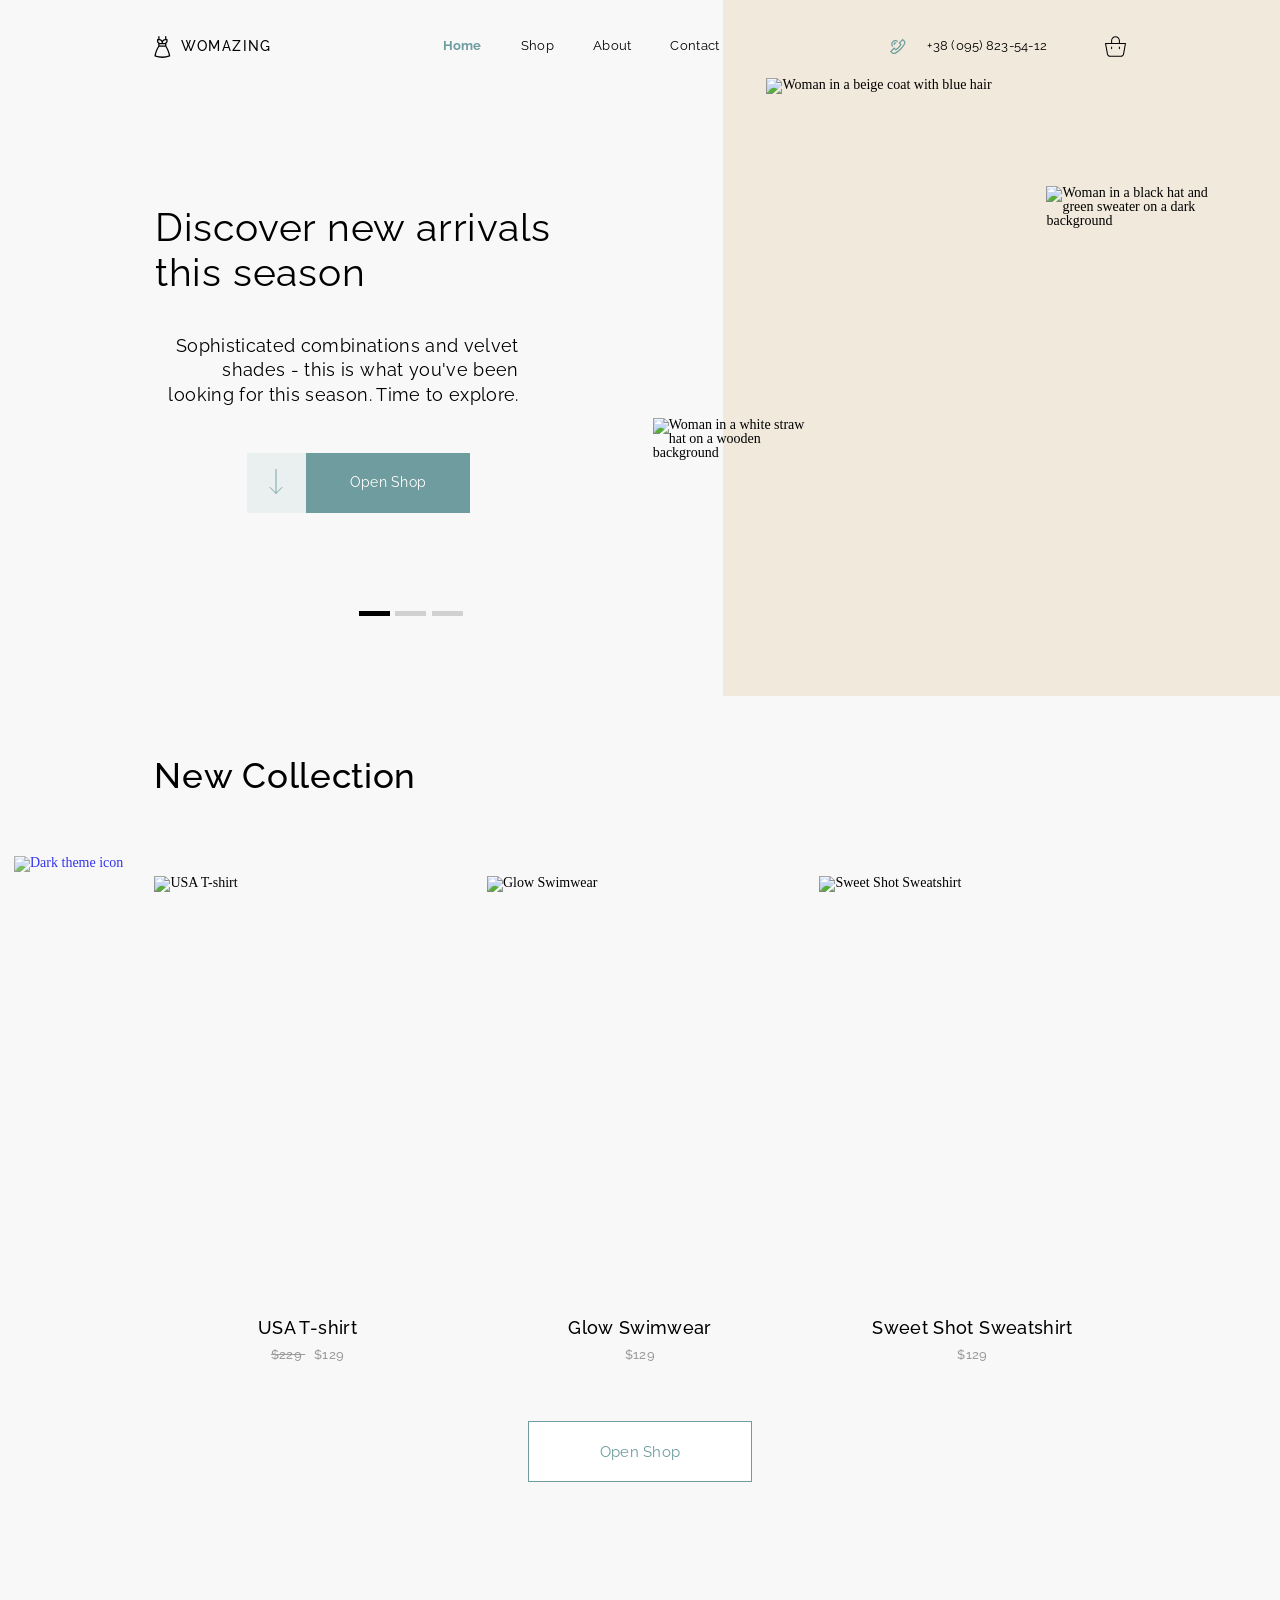
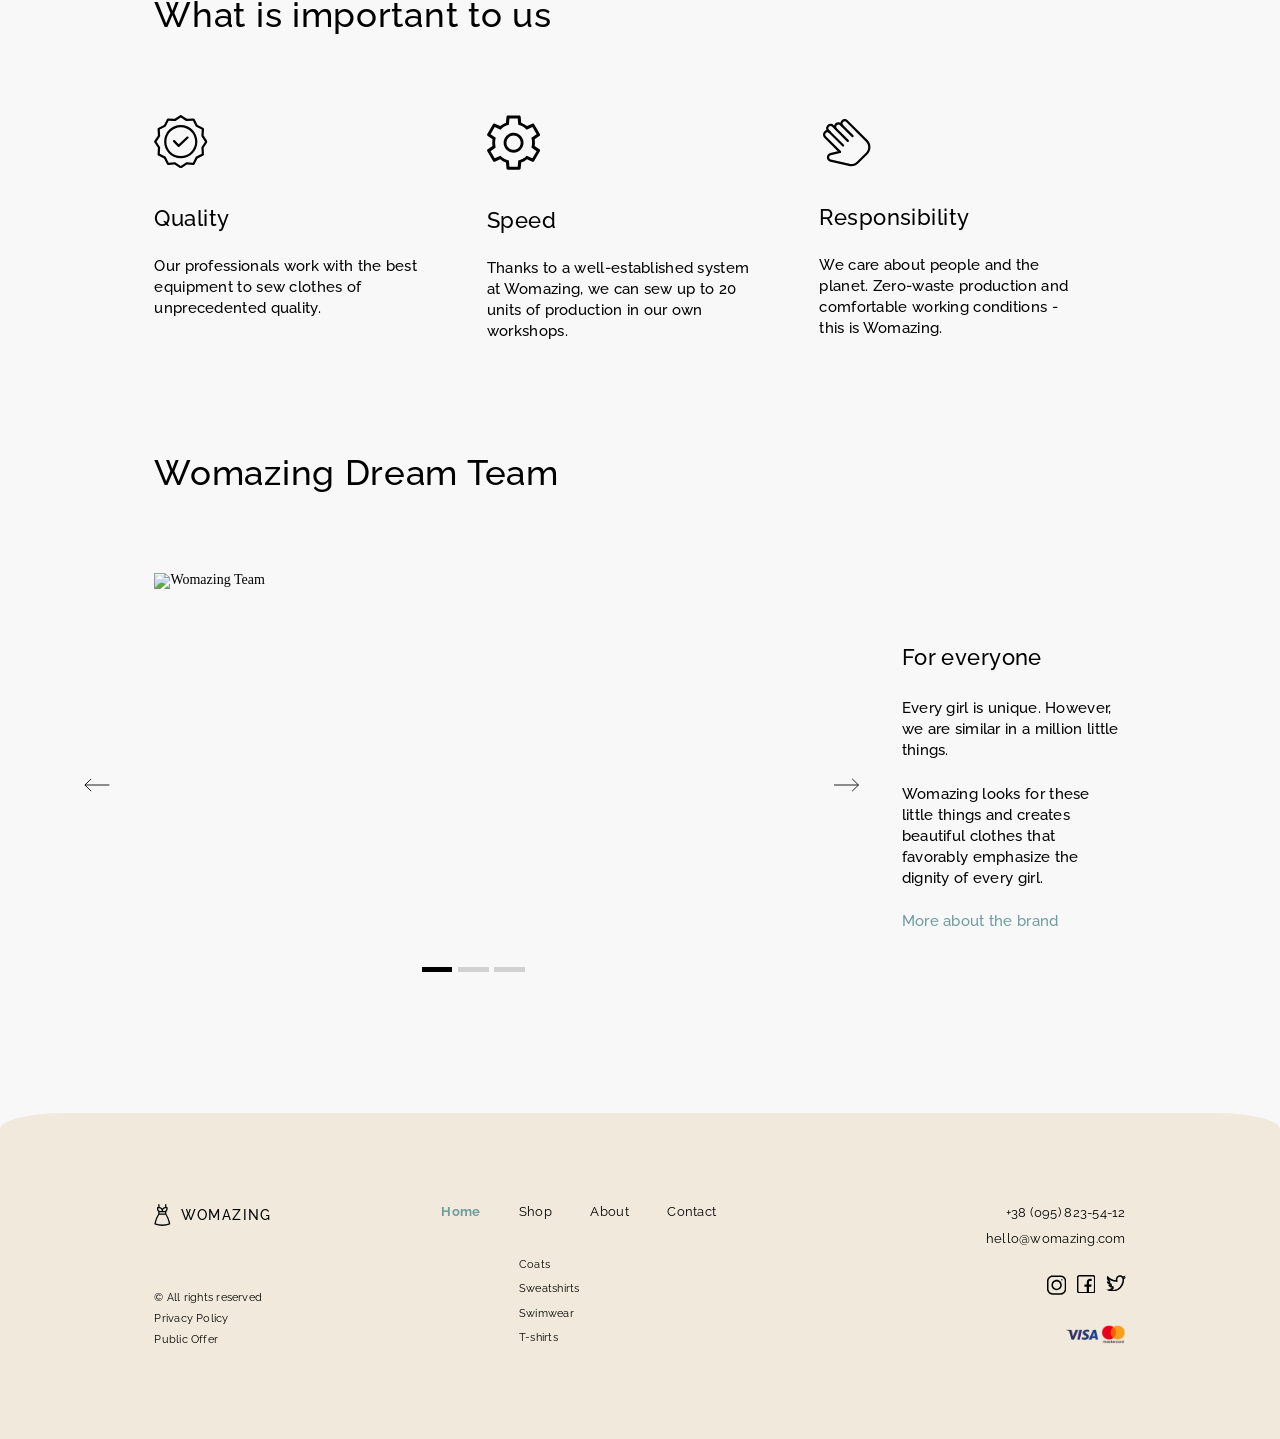
==== commit 3a4700c5: "Refactor: Update media queries to 991.98px to prevent sub-pixel rendering bugs and rename main SCSS " ====
--- a/index.html
+++ b/index.html
@@ -70,7 +70,7 @@
                 }
             }
         }
-        @media screen and (max-width: 991px){
+        @media screen and (max-width: 991.98px){
             .head{
                 .menu-hide-button{
                     opacity: 0;
--- a/dest/css/styles.css
+++ b/dest/css/styles.css
@@ -103,20 +103,18 @@
   opacity: 0.5;
 }
 
-/* тело */
-/* 1. БАЗОВЫЙ ШРИФТ (для 1920px и стандартных 2K мониторов) */
-/* Мы не делаем его огромным. 16px - это мировой стандарт. */
+/* БАЗОВЫЙ ШРИФТ */
 html {
   font-size: 16px;
 }
 
-/* Для ОГРОМНЫХ телевизоров (если очень хочется чуть увеличить) */
+/* Для телевизоров */
 @media screen and (min-width: 2400px) {
   html {
-    font-size: 18px; /* 27px - это слишком. 18px даст аккуратное увеличение */
-  }
-}
-/* 2. НОУТБУКИ И ПЛАНШЕТЫ (идем на уменьшение) */
+    font-size: 18px;
+  }
+}
+/* НОУТБУКИ И ПЛАНШЕТЫ */
 @media screen and (max-width: 1620px) {
   html {
     font-size: 15px;
@@ -127,20 +125,18 @@
     font-size: 14px;
   }
 }
-/* ТВОЙ ИДЕАЛ: Nest Hub Max (1280x800) и маленькие ноутбуки */
 @media screen and (max-width: 1280px) {
   html {
     font-size: 14px;
-  } /* Сохранили твою любимую пропорцию! */
+  }
 }
 @media screen and (max-width: 1024px) {
   html {
     font-size: 13px;
   }
 }
-/* === ПЛАНШЕТЫ (Здесь дизайн перестраивается в 1 колонку) === */
-@media screen and (max-width: 991px) {
-  /* Резко увеличиваем шрифт, так как теперь у нас одна колонка и много места! */
+/* ПЛАНШЕТЫ (Здесь дизайн перестраивается в 1 колонку) */
+@media screen and (max-width: 991.98px) {
   html {
     font-size: 16px;
   }
@@ -148,12 +144,10 @@
 @media screen and (max-width: 830px) {
   html {
     font-size: 14.5px;
-  } /* Плавно уменьшаем к мобилкам */
-}
-/* 3. МОБИЛЬНЫЕ ТЕЛЕФОНЫ */
+  }
+}
+/* МОБИЛЬНЫЕ ТЕЛЕФОНЫ */
 @media screen and (max-width: 768px) {
-  /* ВАЖНО: На телефонах контент перестраивается в колонку. 
-     Чтобы текст было удобно читать с экрана телефона, его нужно СНОВА чуть увеличить! */
   html {
     font-size: 14px;
   }
@@ -173,7 +167,7 @@
     font-size: 10px;
   }
 }
-/* Ограничение для горизонтальных мобилок (если экран очень низкий) */
+/* Ограничение для горизонтальных мобильных устройств (если экран очень низкий) */
 @media screen and (max-height: 500px) and (max-width: 900px) {
   html {
     font-size: 11.5px;
@@ -360,7 +354,7 @@
   animation-iteration-count: infinite;
 }
 
-@media screen and (max-width: 991px) {
+@media screen and (max-width: 991.98px) {
   .themeBtn {
     bottom: 6rem;
     left: 0.5rem;
@@ -436,7 +430,7 @@
     color: #909090;
   }
 }
-@media screen and (max-width: 991px) {
+@media screen and (max-width: 991.98px) {
   .page_title__links a {
     color: black;
     transition: 0.5s ease;
@@ -523,7 +517,7 @@
     border-bottom-right-radius: 100%;
   }
 }
-@media screen and (max-width: 991px) {
+@media screen and (max-width: 991.98px) {
   @keyframes adverAnim {
     0% {
       opacity: 0;
@@ -539,7 +533,7 @@
     }
   }
 }
-@media screen and (max-width: 991px) and (max-width: 600px) and (min-height: 480px) {
+@media screen and (max-width: 991.98px) and (max-width: 600px) and (min-height: 480px) {
   @keyframes adverAnim {
     0% {
       opacity: 0;
@@ -555,7 +549,7 @@
     }
   }
 }
-@media screen and (max-width: 991px) {
+@media screen and (max-width: 991.98px) {
   @keyframes close_adverAnim {
     0% {
       opacity: 1;
@@ -572,7 +566,7 @@
     }
   }
 }
-@media screen and (max-width: 991px) and (max-width: 600px) and (min-height: 480px) {
+@media screen and (max-width: 991.98px) and (max-width: 600px) and (min-height: 480px) {
   @keyframes close_adverAnim {
     0% {
       transform: translateX(0);
@@ -992,62 +986,62 @@
   height: 1.2em;
 }
 
-@media screen and (max-width: 991px) {
+@media screen and (max-width: 991.98px) {
   .call_wrapper {
     padding: 4.375em;
   }
 }
-@media screen and (max-width: 991px) and (max-width: 500px) {
+@media screen and (max-width: 991.98px) and (max-width: 500px) {
   .call_wrapper {
     font-size: 0.8rem;
   }
 }
-@media screen and (max-width: 991px) and (max-height: 600px) {
+@media screen and (max-width: 991.98px) and (max-height: 600px) {
   .call_wrapper {
     font-size: 0.8rem;
   }
 }
-@media screen and (max-width: 991px) and (max-width: 360px) and (max-height: 480px) {
+@media screen and (max-width: 991.98px) and (max-width: 360px) and (max-height: 480px) {
   .call_wrapper {
     font-size: 0.7rem;
   }
 }
-@media screen and (max-width: 991px) and (max-width: 600px) and (min-height: 480px) {
+@media screen and (max-width: 991.98px) and (max-width: 600px) and (min-height: 480px) {
   .call_wrapper {
     width: 28em;
   }
 }
-@media screen and (max-width: 991px) and (max-width: 500px) and (min-height: 480px) {
+@media screen and (max-width: 991.98px) and (max-width: 500px) and (min-height: 480px) {
   .call_wrapper {
     width: 25em;
   }
 }
-@media screen and (max-width: 991px) and (max-height: 310px) {
+@media screen and (max-width: 991.98px) and (max-height: 310px) {
   .call_wrapper {
     font-size: 0.7rem;
   }
 }
-@media screen and (max-width: 991px) and (max-height: 285px) {
+@media screen and (max-width: 991.98px) and (max-height: 285px) {
   .call_wrapper {
     font-size: 0.65rem;
   }
 }
-@media screen and (max-width: 991px) and (max-height: 270px) {
+@media screen and (max-width: 991.98px) and (max-height: 270px) {
   .call_wrapper {
     font-size: 0.6rem;
   }
 }
-@media screen and (max-width: 991px) and (max-height: 250px) {
+@media screen and (max-width: 991.98px) and (max-height: 250px) {
   .call_wrapper {
     font-size: 0.57rem;
   }
 }
-@media screen and (max-width: 991px) and (max-height: 235px) {
+@media screen and (max-width: 991.98px) and (max-height: 235px) {
   .call_wrapper {
     font-size: 0.55rem;
   }
 }
-@media screen and (max-width: 991px) and (max-height: 220px) {
+@media screen and (max-width: 991.98px) and (max-height: 220px) {
   .call_wrapper {
     font-size: 0.5rem;
   }
@@ -1288,7 +1282,7 @@
     display: none;
   }
 }
-@media screen and (min-width: 768px) and (max-width: 991px) {
+@media screen and (min-width: 768px) and (max-width: 991.98px) {
   .cart-hiden {
     display: flex;
   }
@@ -1299,7 +1293,7 @@
     font-size: 1rem;
   }
 }
-@media screen and (max-width: 991px) {
+@media screen and (max-width: 991.98px) {
   .header_scroll {
     position: fixed;
     width: 100%;
@@ -1380,12 +1374,12 @@
     animation: menuAppearAnimation 0.5s linear;
   }
 }
-@media screen and (max-width: 991px) and (max-height: 360px) {
+@media screen and (max-width: 991.98px) and (max-height: 360px) {
   .menu-hide-button .menu-hide {
     font-size: 0.8rem;
   }
 }
-@media screen and (max-width: 991px) and (max-height: 290px) {
+@media screen and (max-width: 991.98px) and (max-height: 290px) {
   .menu-hide-button .menu-hide {
     font-size: 0.7rem;
   }
@@ -1396,7 +1390,7 @@
     row-gap: 0.7em !important;
   }
 }
-@media screen and (max-width: 991px) and (max-height: 230px) {
+@media screen and (max-width: 991.98px) and (max-height: 230px) {
   .products_hiden {
     display: none !important;
   }
@@ -1411,7 +1405,7 @@
     align-items: start;
   }
 }
-@media screen and (max-width: 991px) {
+@media screen and (max-width: 991.98px) {
   .menu-hide-button .menu-hide li a, .menu-hide div a {
     font-size: 1.5em;
   }
@@ -1460,7 +1454,7 @@
     color: #646464;
   }
 }
-@media screen and (max-width: 991px) {
+@media screen and (max-width: 991.98px) {
   /* заказ звонка */
   .side_head {
     display: flex;
@@ -1528,12 +1522,12 @@
     transition: 0.5s ease;
   }
 }
-@media screen and (max-width: 991px) and (max-width: 580px) {
+@media screen and (max-width: 991.98px) and (max-width: 580px) {
   .side_head p {
     display: none !important;
   }
 }
-@media screen and (max-width: 991px) {
+@media screen and (max-width: 991.98px) {
   .cart {
     display: none;
   }
@@ -1770,17 +1764,22 @@
   }
   .carouselButtonBlock {
     margin-top: 5rem;
-    justify-self: center;
+    margin-bottom: 2rem;
+    display: flex;
+    justify-content: center;
+    align-items: center;
+    gap: 0.4rem;
   }
   .carouselButtonBlock .carouselButton {
-    width: 1.875rem;
-    height: 0.25rem;
+    width: 2.2rem;
+    height: 0.35rem;
     background-color: #D1D1D1;
-    z-index: -1;
+    border: none;
+    padding: 0;
+    cursor: pointer;
   }
   .carouselButtonBlock .carouselButton.active {
     background-color: black;
-    z-index: 100;
   }
   /* вторая секция */
   .container_collections {
@@ -2005,21 +2004,6 @@
   .dream_team__wrapper .gallery_image.active {
     opacity: 1;
   }
-  .galleryButtonBlock {
-    max-width: 19.6875rem;
-    position: absolute;
-    bottom: 2rem;
-  }
-  .galleryButtonBlock .galleryButton {
-    width: 1.875rem;
-    height: 0.25rem;
-    background-color: #D1D1D1;
-    z-index: -1;
-  }
-  .galleryButtonBlock .galleryButton.active {
-    background-color: black;
-    z-index: 100;
-  }
   .team_review {
     max-width: 16rem;
   }
@@ -2064,7 +2048,7 @@
     height: 10rem;
   }
 }
-@media screen and (max-width: 991px) {
+@media screen and (max-width: 991.98px) {
   .conaiter_top {
     display: flex;
     flex-direction: column;
@@ -2088,12 +2072,12 @@
     transition: background 0.5s ease;
   }
 }
-@media screen and (max-width: 991px) and (max-width: 576px) {
+@media screen and (max-width: 991.98px) and (max-width: 576px) {
   .bg_for_images-block {
     height: 46rem;
   }
 }
-@media screen and (max-width: 991px) {
+@media screen and (max-width: 991.98px) {
   .images_block::after {
     display: none;
   }
@@ -2124,7 +2108,7 @@
     height: 19.875rem;
   }
 }
-@media screen and (max-width: 991px) and (max-width: 650px) {
+@media screen and (max-width: 991.98px) and (max-width: 650px) {
   .smallBottomImage {
     position: absolute;
     top: 15.1875rem;
@@ -2140,7 +2124,7 @@
     height: 19.875rem;
   }
 }
-@media screen and (max-width: 991px) and (max-width: 576px) {
+@media screen and (max-width: 991.98px) and (max-width: 576px) {
   .smallBottomImage {
     display: none;
   }
@@ -2148,7 +2132,7 @@
     display: none;
   }
 }
-@media screen and (max-width: 991px) {
+@media screen and (max-width: 991.98px) {
   /* offer */
   .offer {
     margin: 0 auto;
@@ -2241,18 +2225,26 @@
     transform: translateY(0.2rem);
   }
   .carouselButtonBlock {
-    justify-self: end;
     max-width: -moz-fit-content;
     max-width: fit-content;
-    margin: auto;
     position: absolute;
     bottom: -20%;
+    left: 0;
+    right: 0;
+    margin: 0 auto;
+    display: flex;
+    justify-content: center;
+    align-items: center;
+    gap: 0.4rem;
     z-index: 999;
   }
   .carouselButtonBlock .carouselButton {
-    width: 1.875rem;
-    height: 0.25rem;
+    width: 2.2rem;
+    height: 0.35rem;
     background-color: #D1D1D1;
+    border: none;
+    padding: 0;
+    cursor: pointer;
   }
   .carouselButtonBlock .carouselButton.active {
     background-color: black;
@@ -2281,7 +2273,7 @@
     row-gap: 1.25rem;
   }
 }
-@media screen and (max-width: 991px) and (max-height: 480px) {
+@media screen and (max-width: 991.98px) and (max-height: 480px) {
   .new_collection {
     display: flex;
     flex-direction: row;
@@ -2293,7 +2285,7 @@
     flex-wrap: wrap;
   }
 }
-@media screen and (max-width: 991px) {
+@media screen and (max-width: 991.98px) {
   .new_collection > div {
     position: relative;
     display: flex;
@@ -2306,7 +2298,7 @@
     height: 29.875rem;
   }
 }
-@media screen and (max-width: 991px) {
+@media screen and (max-width: 991.98px) {
   /* при нведении на картинку товара */
   #collections_svg {
     position: absolute;
@@ -2426,7 +2418,7 @@
     row-gap: 1rem;
   }
 }
-@media screen and (max-width: 991px) and (max-height: 480px) {
+@media screen and (max-width: 991.98px) and (max-height: 480px) {
   .important_for_us {
     display: flex;
     flex-direction: row;
@@ -2439,7 +2431,7 @@
     flex-wrap: wrap;
   }
 }
-@media screen and (max-width: 991px) {
+@media screen and (max-width: 991.98px) {
   .product {
     max-width: 21.875rem;
     display: flex;
@@ -2473,7 +2465,7 @@
     display: inline-block !important;
   }
 }
-@media screen and (max-width: 991px) {
+@media screen and (max-width: 991.98px) {
   /* 4-я секция */
   .dream_team {
     display: flex;
@@ -2508,21 +2500,6 @@
   .dream_team__wrapper .gallery_image.active {
     opacity: 1;
   }
-  .galleryButtonBlock {
-    max-width: 19.6875rem;
-    position: absolute;
-    bottom: 2rem;
-  }
-  .galleryButtonBlock .galleryButton {
-    width: 1.875rem;
-    height: 0.25rem;
-    background-color: #D1D1D1;
-    z-index: -1;
-  }
-  .galleryButtonBlock .galleryButton.active {
-    background-color: black;
-    z-index: 100;
-  }
   .team_review {
     max-width: 16rem;
   }
@@ -2560,6 +2537,27 @@
     color: #6E9C9F;
   }
 }
+.galleryButtonBlock {
+  max-width: 19.6875rem;
+  position: absolute;
+  bottom: 2rem;
+  display: flex;
+  justify-content: center;
+  align-items: center;
+  gap: 0.4rem;
+}
+.galleryButtonBlock .galleryButton {
+  width: 2.2rem;
+  height: 0.35rem;
+  background-color: #D1D1D1;
+  border: none;
+  padding: 0;
+  cursor: pointer;
+}
+.galleryButtonBlock .galleryButton.active {
+  background-color: black;
+}
+
 html.dark .offer_arrow {
   background-color: rgb(47, 47, 47);
 }
@@ -2595,7 +2593,7 @@
   background-color: gray;
 }
 
-@media screen and (max-width: 991px) {
+@media screen and (max-width: 991.98px) {
   html.dark .bg_for_images-block {
     background-color: rgb(13, 13, 12);
   }
@@ -2791,7 +2789,7 @@
     background-color: #6E9C9F;
   }
 }
-@media screen and (max-width: 991px) {
+@media screen and (max-width: 991.98px) {
   .contact-content {
     display: flex;
     flex-direction: column;
@@ -2810,7 +2808,7 @@
     row-gap: 3.125rem;
   }
 }
-@media screen and (max-width: 991px) and (max-height: 480px) {
+@media screen and (max-width: 991.98px) and (max-height: 480px) {
   .contact-content__contacts {
     flex-direction: row;
     -moz-column-gap: 1.875rem;
@@ -2818,7 +2816,7 @@
     flex-wrap: wrap;
   }
 }
-@media screen and (max-width: 991px) {
+@media screen and (max-width: 991.98px) {
   .contacts > div {
     display: flex;
     flex-direction: column;
@@ -2850,7 +2848,7 @@
     transition: 0.5s ease;
   }
 }
-@media screen and (max-width: 991px) {
+@media screen and (max-width: 991.98px) {
   /* форма */
   .contact-content__form form {
     display: flex;
@@ -3115,7 +3113,7 @@
     transform: scaleX(1.2);
   }
 }
-@media screen and (max-width: 991px) {
+@media screen and (max-width: 991.98px) {
   .sec_shop-nav {
     margin-bottom: 4rem;
   }
@@ -3298,7 +3296,7 @@
     color: white;
   }
 }
-@media screen and (max-width: 991px) {
+@media screen and (max-width: 991.98px) {
   .brend-description__container {
     display: flex;
     flex-direction: column;
@@ -3316,7 +3314,7 @@
     order: -1;
   }
 }
-@media screen and (max-width: 991px) and (max-height: 480px) {
+@media screen and (max-width: 991.98px) and (max-height: 480px) {
   .brend-description__container > section {
     flex-direction: row;
     -moz-column-gap: 5.875rem;
@@ -3330,7 +3328,7 @@
     order: 1;
   }
 }
-@media screen and (max-width: 991px) {
+@media screen and (max-width: 991.98px) {
   .brend-description__text {
     display: flex;
     flex-direction: column;
@@ -3682,7 +3680,7 @@
     row-gap: 1.875rem;
   }
 }
-@media screen and (max-width: 991px) {
+@media screen and (max-width: 991.98px) {
   .item_wrapper {
     display: flex;
     flex-direction: column;
@@ -4315,7 +4313,7 @@
     display: none;
   }
 }
-@media screen and (max-width: 991px) {
+@media screen and (max-width: 991.98px) {
   .emptyCartMessage {
     display: none;
   }
@@ -4473,7 +4471,7 @@
     display: none;
   }
 }
-@media screen and (max-width: 991px) and (max-width: 600px) {
+@media screen and (max-width: 991.98px) and (max-width: 600px) {
   .product_wrapper {
     height: 100%;
     width: 40%;
@@ -4522,7 +4520,7 @@
     justify-content: center;
   }
 }
-@media screen and (max-width: 991px) and (max-width: 450px) {
+@media screen and (max-width: 991.98px) and (max-width: 450px) {
   .count_item .item-legend {
     visibility: hidden;
     width: 1px;
@@ -4649,7 +4647,7 @@
     height: 13.425rem;
   }
 }
-@media screen and (max-width: 991px) {
+@media screen and (max-width: 991.98px) {
   /* форма */
   .coupon {
     display: flex;
@@ -4990,7 +4988,7 @@
   opacity: 0.3;
 }
 
-@media screen and (max-width: 991px) {
+@media screen and (max-width: 991.98px) {
   .item-inf-ordering.inactive .legend {
     min-width: 15rem;
   }
@@ -5173,7 +5171,7 @@
     row-gap: 2.9375rem;
   }
 }
-@media screen and (max-width: 991px) {
+@media screen and (max-width: 991.98px) {
   .order-content {
     display: flex;
     margin: auto;
@@ -5184,7 +5182,7 @@
     margin-top: 8rem;
   }
 }
-@media screen and (max-width: 991px) and (max-height: 480px) {
+@media screen and (max-width: 991.98px) and (max-height: 480px) {
   .order-content {
     flex-direction: row;
     align-items: start;
@@ -5196,7 +5194,7 @@
     flex-wrap: wrap;
   }
 }
-@media screen and (max-width: 991px) {
+@media screen and (max-width: 991.98px) {
   /* форма */
   .order-content__form textarea {
     width: 21.875rem !important;
@@ -5288,19 +5286,19 @@
     color: #fff;
   }
 }
-@media screen and (max-width: 991px) and (max-width: 300px) {
+@media screen and (max-width: 991.98px) and (max-width: 300px) {
   .success_page-links {
     flex-direction: column;
     align-items: center;
     justify-content: center;
   }
 }
-@media screen and (max-width: 991px) and (max-width: 441px) {
+@media screen and (max-width: 991.98px) and (max-width: 441px) {
   .success_page__container a, span {
     font-size: 0.9rem;
   }
 }
-@media screen and (max-width: 991px) {
+@media screen and (max-width: 991.98px) {
   .order-success_wrapper {
     display: flex;
     flex-direction: column;
@@ -5336,7 +5334,7 @@
     text-align: left;
   }
 }
-@media screen and (max-width: 991px) and (max-width: 500px) {
+@media screen and (max-width: 991.98px) and (max-width: 500px) {
   .order-success {
     flex-direction: column;
     row-gap: 2rem;
@@ -5364,7 +5362,7 @@
     text-align: center;
   }
 }
-@media screen and (max-width: 991px) {
+@media screen and (max-width: 991.98px) {
   .order-success_wrapper .no_background_open_store_button a {
     border: 1px solid #6E9C9F;
     display: block;
@@ -5426,7 +5424,7 @@
   row-gap: 2rem;
 }
 
-@media screen and (max-width: 991px) {
+@media screen and (max-width: 991.98px) {
   .policy_wrapper {
     margin-top: 0rem;
     padding: 0 4rem;
@@ -5441,7 +5439,7 @@
     text-align: center;
   }
 }
-@media screen and (max-width: 991px) and (max-width: 590px) {
+@media screen and (max-width: 991.98px) and (max-width: 590px) {
   h1 {
     font-size: 2.5rem !important;
     line-height: 2.5rem !important;
@@ -5583,7 +5581,7 @@
     display: none;
   }
 }
-@media screen and (max-width: 991px) {
+@media screen and (max-width: 991.98px) {
   footer {
     padding: 2rem 0;
   }
@@ -5621,7 +5619,7 @@
     display: none;
   }
 }
-@media screen and (max-width: 991px) and (max-height: 500px) and (min-width: 581px) and (max-width: 991px) {
+@media screen and (max-width: 991.98px) and (max-height: 500px) and (min-width: 581px) and (max-width: 991.98px) {
   .nav-footer .menu {
     max-width: -moz-fit-content;
     max-width: fit-content;
@@ -5633,20 +5631,20 @@
     padding: 0;
   }
 }
-@media screen and (max-width: 991px) and (max-height: 500px) and (min-width: 581px) and (max-width: 991px) and (max-width: 670px) {
+@media screen and (max-width: 991.98px) and (max-height: 500px) and (min-width: 581px) and (max-width: 991.98px) and (max-width: 670px) {
   .nav-footer .menu {
     -moz-column-gap: 1rem;
          column-gap: 1rem;
   }
 }
-@media screen and (max-width: 991px) and (max-height: 500px) and (min-width: 581px) and (max-width: 991px) and (max-width: 635px) {
+@media screen and (max-width: 991.98px) and (max-height: 500px) and (min-width: 581px) and (max-width: 991.98px) and (max-width: 635px) {
   .footer_wrapper {
     max-width: 69.375rem;
     display: grid;
     grid-template-columns: minmax(10rem, 15rem) minmax(4.4375rem, 39.375rem) 12.1875rem;
   }
 }
-@media screen and (max-width: 991px) and (max-height: 500px) and (min-width: 581px) and (max-width: 991px) {
+@media screen and (max-width: 991.98px) and (max-height: 500px) and (min-width: 581px) and (max-width: 991.98px) {
   .nav-footer .menu li:nth-child(1) {
     align-self: flex-start;
   }
@@ -5669,7 +5667,7 @@
     height: 6.375rem;
   }
 }
-@media screen and (max-width: 991px) and (max-height: 500px) and (min-width: 581px) and (max-width: 991px) {
+@media screen and (max-width: 991.98px) and (max-height: 500px) and (min-width: 581px) and (max-width: 991.98px) {
   /* спрятать не нужное не на телефонах */
   .connection-hiden {
     display: none;
@@ -5678,7 +5676,7 @@
     display: none;
   }
 }
-@media screen and (max-width: 991px) and (max-height: 420px) and (min-width: 585px) {
+@media screen and (max-width: 991.98px) and (max-height: 420px) and (min-width: 585px) {
   .nav-footer .menu {
     max-width: -moz-fit-content;
     max-width: fit-content;
@@ -5690,18 +5688,18 @@
     padding: 0;
   }
 }
-@media screen and (max-width: 991px) and (max-height: 420px) and (min-width: 585px) and (max-width: 640px) {
+@media screen and (max-width: 991.98px) and (max-height: 420px) and (min-width: 585px) and (max-width: 640px) {
   .nav-footer .menu {
     -moz-column-gap: 1rem;
          column-gap: 1rem;
   }
 }
-@media screen and (max-width: 991px) and (max-height: 420px) and (min-width: 585px) and (max-width: 640px) and (max-width: 620px) {
+@media screen and (max-width: 991.98px) and (max-height: 420px) and (min-width: 585px) and (max-width: 640px) and (max-width: 620px) {
   .nav-footer .menu {
     margin-left: -2rem;
   }
 }
-@media screen and (max-width: 991px) and (max-height: 420px) and (min-width: 585px) {
+@media screen and (max-width: 991.98px) and (max-height: 420px) and (min-width: 585px) {
   .nav-footer .menu li:nth-child(1) {
     align-self: flex-start;
   }
@@ -5724,7 +5722,7 @@
     height: 6.375rem;
   }
 }
-@media screen and (max-width: 991px) and (max-height: 420px) and (min-width: 585px) {
+@media screen and (max-width: 991.98px) and (max-height: 420px) and (min-width: 585px) {
   /* спрятать не нужное не на телефонах */
   .connection-hiden {
     display: none;
@@ -5733,19 +5731,19 @@
     display: none;
   }
 }
-@media screen and (max-width: 991px) and (max-height: 420px) and (min-width: 585px) and (min-width: 680px) {
+@media screen and (max-width: 991.98px) and (max-height: 420px) and (min-width: 585px) and (min-width: 680px) {
   .footer_wrapper {
     max-width: 69.375rem;
     display: grid;
     grid-template-columns: minmax(20rem, 22rem) minmax(4.4375rem, 39.375rem) 12.1875rem;
   }
 }
-@media screen and (max-width: 991px) and (max-height: 420px) and (min-width: 431px) and (max-width: 580px) {
+@media screen and (max-width: 991.98px) and (max-height: 420px) and (min-width: 431px) and (max-width: 580px) {
   footer {
     padding: 2rem 5rem !important;
   }
 }
-@media screen and (max-width: 991px) and (max-height: 420px) and (max-width: 300px) {
+@media screen and (max-width: 991.98px) and (max-height: 420px) and (max-width: 300px) {
   footer {
     padding: 2rem 0rem !important;
   }
@@ -5782,7 +5780,7 @@
     text-align: center !important;
   }
 }
-@media screen and (max-width: 991px) {
+@media screen and (max-width: 991.98px) {
   .connection-footer .side_head p a {
     transition: 0.5s ease;
     font-family: var(--text-font);
@@ -5794,7 +5792,7 @@
     color: black;
   }
 }
-@media screen and (max-width: 991px) and (max-width: 580px) {
+@media screen and (max-width: 991.98px) and (max-width: 580px) {
   footer {
     margin-top: 8.125rem;
     background: #F1EADC;
@@ -5802,17 +5800,17 @@
     padding: 2rem 2rem;
   }
 }
-@media screen and (max-width: 991px) and (max-width: 580px) and (min-width: 440px) and (max-height: 520px) {
+@media screen and (max-width: 991.98px) and (max-width: 580px) and (min-width: 440px) and (max-height: 520px) {
   footer {
     padding: 2rem 5rem !important;
   }
 }
-@media screen and (max-width: 991px) and (max-width: 580px) and (min-width: 501px) and (max-height: 480px) {
+@media screen and (max-width: 991.98px) and (max-width: 580px) and (min-width: 501px) and (max-height: 480px) {
   footer {
     padding: 2rem 5rem !important;
   }
 }
-@media screen and (max-width: 991px) and (max-width: 580px) {
+@media screen and (max-width: 991.98px) and (max-width: 580px) {
   .footer_wrapper {
     display: grid;
     grid-template-columns: 1fr 1fr;
